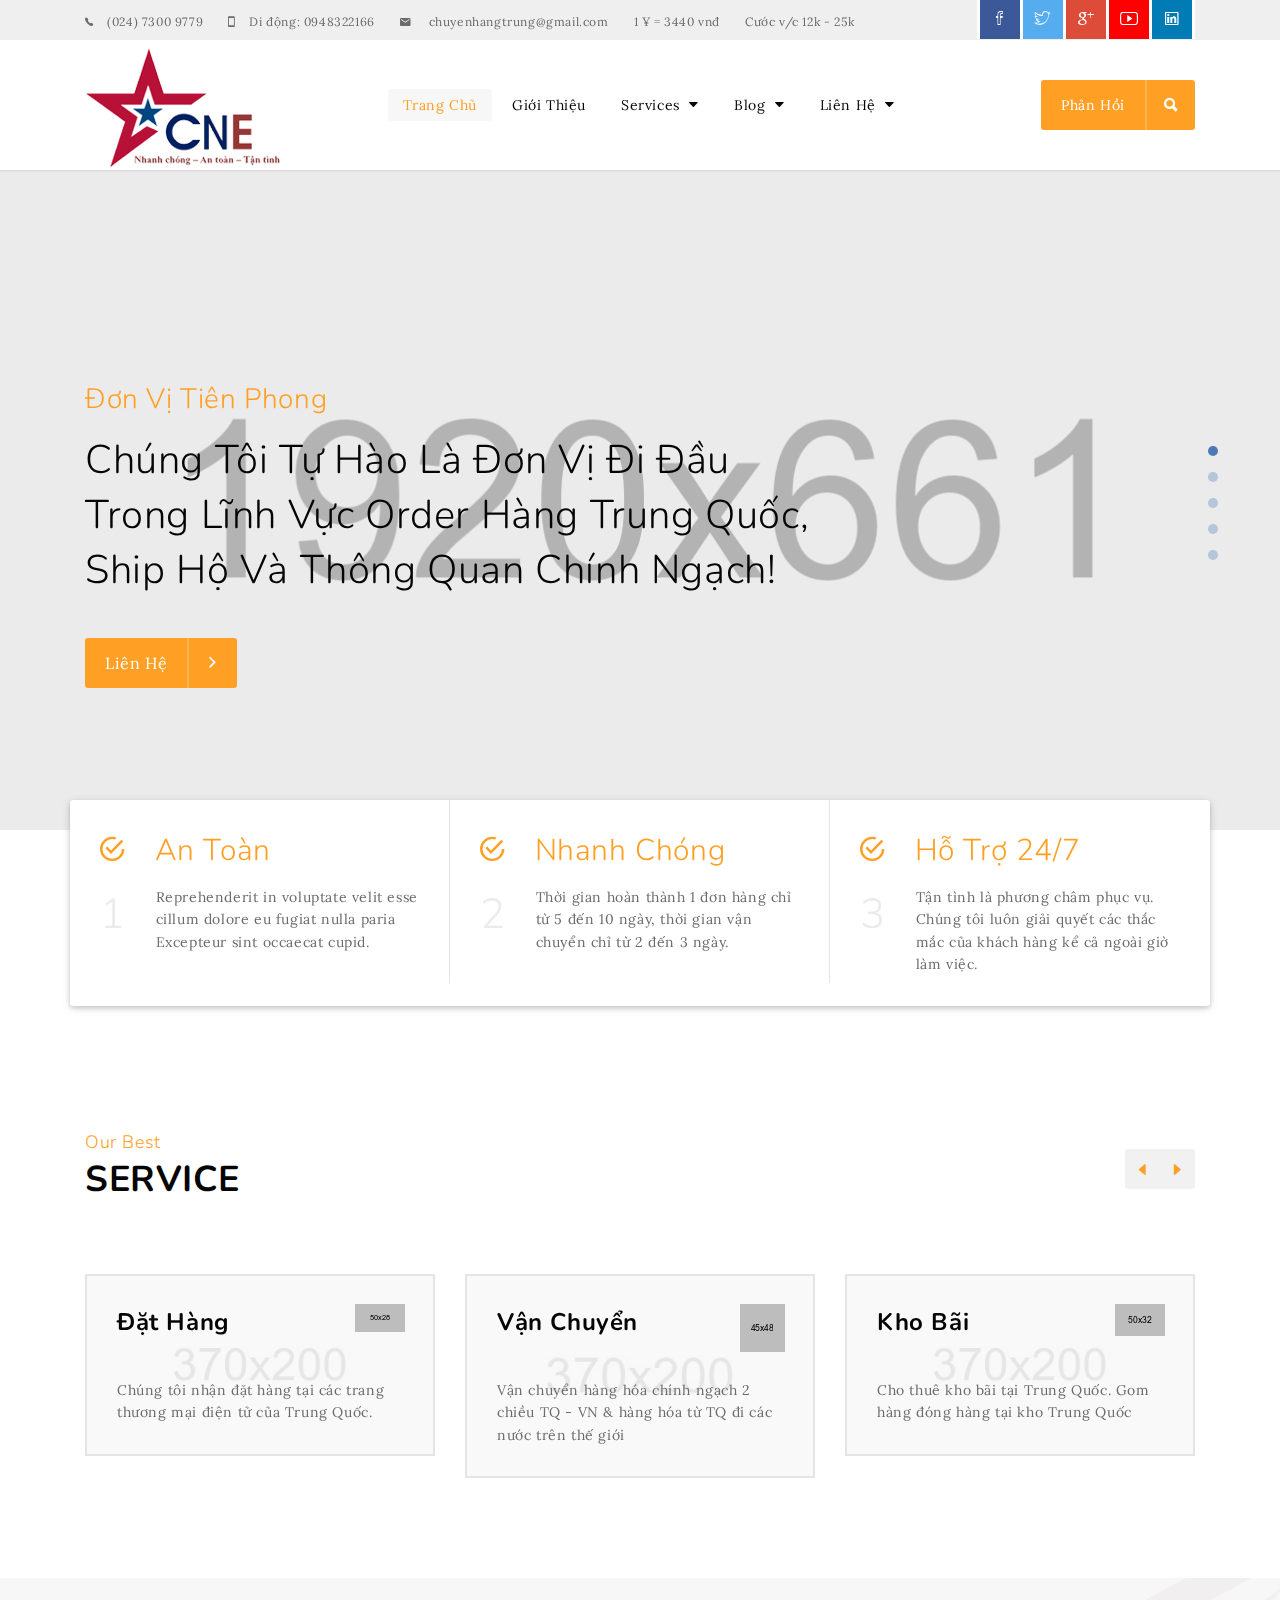
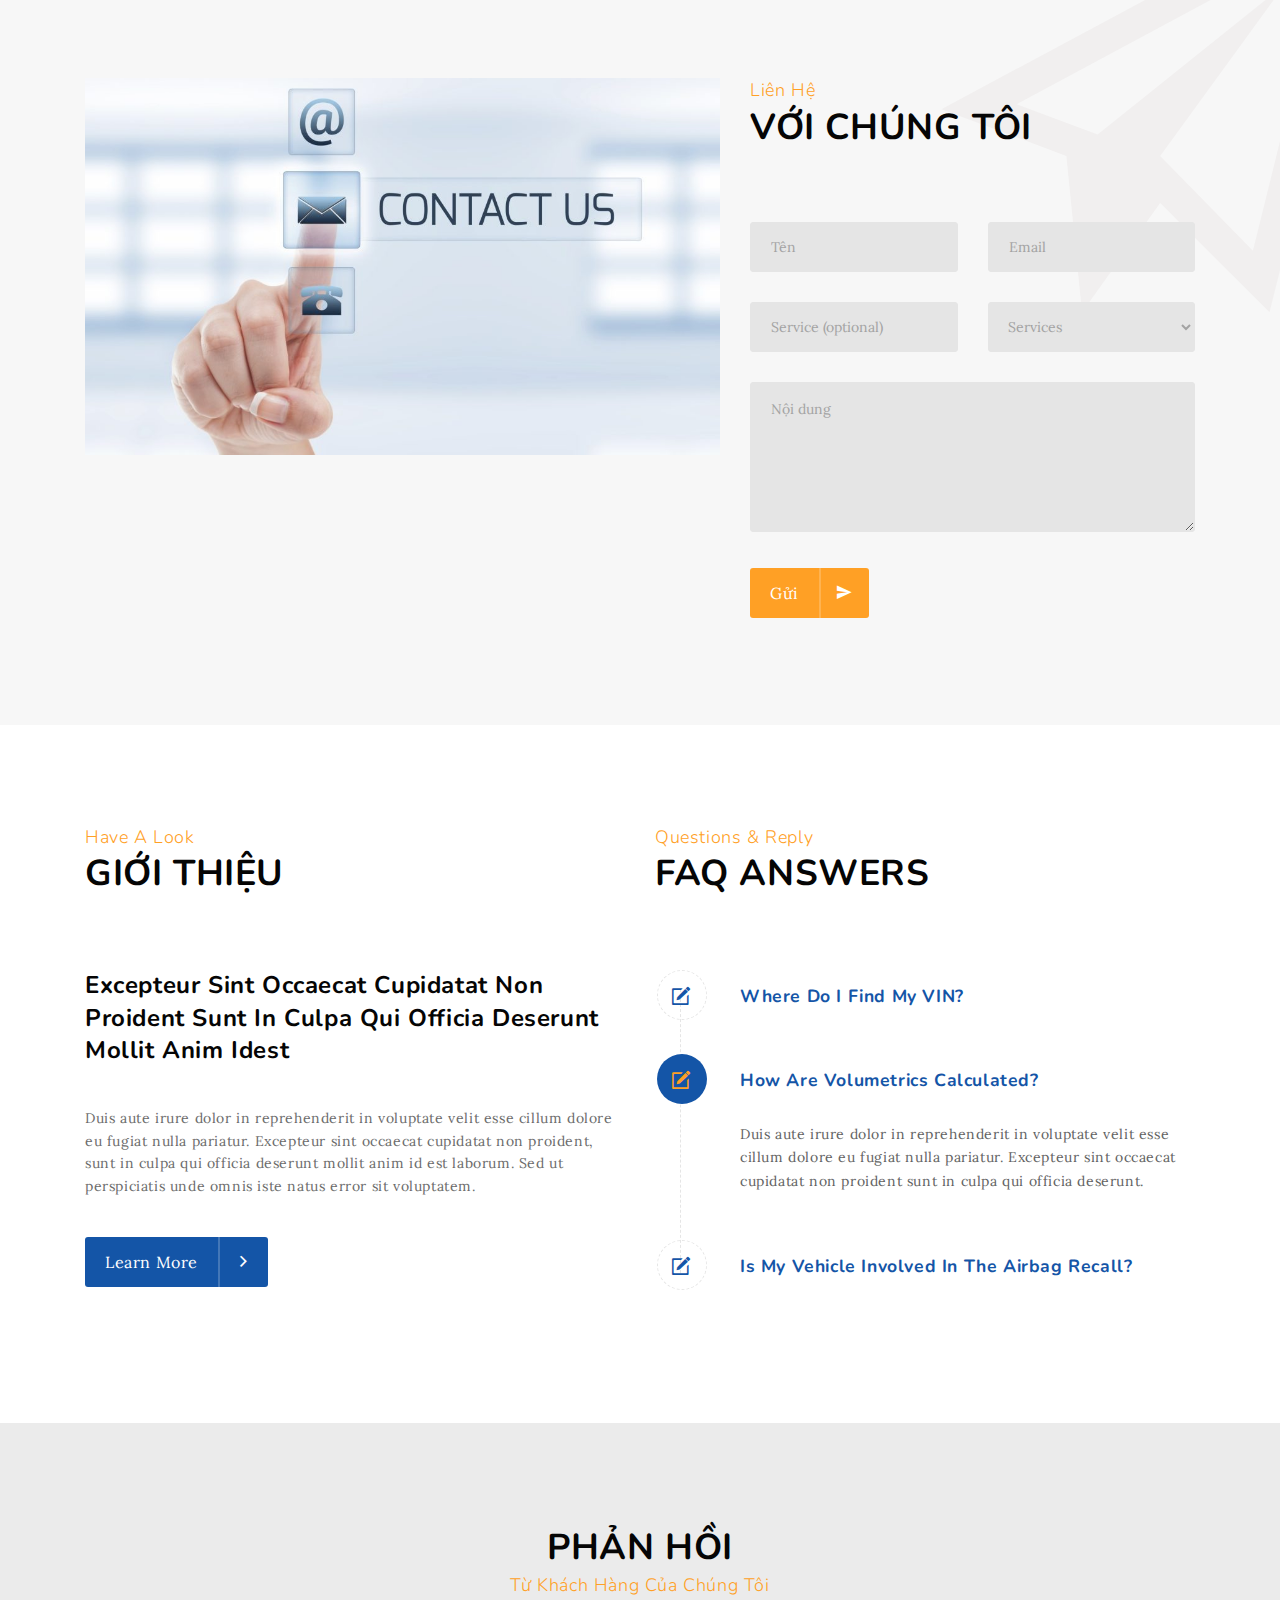
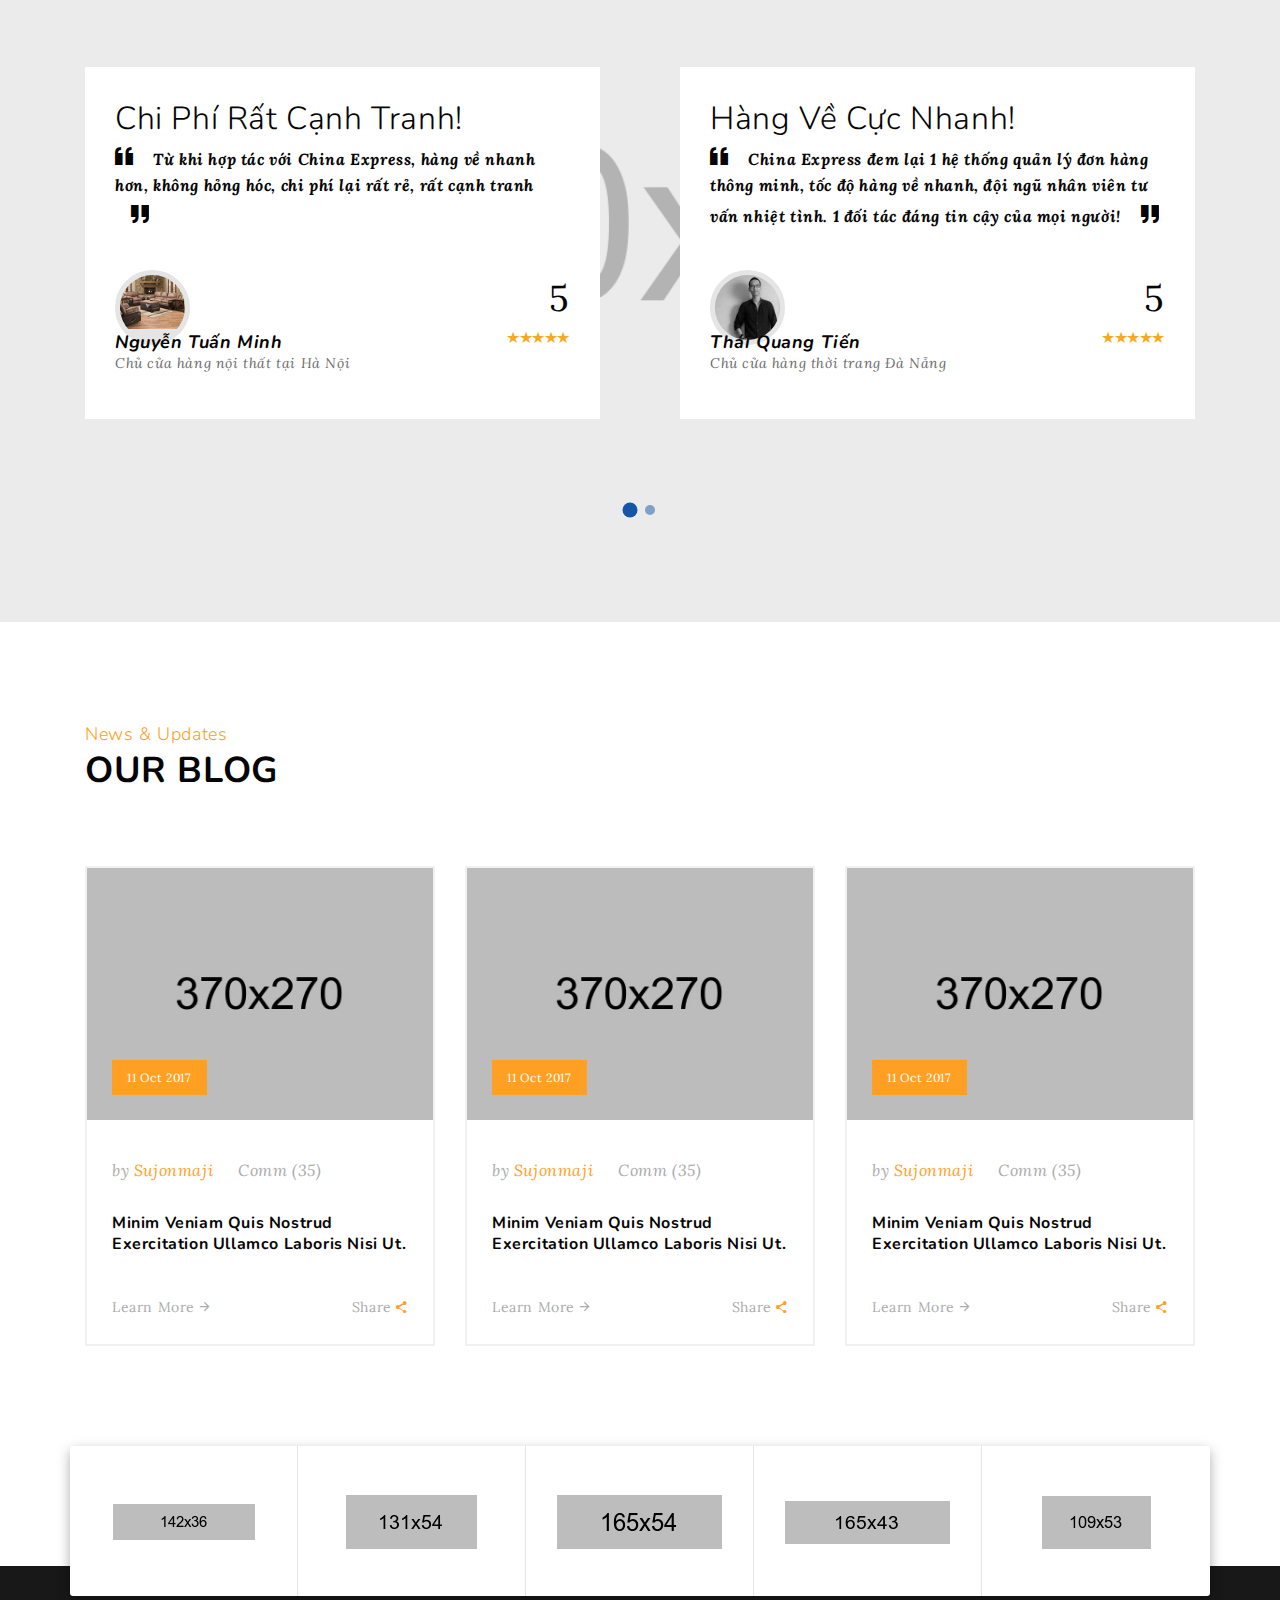
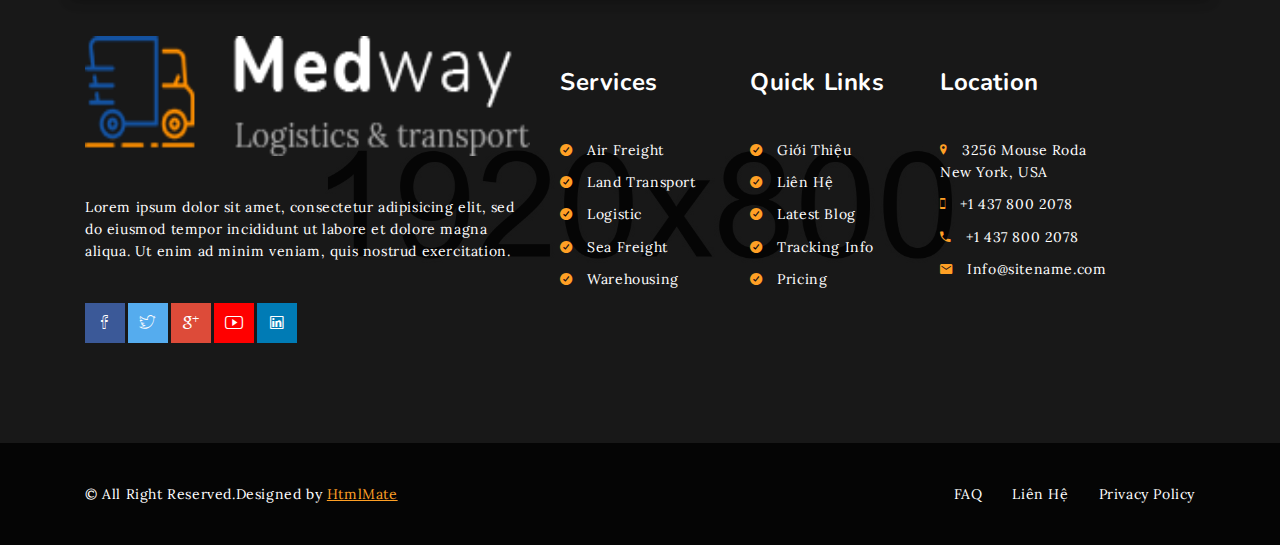
==== html-template/index.html @ cad2b7bd "Add content cne" ====
<!DOCTYPE html>
<html lang="zxx">

<head>

    <meta charset="utf-8">
    <meta name="viewport" content="width=device-width, initial-scale=1, shrink-to-fit=no">
    <meta http-equiv="x-ua-compatible" content="ie=edge">

    <title>MedWay - Home Page</title>
    <link rel="shortcut icon" href="assets/images/favicon.png">

    <!-- mdb fraimwork - css include -->
    <link rel="stylesheet" type="text/css" href="assets/css/bootstrap.min.css">
    <link rel="stylesheet" type="text/css" href="assets/css/mdb.min.css">

    <!-- icon css include -->
    <link rel="stylesheet" type="text/css" href="assets/css/ionicons.css">
    <link rel="stylesheet" type="text/css" href="assets/css/font-awesome.min.css">

    <!-- carousel css include -->
    <link rel="stylesheet" type="text/css" href="assets/css/slick.css">
    <link rel="stylesheet" type="text/css" href="assets/css/slick-theme.css">
    <link rel="stylesheet" type="text/css" href="assets/css/owl.carousel.min.css">
    <link rel="stylesheet" type="text/css" href="assets/css/owl.theme.default.min.css">

    <!-- custom css include -->
    <link rel="stylesheet" type="text/css" href="assets/css/style.css">
    <link rel="stylesheet" type="text/css" href="assets/css/responsive.css">
    <link rel="stylesheet" type="text/css" href="assets/css/cne.style.css">
    <link rel="stylesheet" type="text/css" href="assets/css/cne.style.responsive.css">

</head>


<body id="thetop" class="thetop">

<!-- backtotop - start -->
<div class='backtotop'>
    <a href="#" class='scroll'>
        <i class="ion-arrow-up-c"></i>
    </a>
</div>
<!-- backtotop - end -->

<!-- preloader - start -->
<div id="preloader"></div>
<!-- preloader - end -->

<!-- header-section - start
================================================== -->
<header id="header-section" class="header-section cd-auto-hide-header clearfix">

    <!-- header-top - start -->
    <div class="header-top">
        <div class="container">
            <div class="row">

                <!-- contact-info - start -->
                <div class="col-lg-9 col-md-9">
                    <ul class="contact-info ul-li">

                        <li>
                            <i class="ion-ios-telephone"></i>
                            (024) 7300 9779
                        </li>
                        <li>
                            <i class="ion-android-phone-portrait"></i>
                            Di động: 0948322166
                        </li>
                        <li>
                            <i class="ion-android-mail"></i>
                            <a href="mailto:chuyenhangtrung@gmail.com"></a>
                            chuyenhangtrung@gmail.com
                        </li>
                        <li>
                            1 ¥ = 3440 vnđ
                        </li>
                        <li>
                            Cước v/c 12k - 25k
                        </li>

                    </ul>
                </div>
                <!-- contact-info - end -->

                <!-- social - start -->
                <div class="col-lg-3 col-md-3">
                    <ul class="social">

                        <li>
                            <a href="#!" class="bg-facebook waves-light">
                                <i class="ion-social-facebook-outline"></i>
                            </a>
                        </li>
                        <li>
                            <a href="#!" class="bg-twitter waves-light">
                                <i class="ion-social-twitter-outline"></i>
                            </a>
                        </li>
                        <li>
                            <a href="#!" class="bg-googleplus waves-light">
                                <i class="ion-social-googleplus-outline"></i>
                            </a>
                        </li>
                        <li>
                            <a href="#!" class="bg-youtube waves-light">
                                <i class="ion-social-youtube-outline"></i>
                            </a>
                        </li>
                        <li>
                            <a href="#!" class="bg-linkedin waves-light">
                                <i class="ion-social-linkedin-outline"></i>
                            </a>
                        </li>

                    </ul>
                </div>
                <!-- social - end -->

            </div>
        </div>
    </div>
    <!-- header-top - end -->


    <!-- header-bottom - start -->
    <div class="header-bottom">
        <div class="container">
            <div class="row">

                <!-- brand-logo - start -->
                <div class="col-lg-3">
                    <a href="index.html" class="brand-logo">
                        <img src="assets/images/brand-logo.png" alt="Brand Logo">
                    </a>
                </div>
                <!-- brand-logo - end -->

                <!-- main-menu - start -->
                <div class="col-lg-6">
                    <ul class="main-menu">
                        <li class="active"><a href="index.html">Trang Chủ</a></li>
                        <li><a href="about.html">Giới thiệu</a></li>

                        <li>
                            <a href="#!">services <i class="ion-arrow-down-b"></i></a>

                            <div class="dropdown-area">
                                <ul class="dropdown-list clearfix">
                                    <li><a href="service.html">Service</a></li>
                                    <li><a href="service-details.html">Service Details</a></li>
                                </ul>
                            </div>
                        </li>

                        <li>
                            <a href="#!">Blog <i class="ion-arrow-down-b"></i></a>

                            <div class="dropdown-area">
                                <ul class="dropdown-list clearfix">
                                    <li><a href="blog.html">Blog V1</a></li>
                                    <li><a href="blog-2.html">Blog V2</a></li>
                                    <li><a href="blog-details.html">Blog Details</a></li>
                                </ul>
                            </div>
                        </li>

                        <li>
                            <a href="#!">Liên Hệ <i class="ion-arrow-down-b"></i></a>

                            <div class="dropdown-area">
                                <ul class="dropdown-list clearfix">
                                    <li><a href="contact.html">contact V1</a></li>
                                    <li><a href="contact-2.html">contact V2</a></li>
                                </ul>
                            </div>
                        </li>
                    </ul>
                </div>
                <!-- main-menu - end -->

                <!-- quote-search-btn - start -->
                <div class="col-lg-3">
                    <div class="quote-search-btn">
                        <a href="#!" class="quote-btn waves-light" data-toggle="modal" data-target="#quoteform">
                            Phản Hồi
                        </a>

                        <button type="button" class="toggle-overlay search-btn waves-light">
                            <i class="ion-search"></i>
                        </button>

                    </div>
                </div>
                <!-- quote-search-btn - end -->

            </div>
        </div>
    </div>
    <!-- header-bottom - end -->

</header>
<!-- header-section - end
================================================== -->

<!-- altranative navbar - start -->
<nav class="alt-navbar navbar">

    <!-- brand logo - start -->
    <a class="navbar-brand" href="index.html">
        <img src="assets/images/brand-logo.png" alt="Brand Logo">
    </a>
    <!-- brand logo - end -->

    <!-- Collapse button - start -->
    <button class="alt-menu-btn navbar-toggler float-right" type="button" data-toggle="collapse"
            data-target="#navbarSupportedContent" aria-controls="navbarSupportedContent" aria-expanded="false"
            aria-label="Toggle navigation">
        <i class="ion-android-menu"></i>
    </button>
    <!-- Collapse button - end -->

    <!-- Collapsible content - start -->
    <div class="alt-menu collapse navbar-collapse" id="navbarSupportedContent">

        <!-- contact-info - start -->
        <ul class="contact-info navbar-nav">

            <li>
                <i class="ion-social-whatsapp-outline"></i>
                +1 437 800 2078
            </li>
            <li>
                <i class="ion-paper-airplane"></i>
                chuyenhangtrung@gmail.com
            </li>
            <li>
                <i class="ion-clock"></i>
                Di động: 0948322166
            </li>

        </ul>
        <!-- contact-info - end -->

        <!-- social - start -->
        <ul class="social ul-li mb-30">

            <li>
                <a href="#!" class="bg-facebook waves-light waves-effect waves-light">
                    <i class="ion-social-facebook-outline"></i>
                </a>
            </li>
            <li>
                <a href="#!" class="bg-twitter waves-light waves-effect waves-light">
                    <i class="ion-social-twitter-outline"></i>
                </a>
            </li>
            <li>
                <a href="#!" class="bg-googleplus waves-light waves-effect waves-light">
                    <i class="ion-social-googleplus-outline"></i>
                </a>
            </li>
            <li>
                <a href="#!" class="bg-youtube waves-light waves-effect waves-light">
                    <i class="ion-social-youtube-outline"></i>
                </a>
            </li>
            <li>
                <a href="#!" class="bg-linkedin waves-light waves-effect waves-light">
                    <i class="ion-social-linkedin-outline"></i>
                </a>
            </li>

        </ul>
        <!-- social - end -->

        <!-- Links -->
        <ul class="alt-menu-list navbar-nav">

            <li class="nav-item active">
                <a class="nav-link" href="index.html">Trang Chủ</a>
            </li>
            <li class="nav-item">
                <a class="nav-link" href="about.html">about</a>
            </li>

            <li class="nav-item alt-dropdown-btn">
                <button type="button" class="nav-link" data-toggle="collapse" data-target="#service">
                    service <i class="ion-arrow-down-b"></i>
                </button>

                <ul id="service" class="alt-dropdown collapse">
                    <li><a href="service.html">Service</a></li>
                    <li><a href="service-details.html">Service Details</a></li>
                </ul>
            </li>

            <li class="nav-item alt-dropdown-btn">
                <button type="button" class="nav-link" data-toggle="collapse" data-target="#blog">
                    blog <i class="ion-arrow-down-b"></i>
                </button>

                <ul id="blog" class="alt-dropdown collapse">
                    <li><a href="blog.html">Blog V1</a></li>
                    <li><a href="blog-2.html">Blog V2</a></li>
                    <li><a href="blog-details.html">Blog Details</a></li>
                </ul>
            </li>

            <li class="nav-item alt-dropdown-btn">
                <button type="button" class="nav-link" data-toggle="collapse" data-target="#contact">
                    Liên Hệ <i class="ion-arrow-down-b"></i>
                </button>

                <ul id="contact" class="alt-dropdown collapse">
                    <li><a href="contact.html">contact V1</a></li>
                    <li><a href="contact-2.html">contact V2</a></li>
                </ul>
            </li>
        </ul>
        <!-- Links -->

        <div class="quote-search-btn">
            <a href="#!" class="quote-btn waves-light" data-toggle="modal" data-target="#quoteform">
                Phản Hồi
            </a>

            <button type="button" class="toggle-overlay search-btn waves-light">
                <i class="ion-search"></i>
            </button>
        </div>

    </div>
    <!-- Collapsible content - end -->

</nav>
<!-- altranative navbar - end -->


<!-- search-body - start -->
<div class="search-body">
    <div class="overlay-white">

        <div class="outer-close toggle-overlay">
            <a class="search-close">
                <i class="ion-close-round"></i>
            </a>
        </div>
        <form class="search-form text-center" action="#">
            <input class="search-input" type="search" placeholder="Type here...">
            <button type="button" class="custom-btn bg-orange waves-effect waves-light">
                <span>search now</span>
                <i class="ion-search"></i>
            </button>
        </form>

    </div>
</div>
<!-- search-body - end -->


<!-- request quote form - start -->
<div class="quoteform modal fade" id="quoteform" tabindex="-1" role="dialog" aria-labelledby="quoteformlabel"
     aria-hidden="true">
    <div class="modal-dialog" role="document">
        <div class="modal-content">
            <div class="overlay-white">

                <div class="modal-header">
                    <h5 class="modal-title" id="quoteformlabel">Phản Hồi</h5>
                    <button type="button" class="close" data-dismiss="modal" aria-label="Close">
                        <span class="ion-close-round"></span>
                    </button>
                </div>

                <div class="modal-body">
                    <form class="quote-form">
                        <div class="row">

                            <div class="col-lg-6">
                                <input type="text" placeholder="Tên">
                            </div>
                            <div class="col-lg-6">
                                <input type="email" placeholder="Email">
                            </div>

                            <div class="col-lg-6">
                                <input type="text" placeholder="Service (optional)">
                            </div>
                            <div class="col-lg-6">
                                <select class="mdb-select">
                                    <option value="" disabled selected>Services</option>
                                    <option value="1">Option 1</option>
                                    <option value="2">Option 2</option>
                                    <option value="3">Option 3</option>
                                    <option value="4">Option 4</option>
                                    <option value="5">Option 5</option>
                                </select>
                            </div>

                            <div class="col-lg-12">
                                <textarea placeholder="Nội dung"></textarea>
                            </div>

                            <div class="col-lg-12">
                                <a href="#!" class="custom-btn bg-orange waves-light waves-effect waves-light"
                                   tabindex="0">
                                    <span>Gửi</span>
                                    <i class="ion-android-send"></i>
                                </a>
                            </div>

                        </div>
                    </form>
                </div>

            </div>
        </div>
    </div>
</div>
<!-- request quote form - end -->


<!-- slider-section - start
================================================== -->
<section id="slider-section" class="slider-section clearfix">

    <!-- item - start -->
    <div class="item slider-bg1">
        <div class="overlay-white">
            <div class="container">
                <h3 class="clr-orange mb-15">Đơn vị tiên phong</h3>
                <h1 class="mb-40">
                    Chúng tôi tự hào là đơn vị đi đầu<br>
                    Trong lĩnh vực order hàng Trung Quốc,<br>
                    Ship hộ và thông quan chính ngạch!
                </h1>
                <div class="text-left">
                    <a href="contact.html" class="custom-btn bg-orange waves-light">
                        <span>Liên Hệ</span>
                        <i class="ion-ios-arrow-forward"></i>
                    </a>
                </div>
            </div>
        </div>
    </div>
    <!-- item - end -->

    <!-- item - start -->
    <div class="item slider-bg2">
        <div class="overlay-white">
            <div class="container">
                <h3 class="clr-orange mb-15">Dịch vụ tốt nhất</h3>
                <h1 class="mb-40">
                    Luôn luôn lắng nghe để đem đến cho khách hàng dịch vụ tốt nhất.
                </h1>
                <div class="text-left">
                    <a href="contact.html" class="custom-btn bg-orange waves-light">
                        <span>Liên Hệ</span>
                        <i class="ion-ios-arrow-forward"></i>
                    </a>
                </div>
            </div>
        </div>
    </div>
    <!-- item - end -->

    <!-- item - start -->
    <div class="item slider-bg3">
        <div class="overlay-white">
            <div class="container">
                <h3 class="clr-orange mb-15">world best</h3>
                <h1 class="mb-40">
                    Logistics & Transport<br>
                    Company
                </h1>
                <div class="text-left">
                    <a href="contact.html" class="custom-btn bg-orange waves-light">
                        <span>Liên Hệ</span>
                        <i class="ion-ios-arrow-forward"></i>
                    </a>
                </div>
            </div>
        </div>
    </div>
    <!-- item - end -->

    <!-- item - start -->
    <div class="item slider-bg4">
        <div class="overlay-white">
            <div class="container">
                <h3 class="clr-orange mb-15">world best</h3>
                <h1 class="mb-40">
                    Logistics & Transport<br>
                    Company
                </h1>
                <div class="text-left">
                    <a href="contact.html" class="custom-btn bg-orange waves-light">
                        <span>Liên Hệ</span>
                        <i class="ion-ios-arrow-forward"></i>
                    </a>
                </div>
            </div>
        </div>
    </div>
    <!-- item - end -->

    <!-- item - start -->
    <div class="item slider-bg5">
        <div class="overlay-white">
            <div class="container">
                <h3 class="clr-orange mb-15">world best</h3>
                <h1 class="mb-40">
                    Logistics & Transport<br>
                    Company
                </h1>
                <div class="text-left">
                    <a href="contact.html" class="custom-btn bg-orange waves-light">
                        <span>Liên Hệ</span>
                        <i class="ion-ios-arrow-forward"></i>
                    </a>
                </div>
            </div>
        </div>
    </div>
    <!-- item - end -->

</section>
<!-- slider-section - end
================================================== -->


<!-- features-section - start
================================================== -->
<section id="features-section" class="features-section clearfix">
    <div class="container">

        <!-- features-items-area - start -->
        <ul class="features-items-area z-depth-1">

            <li>
                <div class="feature-title mb-15">
                    <h2>
                        <i class="ion-android-checkmark-circle"></i>
                        An Toàn
                    </h2>
                </div>

                <div class="feature-contant">
                    <h3>1</h3>
                    <p>
                        Reprehenderit in voluptate velit esse cillum dolore eu fugiat nulla paria Excepteur sint
                        occaecat cupid.
                    </p>
                </div>
            </li>

            <li>
                <div class="feature-title mb-15">
                    <h2>
                        <i class="ion-android-checkmark-circle"></i>
                        Nhanh chóng
                    </h2>
                </div>

                <div class="feature-contant">
                    <h3>2</h3>
                    <p>
                        Thời gian hoàn thành 1 đơn hàng chỉ từ 5 đến 10 ngày, thời gian vận chuyển chỉ từ 2 đến 3 ngày.
                    </p>
                </div>
            </li>

            <li>
                <div class="feature-title mb-15">
                    <h2>
                        <i class="ion-android-checkmark-circle"></i>
                        Hỗ trợ 24/7
                    </h2>
                </div>

                <div class="feature-contant">
                    <h3>3</h3>
                    <p>
                        Tận tình là phương châm phục vụ. Chúng tôi luôn giải quyết các thắc mắc của khách hàng kể cả
                        ngoài giờ làm việc.
                    </p>
                </div>
            </li>

        </ul>
        <!-- features-items-area - end -->


        <!-- features-items-area2 - start -->
        <ul class="features-items-area2 z-depth-1">

            <li>
                <div class="feature-title mb-15">
                    <h2>
                        <i class="ion-android-checkmark-circle"></i>
                        most secured
                    </h2>
                </div>

                <div class="feature-contant">
                    <h3>1</h3>
                    <p>
                        Reprehenderit in voluptate velit esse cillum dolore eu fugiat nulla paria Excepteur sint
                        occaecat cupid.
                    </p>
                </div>
            </li>

            <li>
                <div class="feature-title mb-15">
                    <h2>
                        <i class="ion-android-checkmark-circle"></i>
                        world wide
                    </h2>
                </div>

                <div class="feature-contant">
                    <h3>2</h3>
                    <p>
                        Thời gian hoàn thành 1 đơn hàng chỉ từ 5 đến 10 ngày, thời gian vận chuyển chỉ từ 2 đến 3 ngày
                    </p>
                </div>
            </li>

            <li>
                <div class="feature-title mb-15">
                    <h2>
                        <i class="ion-android-checkmark-circle"></i>
                        Tận tình hỗ trợ 24/7
                    </h2>
                </div>

                <div class="feature-contant">
                    <h3>3</h3>
                    <p>
                        Reprehenderit in voluptate velit esse cillum dolore eu fugiat nulla paria Excepteur sint
                        occaecat cupid.
                    </p>
                </div>
            </li>

        </ul>
        <!-- features-items-area2 - end -->

    </div>
</section>
<!-- features-section - end
================================================== -->


<!-- service-section - start
================================================== -->
<section id="service-section" class="service-section sec-ptb-100 clearfix">
    <div class="container">

        <div class="section-title">
            <h3>our best</h3>
            <h2>service</h2>
        </div>


        <!-- service-slider - start -->
        <div class="service-slider owl-carousel owl-theme">

            <!-- item - start -->
            <div class="item air-freight-bg">
                <div class="overlay-white">
                    <h4 class="title-small mb-40">
                        Đặt hàng
                        <small class="icon">
                            <img src="assets/images/service/plain-icon.png" alt="icon">
                        </small>
                    </h4>
                    <p>
                        Chúng tôi nhận đặt hàng tại các trang thương mại điện tử của Trung Quốc.
                    </p>
                </div>
            </div>
            <!-- item - end -->

            <!-- item - start -->
            <div class="item sea-freight-bg">
                <div class="overlay-white">
                    <h4 class="title-small mb-40">
                        Vận Chuyển
                        <small class="icon">
                            <img src="assets/images/service/ship-icon.png" alt="icon">
                        </small>
                    </h4>
                    <p>
                        Vận chuyển hàng hóa chính ngạch 2 chiều TQ - VN & hàng hóa từ TQ đi các nước trên thế giới
                    </p>
                </div>
            </div>
            <!-- item - end -->

            <!-- item - start -->
            <div class="item land-transport-bg">
                <div class="overlay-white">
                    <h4 class="title-small mb-40">
                        Kho bãi
                        <small class="icon">
                            <img src="assets/images/service/car-icon.png" alt="icon">
                        </small>
                    </h4>
                    <p>
                        Cho thuê kho bãi tại Trung Quốc. Gom hàng đóng hàng tại kho Trung Quốc
                    </p>
                </div>
            </div>
            <!-- item - end -->


            <!-- item - start -->
            <div class="item air-freight-bg">
                <div class="overlay-white">
                    <h4 class="title-small mb-40">
                        Thanh toán
                        <small class="icon">
                            <img src="assets/images/service/plain-icon.png" alt="icon">
                        </small>
                    </h4>
                    <p>
                        Hỗ trợ tạo tài khoản Alipay, nạp tiền alipay, thanh toán quốc tế.
                    </p>
                </div>
            </div>
            <!-- item - end -->

        </div>
        <!-- service-slider - end -->

    </div>
</section>
<!-- service-section - end
================================================== -->


<!-- quote-section - start
================================================== -->
<section id="quote-section" class="quote-section sec-ptb-100 clearfix">

    <span class="bg-icon ion-paper-airplane"></span>

    <div class="container">
        <div class="row">

            <!-- quote-section-img - start -->
            <div class="col-lg-7 col-md-12 col-sm-12">
                <div class="quote-section-img">
                    <img src="assets/images/quote/lien_he.jpg" alt="image">
                </div>
            </div>
            <!-- quote-section-img - end -->

            <!-- quote-form - start -->
            <div class="col-lg-5 col-md-12 col-sm-12">
                <form class="quote-form">

                    <div class="section-title">
                        <h3>Liên hệ</h3>
                        <h2>Với chúng tôi</h2>
                    </div>

                    <div class="row">

                        <div class="col-lg-6 col-md-6 col-sm-12">
                            <input type="text" placeholder="Tên">
                        </div>
                        <div class="col-lg-6 col-md-6 col-sm-12">
                            <input type="email" placeholder="Email">
                        </div>

                        <div class="col-lg-6 col-md-6 col-sm-12">
                            <input type="text" placeholder="Service (optional)">
                        </div>
                        <div class="col-lg-6 col-md-6 col-sm-12">
                            <select class="mdb-select">
                                <option value="" disabled selected>Services</option>
                                <option value="1">Option 1</option>
                                <option value="2">Option 2</option>
                                <option value="3">Option 3</option>
                                <option value="4">Option 4</option>
                                <option value="5">Option 5</option>
                            </select>
                        </div>

                        <div class="col-lg-12 col-md-12 col-sm-12">
                            <textarea placeholder="Nội dung"></textarea>
                        </div>

                        <div class="col-lg-12 col-md-12 col-sm-12">
                            <a href="#!" class="custom-btn bg-orange waves-light waves-effect waves-light" tabindex="0">
                                <span>Gửi</span>
                                <i class="ion-android-send"></i>
                            </a>
                        </div>

                    </div>
                </form>
            </div>
            <!-- quote-form - end -->

        </div>
        <!-- row - end -->
    </div>
    <!-- container - end -->

</section>
<!-- quote-section - end
================================================== -->


<!-- about-section - start
================================================== -->
<section id="about-section" class="about-section sec-ptb-100 clearfix">
    <div class="container">
        <div class="row">

            <!-- about-us-area - start -->
            <div class="col-lg-6 col-md-12 col-sm-12">
                <div class="section-title">
                    <h3>have a look</h3>
                    <h2>Giới thiệu</h2>
                </div>

                <div class="about-us-area">
                    <h4 class="title-small mb-40">
                        Excepteur sint occaecat cupidatat non proident sunt in culpa qui officia deserunt mollit anim
                        idest
                    </h4>

                    <p class="mb-40">
                        Duis aute irure dolor in reprehenderit in voluptate velit esse cillum dolore eu fugiat nulla
                        pariatur. Excepteur sint occaecat cupidatat non proident, sunt in culpa qui officia deserunt
                        mollit anim id est laborum. Sed ut perspiciatis unde omnis iste natus error sit voluptatem.
                    </p>

                    <a href="about.html" class="custom-btn bg-blue waves-light waves-effect waves-light" tabindex="0">
                        <span>learn more</span>
                        <i class="ion-ios-arrow-forward"></i>
                    </a>

                </div>
            </div>
            <!-- about-us-area - end -->

            <!-- question-area - start -->
            <div class="col-lg-6 col-md-12 col-sm-12">
                <div class="section-title">
                    <h3>questions & reply</h3>
                    <h2>faq answers</h2>
                </div>

                <div class="question-area">
                    <div class="accordion" id="accordionEx" role="tablist" aria-multiselectable="true">

                        <!-- Accordion card - start -->
                        <div class="card">

                            <div class="card-header" role="tab" id="headingOne">
                                <a class="collapsed" data-toggle="collapse" data-parent="#accordionEx"
                                   href="#collapseOne" aria-expanded="true" aria-controls="collapseOne">
                                    <h5>
                                        Where do I find my VIN?
                                    </h5>
                                </a>
                            </div>

                            <div id="collapseOne" class="collapse" role="tabpanel" aria-labelledby="headingOne">
                                <div class="card-body">
                                    Duis aute irure dolor in reprehenderit in voluptate velit esse cillum dolore eu
                                    fugiat nulla pariatur. Excepteur sint occaecat cupidatat non proident sunt in culpa
                                    qui officia deserunt.
                                </div>
                            </div>
                        </div>
                        <!-- Accordion card - end -->

                        <!-- Accordion card - start -->
                        <div class="card">

                            <!-- Card header -->
                            <div class="card-header" role="tab" id="headingTwo">
                                <a data-toggle="collapse" data-parent="#accordionEx" href="#collapseTwo"
                                   aria-expanded="false" aria-controls="collapseTwo">
                                    <h5>
                                        How are volumetrics calculated?
                                    </h5>
                                </a>
                            </div>

                            <!-- Card body -->
                            <div id="collapseTwo" class="collapse show" role="tabpanel" aria-labelledby="headingTwo">
                                <div class="card-body">
                                    Duis aute irure dolor in reprehenderit in voluptate velit esse cillum dolore eu
                                    fugiat nulla pariatur. Excepteur sint occaecat cupidatat non proident sunt in culpa
                                    qui officia deserunt.
                                </div>
                            </div>
                        </div>
                        <!-- Accordion card - end -->

                        <!-- Accordion card - start -->
                        <div class="card">

                            <!-- Card header -->
                            <div class="card-header" role="tab" id="headingThree">
                                <a class="collapsed" data-toggle="collapse" data-parent="#accordionEx"
                                   href="#collapseThree" aria-expanded="false" aria-controls="collapseThree">
                                    <h5>
                                        Is my vehicle involved in the airbag recall?
                                    </h5>
                                </a>
                            </div>

                            <!-- Card body -->
                            <div id="collapseThree" class="collapse" role="tabpanel" aria-labelledby="headingThree">
                                <div class="card-body">
                                    Duis aute irure dolor in reprehenderit in voluptate velit esse cillum dolore eu
                                    fugiat nulla pariatur. Excepteur sint occaecat cupidatat non proident sunt in culpa
                                    qui officia deserunt.
                                </div>
                            </div>
                        </div>
                        <!-- Accordion card - end -->

                    </div>
                </div>

            </div>
            <!-- question-area - end -->

        </div>
    </div>
</section>
<!-- about-section - end
================================================== -->


<!-- testimonial-section - start
================================================== -->
<section id="testimonial-section" class="testimonial-section clearfix">
    <div class="overlay-white sec-ptb-100 clearfix">
        <div class="container">

            <!-- section-title - start -->
            <div class="section-title text-center">
                <h2>Phản hồi</h2>
                <h3>Từ khách hàng của chúng tôi</h3>
            </div>
            <!-- section-title - end -->

            <!-- testimonial-carousel - start -->
            <div class="testimonial-carousel owl-carousel owl-theme">

                <!-- client - start -->
                <div class="item client">
                    <h2>Chi phí rất cạnh tranh!</h2>
                    <p class="client-comment title-xsmall mb-40">
                        <i class="ion-quote"></i>
                        Từ khi hợp tác với China Express, hàng về nhanh hơn, không hỏng hóc, chi phí lại rất rẻ, rất
                        cạnh tranh
                        <i class="ion-quote quote-right"></i>
                    </p>

                    <div class="row">

                        <!-- hero - start -->
                        <div class="col-lg-9 col-md-9 col-sm-9">
                            <ul class="post-mate ul-li">
                                <li class="hero float-left">
                                    <a href="#!" class="hero-img">
                                        <img src="assets/images/testimonial/kh01.jpg" alt="image">
                                    </a>
                                </li>
                                <li>
                                    <span class="hero-name">Nguyễn Tuấn Minh</span><br>
                                    <small class="hero-title">Chủ cửa hàng nội thất tại Hà Nội</small>
                                </li>
                            </ul>
                        </div>
                        <!-- hero - end -->

                        <!-- rateing-star - start -->
                        <div class="col-lg-3 col-md-3 col-sm-3">
                            <ul class="rateing-star ul-li text-right">
                                <li class="rateing-point">
                                    5
                                </li>
                                <li class="rated"><i class="ion-ios-star"></i></li>
                                <li class="rated"><i class="ion-ios-star"></i></li>
                                <li class="rated"><i class="ion-ios-star"></i></li>
                                <li class="rated"><i class="ion-ios-star"></i></li>
                                <li class="rated"><i class="ion-ios-star"></i></li>
                            </ul>
                        </div>
                        <!-- rateing-star - end -->

                    </div>
                </div>
                <!-- client - end -->

                <!-- client - start -->
                <div class="item client">
                    <h2>Hàng về cực nhanh!</h2>
                    <p class="client-comment title-xsmall mb-40">
                        <i class="ion-quote"></i>
                        China Express đem lại 1 hệ thống quản lý đơn hàng thông minh, tốc độ hàng về nhanh, đội ngũ nhân
                        viên tư vấn nhiệt tình. 1 đối tác đáng tin cậy của mọi người!
                        <i class="ion-quote quote-right"></i>
                    </p>

                    <div class="row">

                        <!-- hero - start -->
                        <div class="col-lg-9 col-md-9 col-sm-9">
                            <ul class="post-mate ul-li">
                                <li class="hero float-left">
                                    <a href="#!" class="hero-img">
                                        <img src="assets/images/testimonial/kh02.jpg" alt="image">
                                    </a>
                                </li>
                                <li>
                                    <span class="hero-name">Thái Quang Tiến</span><br>
                                    <small class="hero-title">Chủ cửa hàng thời trang Đà Nẵng</small>
                                </li>
                            </ul>
                        </div>
                        <!-- hero - end -->

                        <!-- rateing-star - start -->
                        <div class="col-lg-3 col-md-3 col-sm-3">
                            <ul class="rateing-star ul-li text-right">
                                <li class="rateing-point">
                                    5
                                </li>
                                <li class="rated"><i class="ion-ios-star"></i></li>
                                <li class="rated"><i class="ion-ios-star"></i></li>
                                <li class="rated"><i class="ion-ios-star"></i></li>
                                <li class="rated"><i class="ion-ios-star"></i></li>
                                <li class="rated"><i class="ion-ios-star"></i></li>
                            </ul>
                        </div>
                        <!-- rateing-star - end -->

                    </div>
                </div>
                <!-- client - end -->

                <!-- client - start -->
                <div class="item client">
                    <h2>Chất lượng tuyệt vời!</h2>
                    <p class="client-comment title-xsmall mb-40">
                        <i class="ion-quote"></i>
                        Tôi đã cộng tác với China Express 4 năm và trong 4 năm qua tôi chưa từng thấy 1 đơn vị nào có
                        chất lượng dịch vụ tốt đến vậy!
                        <i class="ion-quote quote-right"></i>
                    </p>

                    <div class="row">

                        <!-- hero - start -->
                        <div class="col-lg-9 col-md-9 col-sm-9">
                            <ul class="post-mate ul-li">
                                <li class="hero float-left">
                                    <a href="#!" class="hero-img">
                                        <img src="assets/images/testimonial/kh03.jpg" alt="image">
                                    </a>
                                </li>
                                <li>
                                    <span class="hero-name">Nguyễn Tuấn Anh</span><br>
                                    <small class="hero-title">Chủ cửa hàng phụ tùng xe máy</small>
                                    <br>
                                    <small class="hero-title">TP HCM</small>
                                </li>
                            </ul>
                        </div>
                        <!-- hero - end -->

                        <!-- rateing-star - start -->
                        <div class="col-lg-3 col-md-3 col-sm-3">
                            <ul class="rateing-star ul-li text-right">
                                <li class="rateing-point">
                                    5
                                </li>
                                <li class="rated"><i class="ion-ios-star"></i></li>
                                <li class="rated"><i class="ion-ios-star"></i></li>
                                <li class="rated"><i class="ion-ios-star"></i></li>
                                <li class="rated"><i class="ion-ios-star"></i></li>
                                <li class="rated"><i class="ion-ios-star"></i></li>
                            </ul>
                        </div>
                        <!-- rateing-star - end -->

                    </div>
                </div>
                <!-- client - end -->

                <!-- client - start -->
                <div class="item client">
                    <h2>Nhân viên nhiệt tình!</h2>
                    <p class="client-comment title-xsmall mb-40">
                        <i class="ion-quote"></i>
                        Tôi đã đặt hàng và được các bạn nhân viên hỗ trợ rất tận tâm. Đơn hàng hoàn thành nhanh chóng. Sẽ tiếp tục cộng tác trong thời gian tới!
                        <i class="ion-quote quote-right"></i>
                    </p>

                    <div class="row">

                        <!-- hero - start -->
                        <div class="col-lg-9 col-md-9 col-sm-9">
                            <ul class="post-mate ul-li">
                                <li class="hero float-left">
                                    <a href="#!" class="hero-img">
                                        <img src="assets/images/testimonial/kh04.jpg" alt="image">
                                    </a>
                                </li>
                                <li>
                                    <span class="hero-name">Nguyễn Minh Đạt</span><br>
                                    <small class="hero-title">Chủ tiệm thời trang nam</small><br>
                                    <small class="hero-title">TP Buôn Ma Thuột</small>
                                </li>
                            </ul>
                        </div>
                        <!-- hero - end -->

                        <!-- rateing-star - start -->
                        <div class="col-lg-3 col-md-3 col-sm-3">
                            <ul class="rateing-star ul-li text-right">
                                <li class="rateing-point">
                                    5
                                </li>
                                <li class="rated"><i class="ion-ios-star"></i></li>
                                <li class="rated"><i class="ion-ios-star"></i></li>
                                <li class="rated"><i class="ion-ios-star"></i></li>
                                <li class="rated"><i class="ion-ios-star"></i></li>
                                <li class="rated"><i class="ion-ios-star"></i></li>
                            </ul>
                        </div>
                        <!-- rateing-star - end -->

                    </div>
                </div>
                <!-- client - end -->

            </div>
            <!-- testimonial-carousel - end -->

        </div>
    </div>
</section>
<!-- testimonial-section - end
================================================== -->


<!-- blog-section - start
================================================== -->
<section id="blog-section" class="blog-section sec-ptb-100 clearfix">
    <div class="container">

        <!-- section-title - start -->
        <div class="section-title">
            <h3>news & updates</h3>
            <h2>our blog</h2>
        </div>
        <!-- section-title - end -->

        <div class="row">

            <!-- blog - start -->
            <div class="col-lg-4 col-md-12 col-sm-12">
                <div class="blog">

                    <div class="blog-img">
                        <img src="assets/images/blog/blog1.jpg" alt="image">
                        <span class="date">
									11 Oct 2017
								</span>
                    </div>

                    <div class="blog-contant clearfix">
                        <ul class="post-mate ul-li mb-15">
                            <li>by <a href="#!" class="clr-orange">Sujonmaji</a></li>
                            <li><a href="#!">Comm (35)</a></li>
                        </ul>

                        <h3 class="title-xsmall mb-40">
                            Minim veniam quis nostrud exercitation ullamco laboris nisi ut.
                        </h3>

                        <div>
                            <a href="blog-details.html" class="learn-more float-left">
                                learn more
                                <i class="ion-android-arrow-forward"></i>
                            </a>
                            <ul class="share-list float-right text-right">
                                <li>
                                    <a href="#!" class="share">
                                        share
                                        <i class="ion-android-share-alt clr-orange"></i>
                                    </a>
                                </li>
                                <li class="share-link facebook"><a href="#!"><i class="ion-social-facebook"></i></a>
                                </li>
                                <li class="share-link twitter"><a href="#!"><i class="ion-social-twitter"></i></a></li>
                                <li class="share-link googleplus"><a href="#!"><i class="ion-social-googleplus"></i></a>
                                </li>
                                <li class="share-link linkedin"><a href="#!"><i class="ion-social-linkedin-outline"></i></a>
                                </li>
                                <li class="share-link dribbble"><a href="#!"><i class="ion-social-dribbble-outline"></i></a>
                                </li>
                            </ul>
                        </div>
                    </div>

                </div>
            </div>
            <!-- blog - end -->

            <!-- blog - start -->
            <div class="col-lg-4 col-md-12 col-sm-12">
                <div class="blog">

                    <div class="blog-img">
                        <img src="assets/images/blog/blog2.jpg" alt="image">
                        <span class="date">
									11 Oct 2017
								</span>
                    </div>

                    <div class="blog-contant clearfix">
                        <ul class="post-mate ul-li mb-15">
                            <li>by <a href="#!" class="clr-orange">Sujonmaji</a></li>
                            <li><a href="#!">Comm (35)</a></li>
                        </ul>

                        <h3 class="title-xsmall mb-40">
                            Minim veniam quis nostrud exercitation ullamco laboris nisi ut.
                        </h3>

                        <div>
                            <a href="blog-details.html" class="learn-more float-left">
                                learn more
                                <i class="ion-android-arrow-forward"></i>
                            </a>
                            <ul class="share-list float-right text-right">
                                <li>
                                    <a href="#!" class="share">
                                        share
                                        <i class="ion-android-share-alt clr-orange"></i>
                                    </a>
                                </li>
                                <li class="share-link facebook"><a href="#!"><i class="ion-social-facebook"></i></a>
                                </li>
                                <li class="share-link twitter"><a href="#!"><i class="ion-social-twitter"></i></a></li>
                                <li class="share-link googleplus"><a href="#!"><i class="ion-social-googleplus"></i></a>
                                </li>
                                <li class="share-link linkedin"><a href="#!"><i class="ion-social-linkedin-outline"></i></a>
                                </li>
                                <li class="share-link dribbble"><a href="#!"><i class="ion-social-dribbble-outline"></i></a>
                                </li>
                            </ul>
                        </div>
                    </div>

                </div>
            </div>
            <!-- blog - end -->

            <!-- blog - start -->
            <div class="col-lg-4 col-md-12 col-sm-12">
                <div class="blog">

                    <div class="blog-img">
                        <img src="assets/images/blog/blog3.jpg" alt="image">
                        <span class="date">
									11 Oct 2017
								</span>
                    </div>

                    <div class="blog-contant clearfix">
                        <ul class="post-mate ul-li mb-15">
                            <li>by <a href="#!" class="clr-orange">Sujonmaji</a></li>
                            <li><a href="#!">Comm (35)</a></li>
                        </ul>

                        <h3 class="title-xsmall mb-40">
                            Minim veniam quis nostrud exercitation ullamco laboris nisi ut.
                        </h3>

                        <div>
                            <a href="blog-details.html" class="learn-more float-left">
                                learn more
                                <i class="ion-android-arrow-forward"></i>
                            </a>
                            <ul class="share-list float-right text-right">
                                <li>
                                    <a href="#!" class="share">
                                        share
                                        <i class="ion-android-share-alt clr-orange"></i>
                                    </a>
                                </li>
                                <li class="share-link facebook"><a href="#!"><i class="ion-social-facebook"></i></a>
                                </li>
                                <li class="share-link twitter"><a href="#!"><i class="ion-social-twitter"></i></a></li>
                                <li class="share-link googleplus"><a href="#!"><i class="ion-social-googleplus"></i></a>
                                </li>
                                <li class="share-link linkedin"><a href="#!"><i class="ion-social-linkedin-outline"></i></a>
                                </li>
                                <li class="share-link dribbble"><a href="#!"><i class="ion-social-dribbble-outline"></i></a>
                                </li>
                            </ul>
                        </div>
                    </div>

                </div>
            </div>
            <!-- blog - end -->

        </div>

    </div>
</section>
<!-- blog-section - end
================================================== -->


<!-- partner-section - start
================================================== -->
<div id="partner-section" class="partner-section clearfix">
    <div class="container">

        <ul class="partner-list z-depth-1-half">
            <li>
                <a href="#!" class="waves-effect">
                    <img src="assets/images/partner/partner1.png" alt="image">
                </a>
            </li>
            <li>
                <a href="#!" class="waves-effect">
                    <img src="assets/images/partner/partner2.png" alt="image">
                </a>
            </li>
            <li>
                <a href="#!" class="waves-effect">
                    <img src="assets/images/partner/partner3.png" alt="image">
                </a>
            </li>
            <li>
                <a href="#!" class="waves-effect">
                    <img src="assets/images/partner/partner4.png" alt="image">
                </a>
            </li>
            <li>
                <a href="#!" class="waves-effect">
                    <img src="assets/images/partner/partner5.png" alt="image">
                </a>
            </li>
        </ul>

        <ul class="partner-list2 z-depth-1-half">
            <li>
                <a href="#!" class="waves-effect">
                    <img src="assets/images/partner/partner1.png" alt="image">
                </a>
            </li>
            <li>
                <a href="#!" class="waves-effect">
                    <img src="assets/images/partner/partner2.png" alt="image">
                </a>
            </li>
            <li>
                <a href="#!" class="waves-effect">
                    <img src="assets/images/partner/partner3.png" alt="image">
                </a>
            </li>
            <li>
                <a href="#!" class="waves-effect">
                    <img src="assets/images/partner/partner4.png" alt="image">
                </a>
            </li>
            <li>
                <a href="#!" class="waves-effect">
                    <img src="assets/images/partner/partner5.png" alt="image">
                </a>
            </li>
        </ul>

    </div>
</div>
<!-- partner-section - end
================================================== -->


<!-- footer-section - start
================================================== -->
<footer id="footer-section" class="footer-section clearfix">

    <!-- footer-top - start -->
    <div class="footer-top clearfix">
        <div class="overlay-black sec-ptb-100">
            <div class="container">
                <div class="row">

                    <!-- ftr-top-contant - start -->
                    <div class="col-lg-5 col-md-6 col-sm-12">
                        <div class="ftr-top-contant">

                            <div class="text-left mb-40">
                                <a href="index.html" class="brand-logo">
                                    <img src="assets/images/footer-brand-logo.png" alt="Brand Logo">
                                </a>
                            </div>

                            <p class="mb-40">
                                Lorem ipsum dolor sit amet, consectetur adipisicing elit, sed do eiusmod tempor
                                incididunt ut labore et dolore magna aliqua. Ut enim ad minim veniam, quis nostrud
                                exercitation.
                            </p>

                            <ul class="social clearfix">

                                <li>
                                    <a href="#!" class="bg-facebook waves-light waves-effect waves-light">
                                        <i class="ion-social-facebook-outline"></i>
                                    </a>
                                </li>
                                <li>
                                    <a href="#!" class="bg-twitter waves-light waves-effect waves-light">
                                        <i class="ion-social-twitter-outline"></i>
                                    </a>
                                </li>
                                <li>
                                    <a href="#!" class="bg-googleplus waves-light waves-effect waves-light">
                                        <i class="ion-social-googleplus-outline"></i>
                                    </a>
                                </li>
                                <li>
                                    <a href="#!" class="bg-youtube waves-light waves-effect waves-light">
                                        <i class="ion-social-youtube-outline"></i>
                                    </a>
                                </li>
                                <li>
                                    <a href="#!" class="bg-linkedin waves-light waves-effect waves-light">
                                        <i class="ion-social-linkedin-outline"></i>
                                    </a>
                                </li>

                            </ul>

                        </div>
                    </div>
                    <!-- ftr-top-contant - end -->

                    <!-- ftr-service-link - start -->
                    <div class="col-lg-2 col-md-6 col-sm-12">
                        <div class="ftr-service-link">

                            <h2 class="title-small mb-40">
                                services
                            </h2>

                            <ul class="ftr-link-list ul-li-block">
                                <li>
                                    <a href="#!">
                                        <i class="ion-checkmark-circled"></i>
                                        air freight
                                    </a>
                                </li>
                                <li>
                                    <a href="#!">
                                        <i class="ion-checkmark-circled"></i>
                                        Land Transport
                                    </a>
                                </li>
                                <li>
                                    <a href="#!">
                                        <i class="ion-checkmark-circled"></i>
                                        Logistic
                                    </a>
                                </li>
                                <li>
                                    <a href="#!">
                                        <i class="ion-checkmark-circled"></i>
                                        Sea Freight
                                    </a>
                                </li>
                                <li>
                                    <a href="#!">
                                        <i class="ion-checkmark-circled"></i>
                                        Warehousing
                                    </a>
                                </li>
                            </ul>

                        </div>
                    </div>
                    <!-- ftr-service-link - end -->

                    <!-- ftr-quick-link - start -->
                    <div class="col-lg-2 col-md-6 col-sm-12">
                        <div class="ftr-quick-link">

                            <h2 class="title-small mb-40">
                                quick links
                            </h2>

                            <ul class="ftr-link-list ul-li-block">
                                <li>
                                    <a href="about.html">
                                        <i class="ion-checkmark-circled"></i>
                                        Giới thiệu
                                    </a>
                                </li>
                                <li>
                                    <a href="contact.html">
                                        <i class="ion-checkmark-circled"></i>
                                        Liên Hệ
                                    </a>
                                </li>
                                <li>
                                    <a href="blog.html">
                                        <i class="ion-checkmark-circled"></i>
                                        Latest Blog
                                    </a>
                                </li>
                                <li>
                                    <a href="#!">
                                        <i class="ion-checkmark-circled"></i>
                                        Tracking Info
                                    </a>
                                </li>
                                <li>
                                    <a href="#!">
                                        <i class="ion-checkmark-circled"></i>
                                        Pricing
                                    </a>
                                </li>
                            </ul>

                        </div>
                    </div>
                    <!-- ftr-quick-link - end -->

                    <!-- ftr-location - start -->
                    <div class="col-lg-3 col-md-6 col-sm-12">
                        <div class="ftr-location">

                            <h2 class="title-small mb-40">
                                location
                            </h2>

                            <ul class="ftr-link-list ul-li-block">
                                <li>
                                    <p>
                                        <i class="ion-location"></i>
                                        3256 Mouse Roda <br>New York, USA
                                    </p>
                                </li>
                                <li>
                                    <p>
                                        <i class="ion-iphone"></i>
                                        +1 437 800 2078
                                    </p>
                                </li>
                                <li>
                                    <p>
                                        <i class="ion-android-call"></i>
                                        +1 437 800 2078
                                    </p>
                                </li>
                                <li>
                                    <p>
                                        <i class="ion-android-mail"></i>
                                        Info@sitename.com
                                    </p>
                                </li>
                            </ul>

                        </div>
                    </div>
                    <!-- ftr-location - start -->

                </div>
            </div>
        </div>
    </div>
    <!-- footer-top - end -->


    <!-- footer-bottom - start -->
    <div class="footer-bottom clearfix">
        <div class="container">
            <div class="row">

                <div class="col-lg-6 col-md-6 col-sm-12">
                    <p class="copyright">
                        © All Right Reserved.Designed by
                        <a href="https://www.htmlmate.com/" target="blank" class="clr-orange"><u>HtmlMate</u></a>
                    </p>
                </div>

                <div class="col-lg-6 col-md-6 col-sm-12">
                    <ul class="ftr-menu ul-li text-right">
                        <li><a href="#!">FAQ</a></li>
                        <li><a href="contact.html">Liên Hệ</a></li>
                        <li><a href="#!">Privacy Policy</a></li>
                    </ul>
                </div>

            </div>
        </div>
    </div>
    <!-- footer-bottom - end -->

</footer>
<!-- footer-section - end
================================================== -->


<!-- mdb fraimwork - jquery include -->
<script type="text/javascript" src="assets/js/jquery-2.1.4.min.js"></script>
<script type="text/javascript" src="assets/js/popper.min.js"></script>
<script type="text/javascript" src="assets/js/bootstrap.min.js"></script>
<script type="text/javascript" src="assets/js/mdb.min.js"></script>

<!-- carousel jquery include -->
<script type="text/javascript" src="assets/js/slick.min.js"></script>
<script type="text/javascript" src="assets/js/owl.carousel.min.js"></script>

<!-- custom jquery include -->
<script type="text/javascript" src="assets/js/custom.js"></script>


</body>
</html>
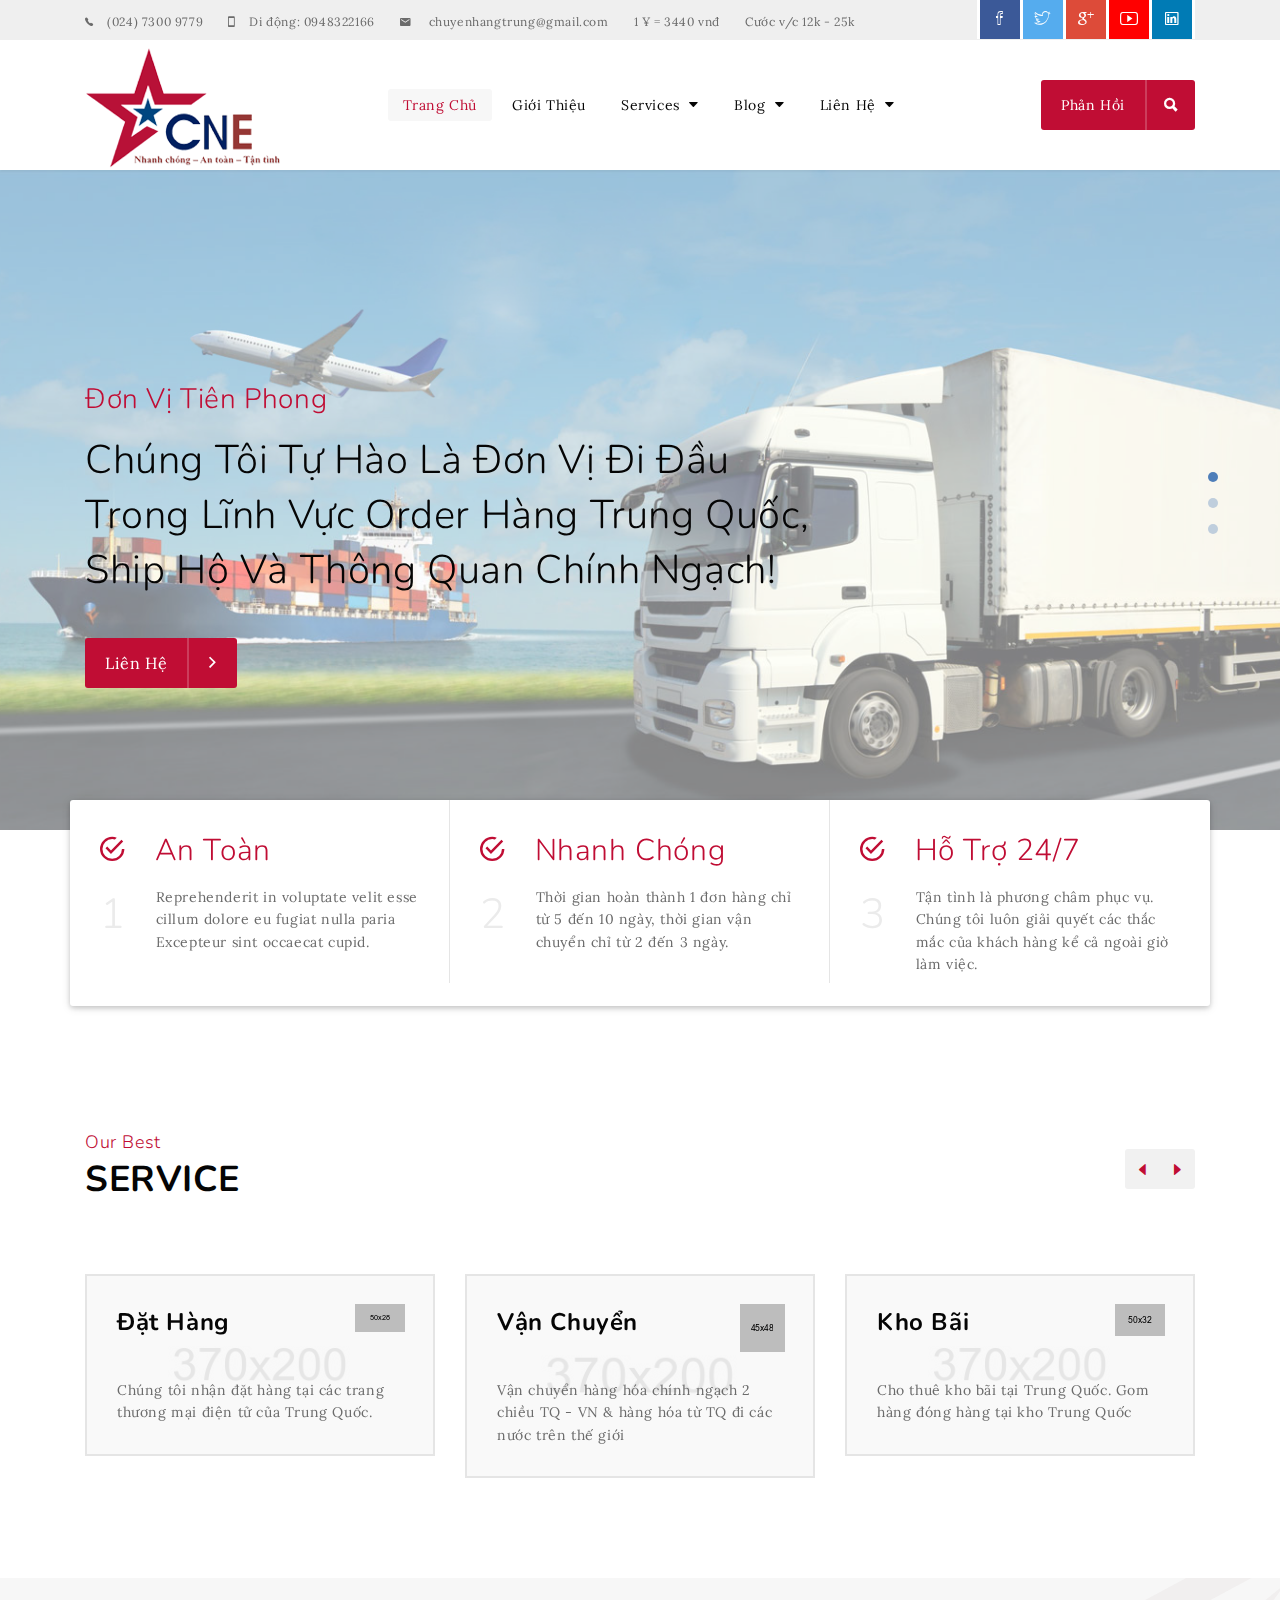
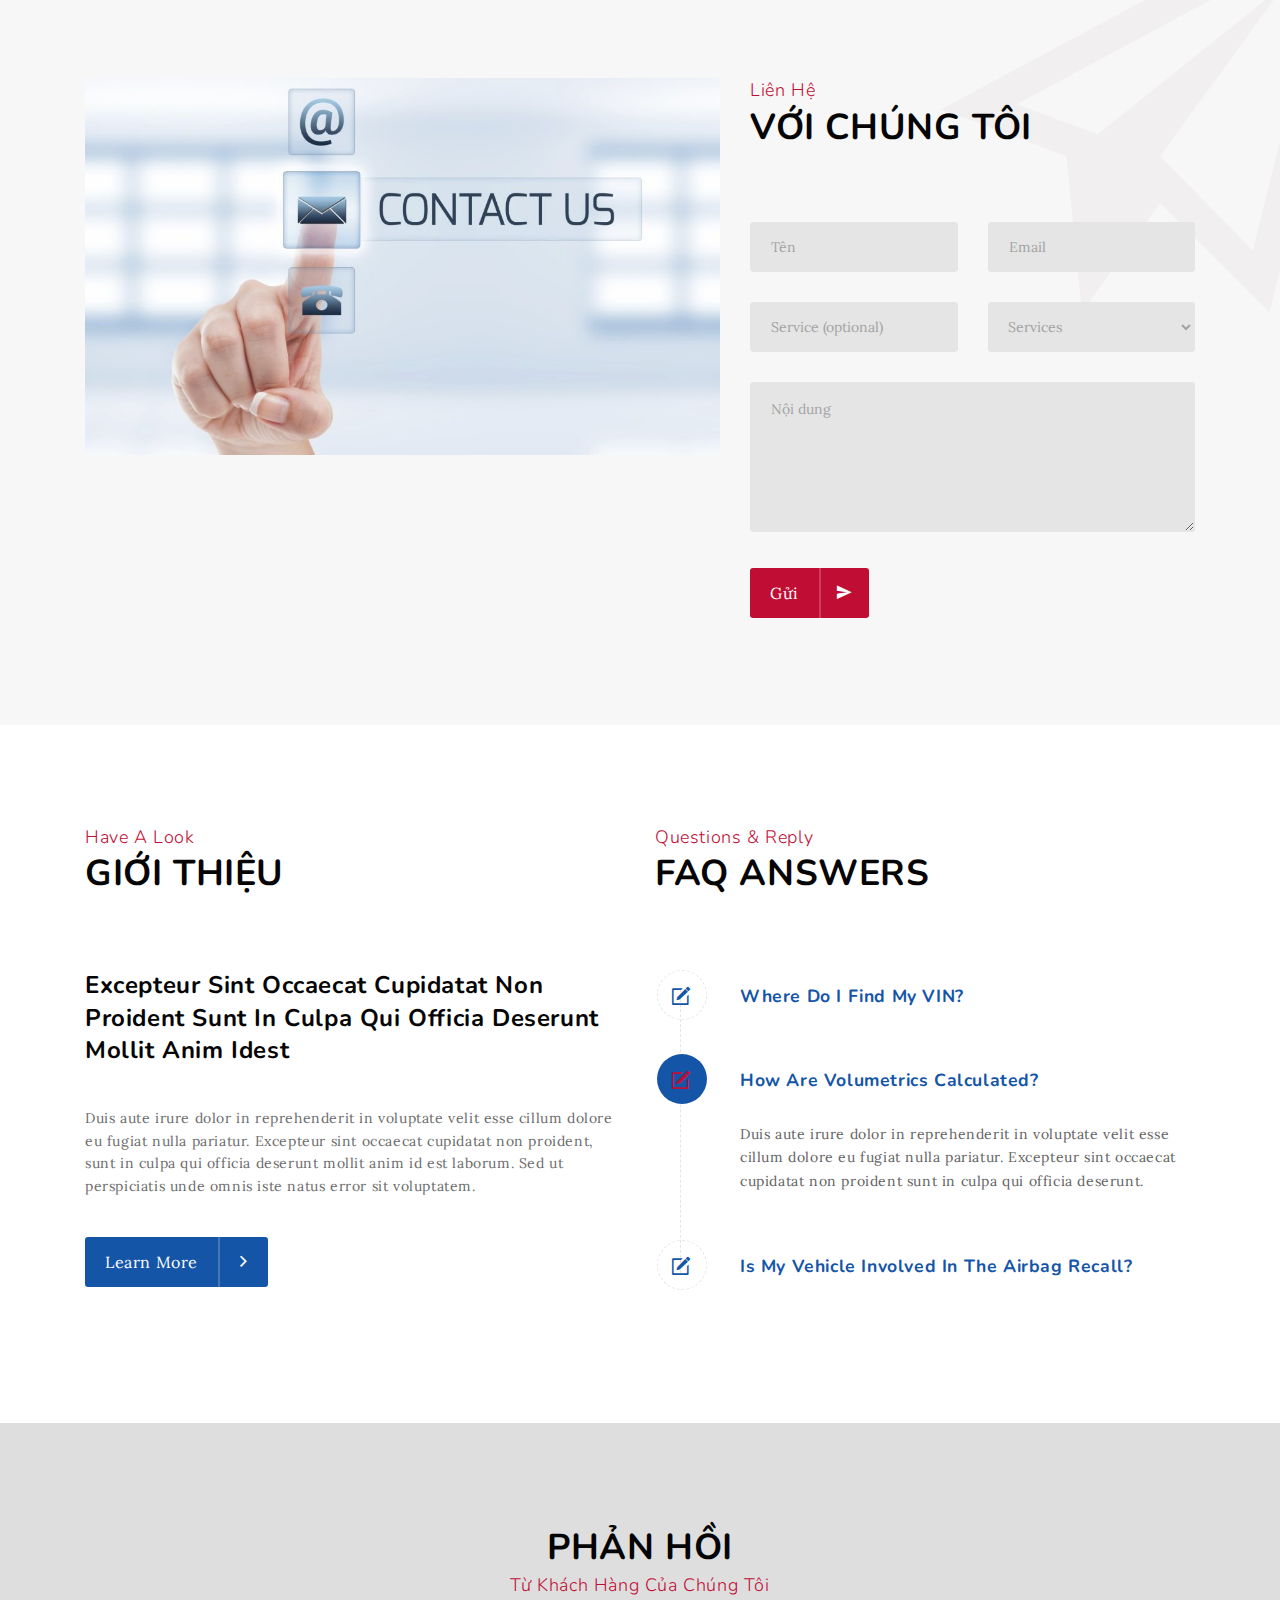
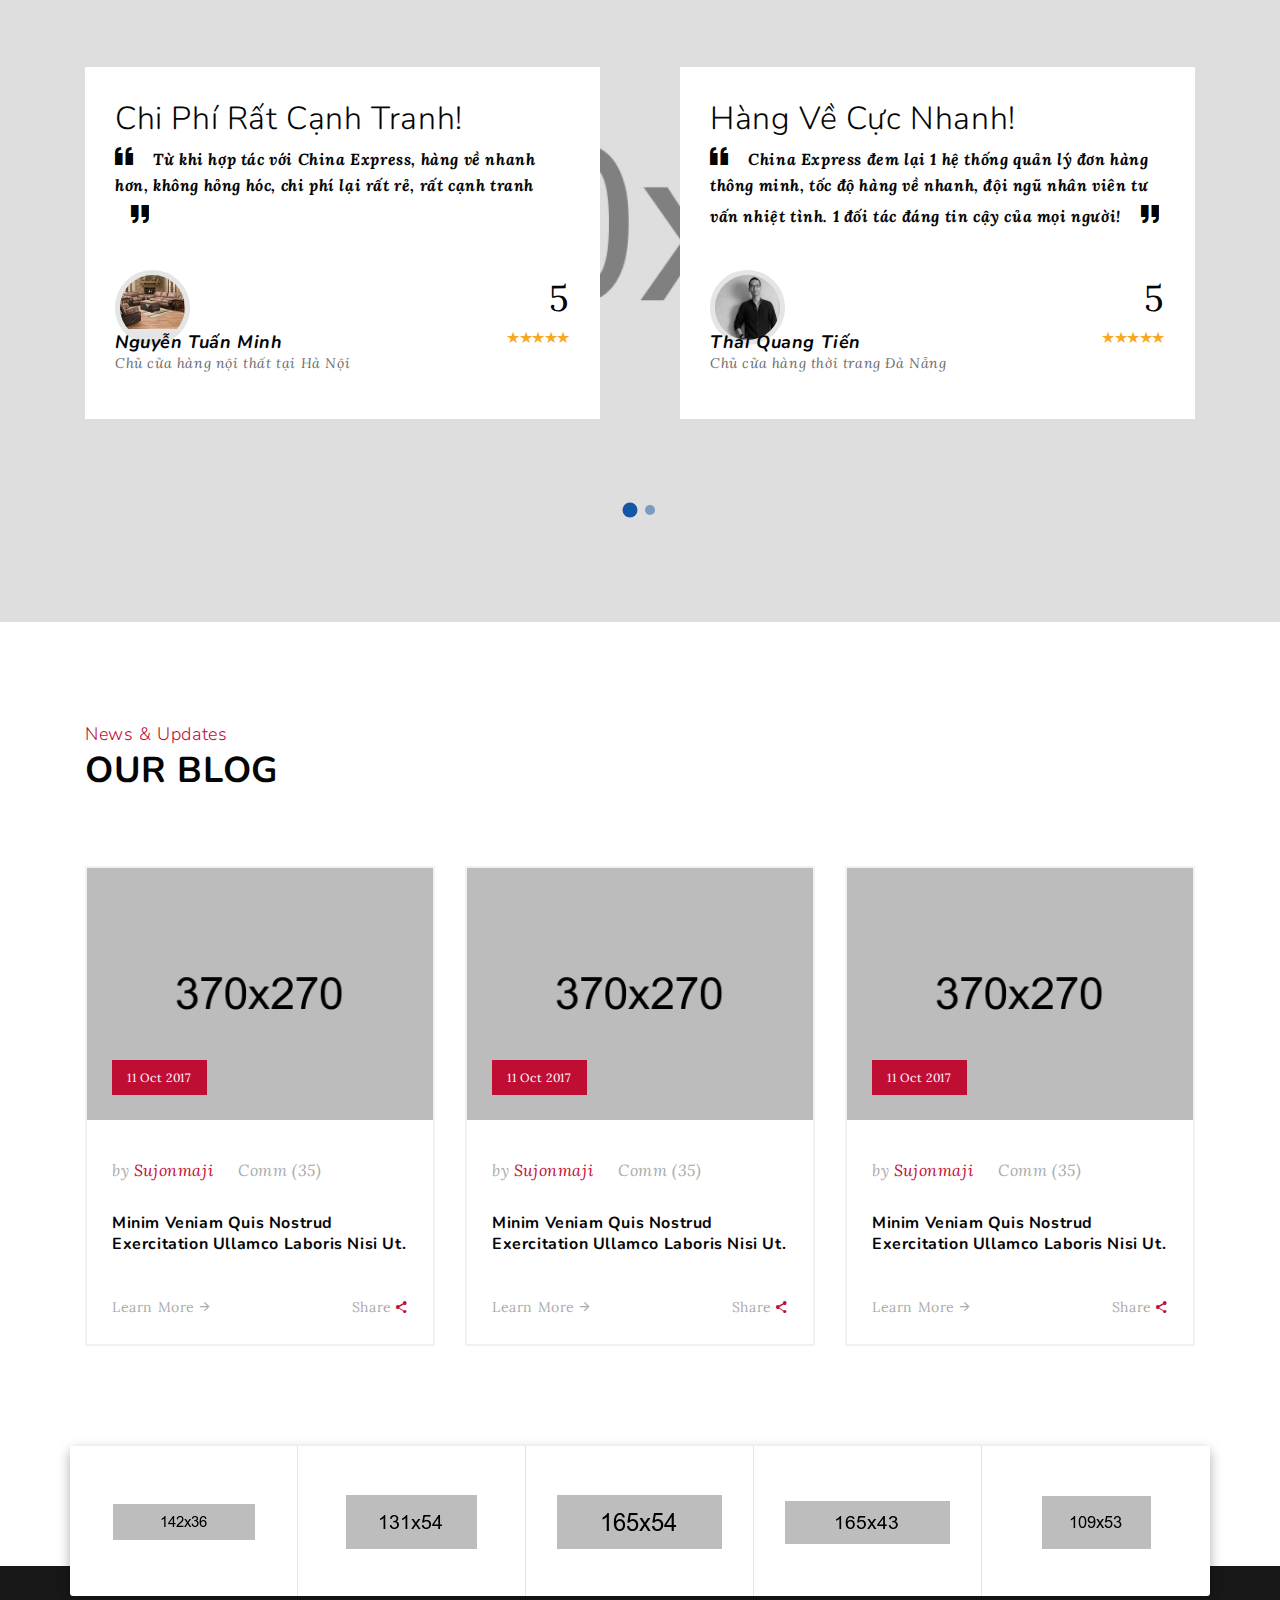
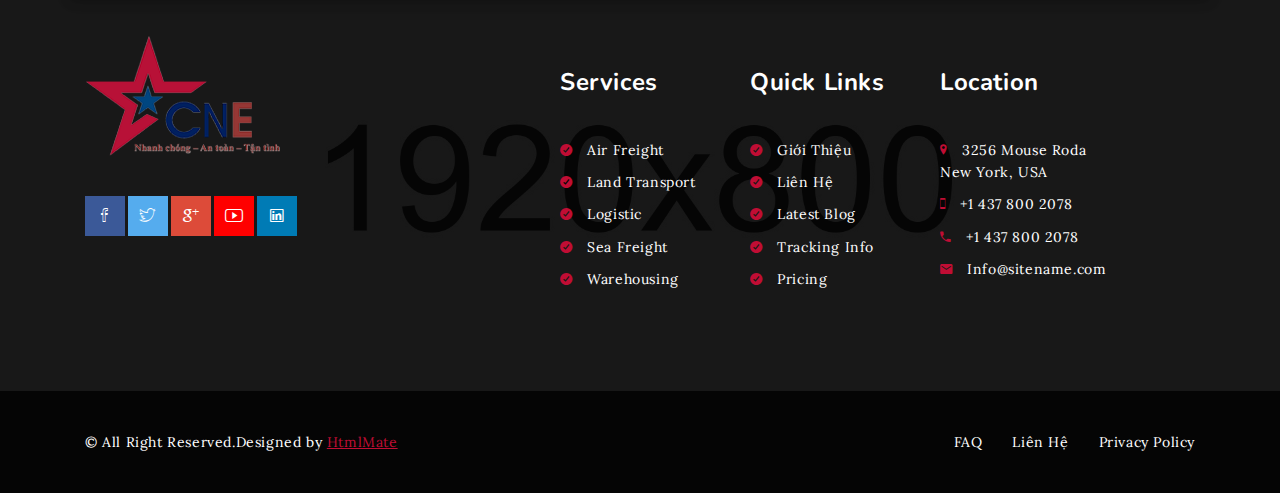
==== commit 39e02a37: "change css, theme color bg" ====
--- a/html-template/index.html
+++ b/html-template/index.html
@@ -453,7 +453,7 @@
             <div class="container">
                 <h3 class="clr-orange mb-15">Dịch vụ tốt nhất</h3>
                 <h1 class="mb-40">
-                    Luôn luôn lắng nghe để đem đến cho khách hàng dịch vụ tốt nhất.
+                    Chi phí hợp lý với chất lượng dịch vụ tốt nhất.
                 </h1>
                 <div class="text-left">
                     <a href="contact.html" class="custom-btn bg-orange waves-light">
@@ -470,14 +470,14 @@
     <div class="item slider-bg3">
         <div class="overlay-white">
             <div class="container">
-                <h3 class="clr-orange mb-15">world best</h3>
+                <h3 class="clr-orange mb-15">Khách hàng hài lòng</h3>
                 <h1 class="mb-40">
-                    Logistics & Transport<br>
-                    Company
+                    Luôn luôn lắng nghe và nỗ lực cải thiện <br>
+                    để mang đến sự hài lòng cao nhất cho khách hàng.
                 </h1>
                 <div class="text-left">
-                    <a href="contact.html" class="custom-btn bg-orange waves-light">
-                        <span>Liên Hệ</span>
+                    <a href="#testimonial-section" class="custom-btn bg-orange waves-light">
+                        <span>Nhận xét của KH</span>
                         <i class="ion-ios-arrow-forward"></i>
                     </a>
                 </div>
@@ -487,43 +487,43 @@
     <!-- item - end -->
 
     <!-- item - start -->
-    <div class="item slider-bg4">
-        <div class="overlay-white">
-            <div class="container">
-                <h3 class="clr-orange mb-15">world best</h3>
-                <h1 class="mb-40">
-                    Logistics & Transport<br>
-                    Company
-                </h1>
-                <div class="text-left">
-                    <a href="contact.html" class="custom-btn bg-orange waves-light">
-                        <span>Liên Hệ</span>
-                        <i class="ion-ios-arrow-forward"></i>
-                    </a>
-                </div>
-            </div>
-        </div>
-    </div>
+    <!--<div class="item slider-bg4">-->
+        <!--<div class="overlay-white">-->
+            <!--<div class="container">-->
+                <!--<h3 class="clr-orange mb-15">world best</h3>-->
+                <!--<h1 class="mb-40">-->
+                    <!--Logistics & Transport<br>-->
+                    <!--Company-->
+                <!--</h1>-->
+                <!--<div class="text-left">-->
+                    <!--<a href="contact.html" class="custom-btn bg-orange waves-light">-->
+                        <!--<span>Liên Hệ</span>-->
+                        <!--<i class="ion-ios-arrow-forward"></i>-->
+                    <!--</a>-->
+                <!--</div>-->
+            <!--</div>-->
+        <!--</div>-->
+    <!--</div>-->
     <!-- item - end -->
 
     <!-- item - start -->
-    <div class="item slider-bg5">
-        <div class="overlay-white">
-            <div class="container">
-                <h3 class="clr-orange mb-15">world best</h3>
-                <h1 class="mb-40">
-                    Logistics & Transport<br>
-                    Company
-                </h1>
-                <div class="text-left">
-                    <a href="contact.html" class="custom-btn bg-orange waves-light">
-                        <span>Liên Hệ</span>
-                        <i class="ion-ios-arrow-forward"></i>
-                    </a>
-                </div>
-            </div>
-        </div>
-    </div>
+    <!--<div class="item slider-bg5">-->
+        <!--<div class="overlay-white">-->
+            <!--<div class="container">-->
+                <!--<h3 class="clr-orange mb-15">world best</h3>-->
+                <!--<h1 class="mb-40">-->
+                    <!--Logistics & Transport<br>-->
+                    <!--Company-->
+                <!--</h1>-->
+                <!--<div class="text-left">-->
+                    <!--<a href="contact.html" class="custom-btn bg-orange waves-light">-->
+                        <!--<span>Liên Hệ</span>-->
+                        <!--<i class="ion-ios-arrow-forward"></i>-->
+                    <!--</a>-->
+                <!--</div>-->
+            <!--</div>-->
+        <!--</div>-->
+    <!--</div>-->
     <!-- item - end -->
 
 </section>
@@ -1416,15 +1416,15 @@
 
                             <div class="text-left mb-40">
                                 <a href="index.html" class="brand-logo">
-                                    <img src="assets/images/footer-brand-logo.png" alt="Brand Logo">
+                                    <img src="assets/images/brand-logo.png" alt="Brand Logo">
                                 </a>
                             </div>
 
-                            <p class="mb-40">
-                                Lorem ipsum dolor sit amet, consectetur adipisicing elit, sed do eiusmod tempor
-                                incididunt ut labore et dolore magna aliqua. Ut enim ad minim veniam, quis nostrud
-                                exercitation.
-                            </p>
+                            <!--<p class="mb-40">-->
+                                <!--Lorem ipsum dolor sit amet, consectetur adipisicing elit, sed do eiusmod tempor-->
+                                <!--incididunt ut labore et dolore magna aliqua. Ut enim ad minim veniam, quis nostrud-->
+                                <!--exercitation.-->
+                            <!--</p>-->
 
                             <ul class="social clearfix">
 
--- a/html-template/assets/css/style.css
+++ b/html-template/assets/css/style.css
@@ -107,7 +107,7 @@
 }
 a:focus {outline: none;}
 a:hover,
-button:hover {color: #ffa025;}
+button:hover {color: #C00D34;}
 
 li {
   list-style: none;
@@ -237,7 +237,7 @@
   font-size: 16px;
   font-style: italic;
 }
-.post-mate li a:hover {color: #ffa025;}
+.post-mate li a:hover {color: #C00D34;}
 
 .hero {margin: -15px 0px;}
 .hero-img {
@@ -291,7 +291,7 @@
 .pagination .page-item.active a.page-link,
 .pagination .page-item:hover a.page-link {
   color: #ffffff;
-  background-color: #ffa025;
+  background-color: #C00D34;
 }
 .pagination .page-item.disabled {
   opacity: .5;
@@ -359,7 +359,7 @@
   margin-bottom: 70px;
 }
 .section-title h3 {
-  color: #ffa025;
+  color: #C00D34;
   font-size: 18px;
   text-transform: capitalize;
 }
@@ -390,13 +390,13 @@
 .bg-linkedin {background-color: #007bb5;}
 
 .clr-blue {color: #1455a7 !important;}
-.clr-orange {color: #ffa025 !important;}
+.clr-orange {color: #C00D34 !important;}
 .clr-black {color: #050505 !important;}
 
 .bg-blue {background-color: #1455a7 !important;}
-.bg-orange {background-color: #ffa025 !important;}
-
-.overlay-white {background-color: rgba(255,255,255,0.7);}
+.bg-orange {background-color: #C00D34 !important;}
+
+.overlay-white {background-color: rgba(255,255,255,0.5);}
 .overlay-black {background-color: rgba(5, 5, 5, 0.9);}
 /* custom colors - end
 -------------------------------------------------- */
@@ -416,7 +416,7 @@
   overflow: hidden;
   text-align: center;
   background: #ffffff;
-  border: 2px solid #ffa025;
+  border: 2px solid #C00D34;
   box-shadow: 0 2px 5px 0 rgba(0,0,0,.16), 0 2px 10px 0 rgba(0,0,0,.12);
   -webkit-box-shadow: 0 2px 5px 0 rgba(0,0,0,.16), 0 2px 10px 0 rgba(0,0,0,.12);
 }
@@ -424,7 +424,7 @@
   width: 100%;
   height: 100%;
   display: block;
-  color: #ffa025;
+  color: #C00D34;
   font-size: 24px;
   line-height: 60px;
 }
@@ -602,7 +602,7 @@
 .header-bottom ul.main-menu>li a i {margin-left: 5px;}
 .header-bottom ul.main-menu>li.active a,
 .header-bottom ul.main-menu>li:hover a {
-  color: #ffa025;
+  color: #C00D34;
   background-color: #f7f7f7;
 }
 /* main-menu - end
@@ -662,7 +662,7 @@
   border-radius: 0px;
 }
 .header-bottom .dropdown-area ul.dropdown-list > li > a:hover {
-  color: #ffa025;
+  color: #C00D34;
   background-color: #efefef;
 }
 /* dropdown-area - end
@@ -786,7 +786,7 @@
   margin: 2px 0;
   overflow: hidden;
   border-radius: 3px;
-  background-color: #ffa025;
+  background-color: #C00D34;
 }
 
 .quote-search-btn a.quote-btn {
@@ -1012,10 +1012,10 @@
 .ftr-link-list li:last-child {margin-bottom: 0px;}
 
 .ftr-link-list li i {
-  color: #ffa025;
+  color: #C00D34;
   margin-right: 10px;
 }
-.ftr-link-list li a:hover {color: #ffa025;}
+.ftr-link-list li a:hover {color: #C00D34;}
 /* ftr-link-list - end
 -------------------------------------------------- */
 /* - 4.1 - footer-top - end
@@ -1032,7 +1032,7 @@
 .footer-bottom ul.ftr-menu li {margin-right: 30px;}
 .footer-bottom ul.ftr-menu li:last-child {margin-right: 0px;}
 
-.footer-bottom ul.ftr-menu li a:hover {color: #ffa025;}
+.footer-bottom ul.ftr-menu li a:hover {color: #C00D34;}
 /* - 4.2 - footer-bottom - end
 ================================================== */
 
@@ -1062,7 +1062,7 @@
   margin-bottom: 5px;
 }
 .breadcrumb-item+.breadcrumb-item::before {
-  color: #ffa025;
+  color: #C00D34;
   content: "\f3d6";
   padding-right: 15px;
   padding-left: 15px;
@@ -1070,11 +1070,11 @@
 }
 .breadcrumb-item,
 .breadcrumb-item a {
-  color: #ffa025;
+  color: #C00D34;
   font-size: 18px;
   text-transform: capitalize;
 }
-.breadcrumb-item.active {color: #ffa025;}
+.breadcrumb-item.active {color: #C00D34;}
 
 .breadcrumb-title {font-size: 48px;}
 /* - 5 - breadcrumb-section - end
@@ -1129,7 +1129,7 @@
   border-color: #f7f7f7;
   background-color: #f7f7f7;
 }
-.rs-search input[type=search]:focus:not([readonly])+.search-btn {color: #ffa025;}
+.rs-search input[type=search]:focus:not([readonly])+.search-btn {color: #C00D34;}
 /* ls-search - end
 -------------------------------------------------- */
 
@@ -1147,7 +1147,7 @@
 }
 .rs-services-list li:last-child {border-bottom: none;}
 .rs-services-list li a:hover {
-  color: #ffa025;
+  color: #C00D34;
   background-color: #e5e5e5;
 }
 .rs-services-list li a i {
@@ -1178,7 +1178,7 @@
 .rs-recent-post-list li:hover {background-color: #e5e5e5;}
 .rs-recent-post-list li:hover a {
   text-decoration: underline;
-  color: #ffa025;
+  color: #C00D34;
 }
 .rs-recent-post-list li a small {color: #6b6b6b;}
 /* ls-recent-post - end
@@ -1223,9 +1223,9 @@
   background-position: center center;
 }
 
-.slider-bg1 {background-image: url(../images/slider/slider-bg1.jpg);}
-.slider-bg2 {background-image: url(../images/slider/slider-bg2.jpg);}
-.slider-bg3 {background-image: url(../images/slider/slider-bg3.jpg);}
+.slider-bg1 {background-image: url(../images/slider/slider-bg11.jpg);}
+.slider-bg2 {background-image: url(../images/slider/slider-bg21.jpg);}
+.slider-bg3 {background-image: url(../images/slider/slider-bg31.jpg);}
 .slider-bg4 {background-image: url(../images/slider/slider-bg4.jpg);}
 .slider-bg5 {background-image: url(../images/slider/slider-bg5.jpg);}
 
@@ -1305,7 +1305,7 @@
 
 .features-section ul.features-items-area .feature-title h2,
 .features-section ul.features-items-area2 .feature-title h2 {
-  color: #ffa025;
+  color: #C00D34;
   font-size: 30px;
 }
 .features-section ul.features-items-area .feature-title h2 i,
@@ -1377,7 +1377,7 @@
   right: 0;
   bottom: 0;
   content: '';
-  color: #ffa025;
+  color: #C00D34;
   line-height: 40px;
   position: absolute;
   text-align: center;
@@ -1418,7 +1418,7 @@
   -o-transition: all .3s ease-in-out;
   transition: all .3s ease-in-out;
 }
-.service-section .item:hover .overlay-white {border: 2px solid #ffa025;}
+.service-section .item:hover .overlay-white {border: 2px solid #C00D34;}
 .service-section .item small.icon {
   top: 30px;
   right: 30px;
@@ -1512,7 +1512,7 @@
   transition: all .3s ease-in-out;
 }
 .accordion .card .card-header a:not(.collapsed):before {
-  color: #ffa025;
+  color: #C00D34;
   border-color: #1455a7;
   background-color: #1455a7;
 }
@@ -1607,7 +1607,7 @@
   -moz-transition: all .3s ease-in-out;
   -webkit-transition: all .3s ease-in-out;
 }
-.blog-section .blog:hover {border-color: #ffa025;}
+.blog-section .blog:hover {border-color: #C00D34;}
 
 .blog .blog-img {
   overflow: hidden;
@@ -1621,7 +1621,7 @@
   padding: 10px 15px;
   position: absolute;
   line-height: normal;
-  background-color: #ffa025;
+  background-color: #C00D34;
 }
 
 .blog .blog-contant {padding: 25px;}
@@ -1663,7 +1663,7 @@
   line-height: 35px;
   text-align: center;
   border-radius: 3px;
-  background-color: #ffa025;
+  background-color: #C00D34;
 }
 .share-list .share-link a:hover {
   color: #ffffff;
@@ -1885,8 +1885,8 @@
 .blog-section .blog-nav .nav-item a:hover,
 .blog-section .blog-nav .nav-item a.active {
   color: #ffffff;
-  background-color: #ffa025;
-  border: 2px solid #ffa025;
+  background-color: #C00D34;
+  border: 2px solid #C00D34;
 }
 
 
@@ -1919,7 +1919,7 @@
 }
 .service-details ul.opportuniti-list li i,
 .blog-details ul.opportuniti-list li i {
-  color: #ffa025;
+  color: #C00D34;
   margin-right: 15px;
 }
 
@@ -1947,7 +1947,7 @@
   line-height: 70px;
   text-align: center;
   position: absolute;
-  background-color: #ffa025;
+  background-color: #C00D34;
 
   transform: skewX(-20deg);
   -o-transform: skewX(-20deg);
@@ -2087,7 +2087,7 @@
   float: left;
   height: 100%;
   width: 130px;
-  color: #ffa025;
+  color: #C00D34;
   font-size: 42px;
   text-align: center;
   line-height: 130px;
@@ -2148,7 +2148,7 @@
 }
 .contact-section .basic-info-item:hover .icon {
   color: #ffffff;
-  background-color: #ffa025;
+  background-color: #C00D34;
 }
 /* contact-section - end
 -------------------------------------------------- */
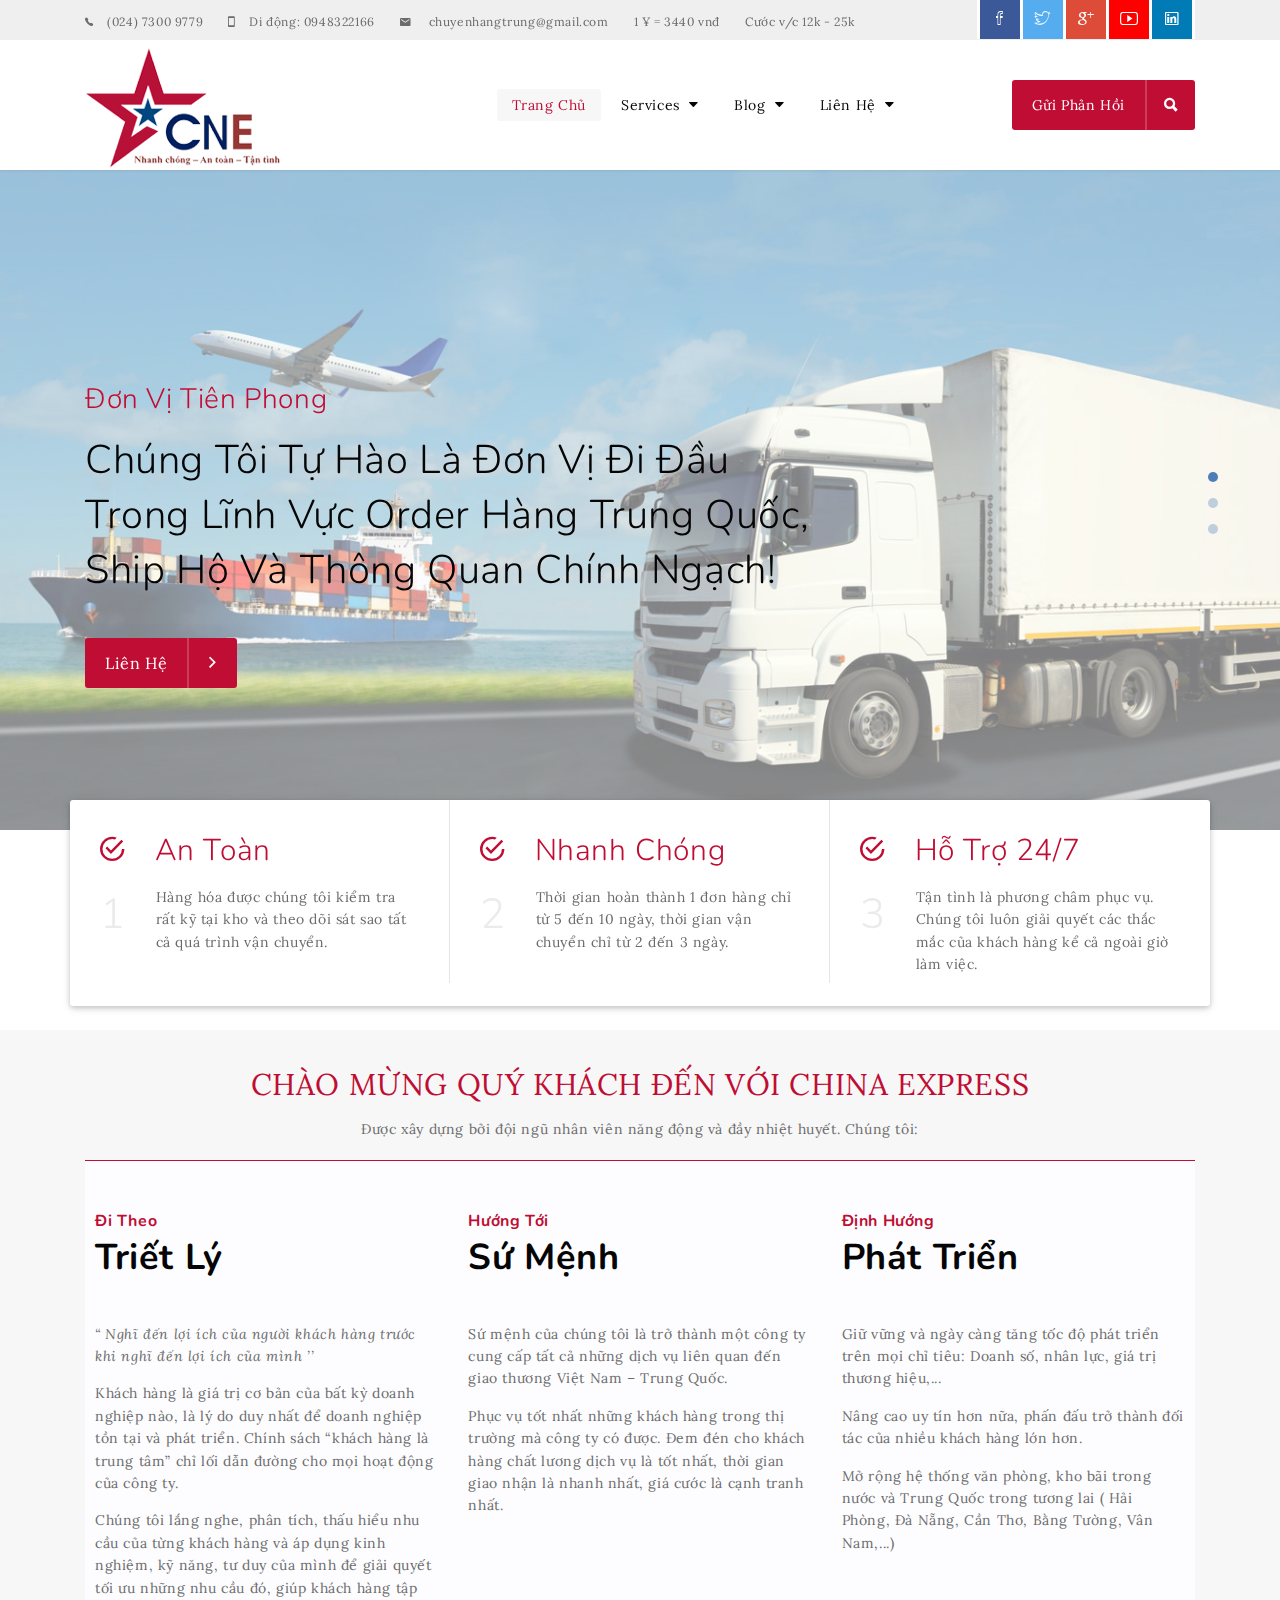
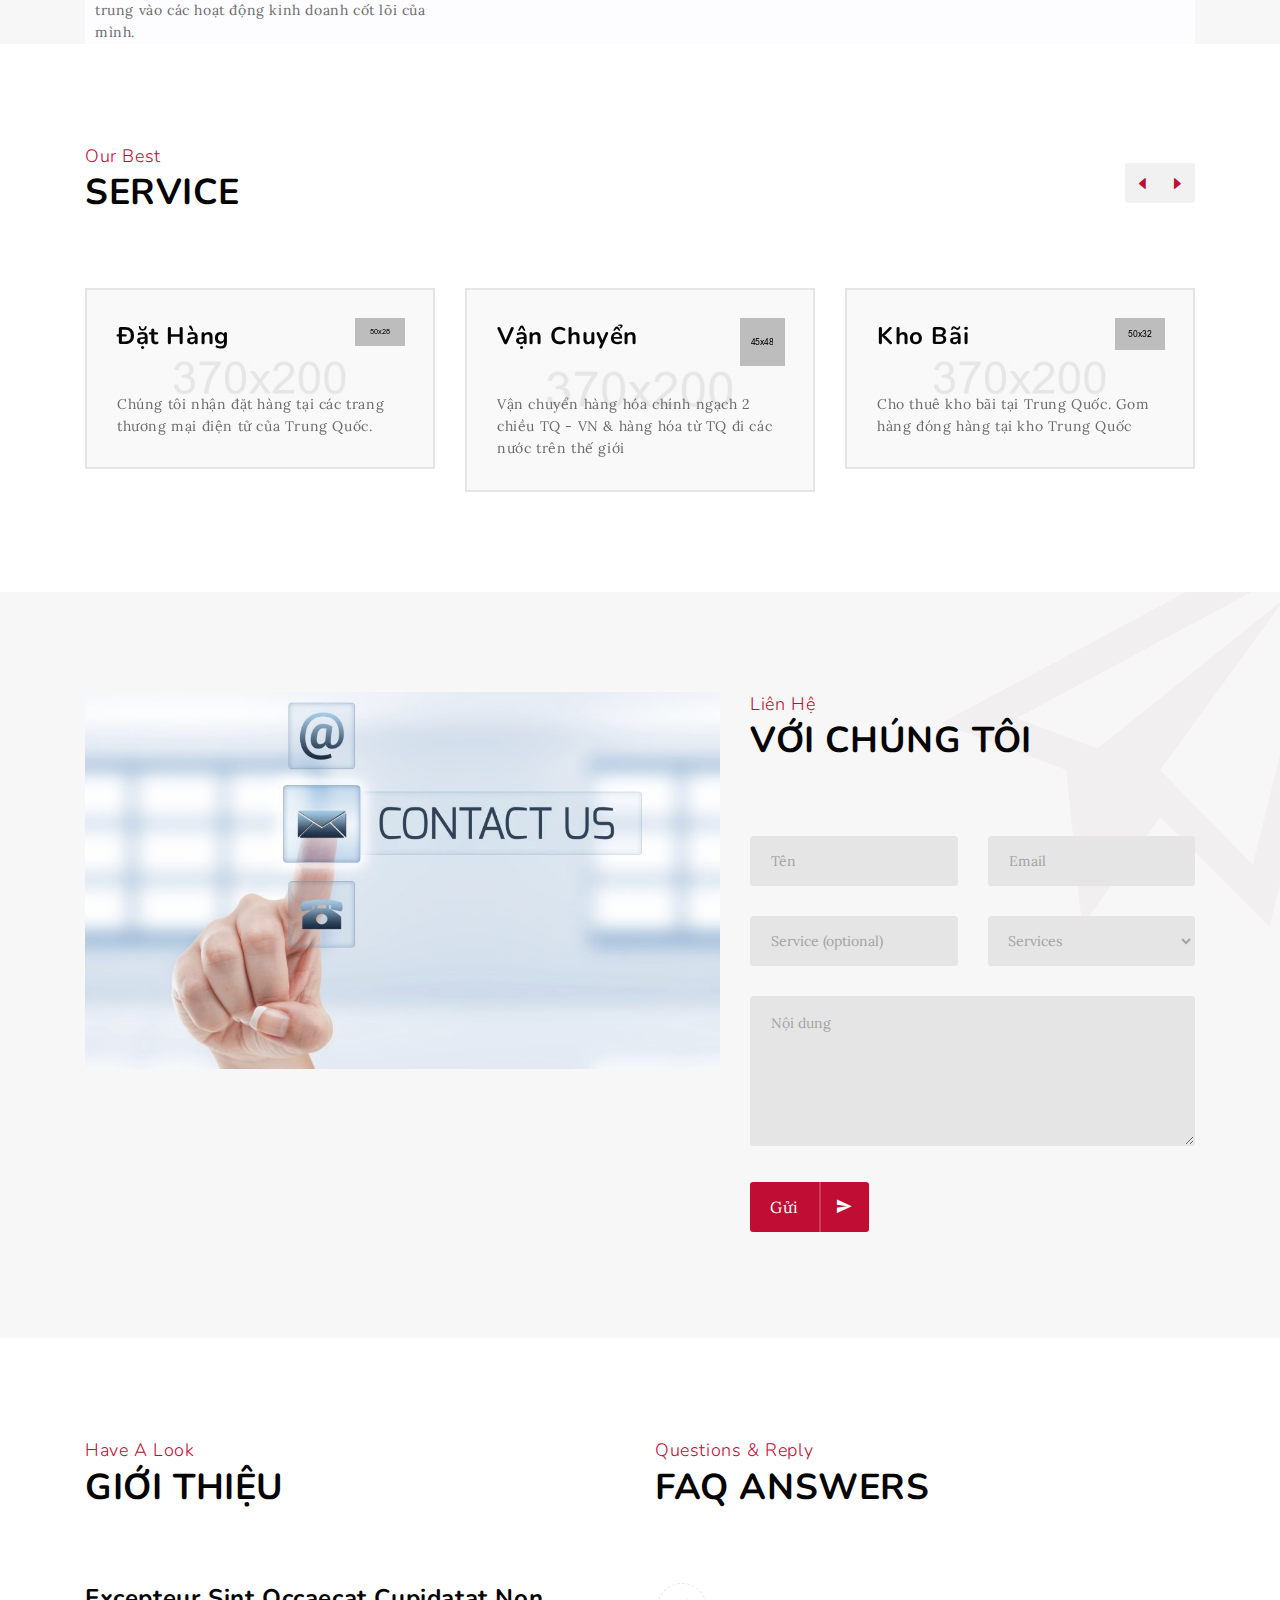
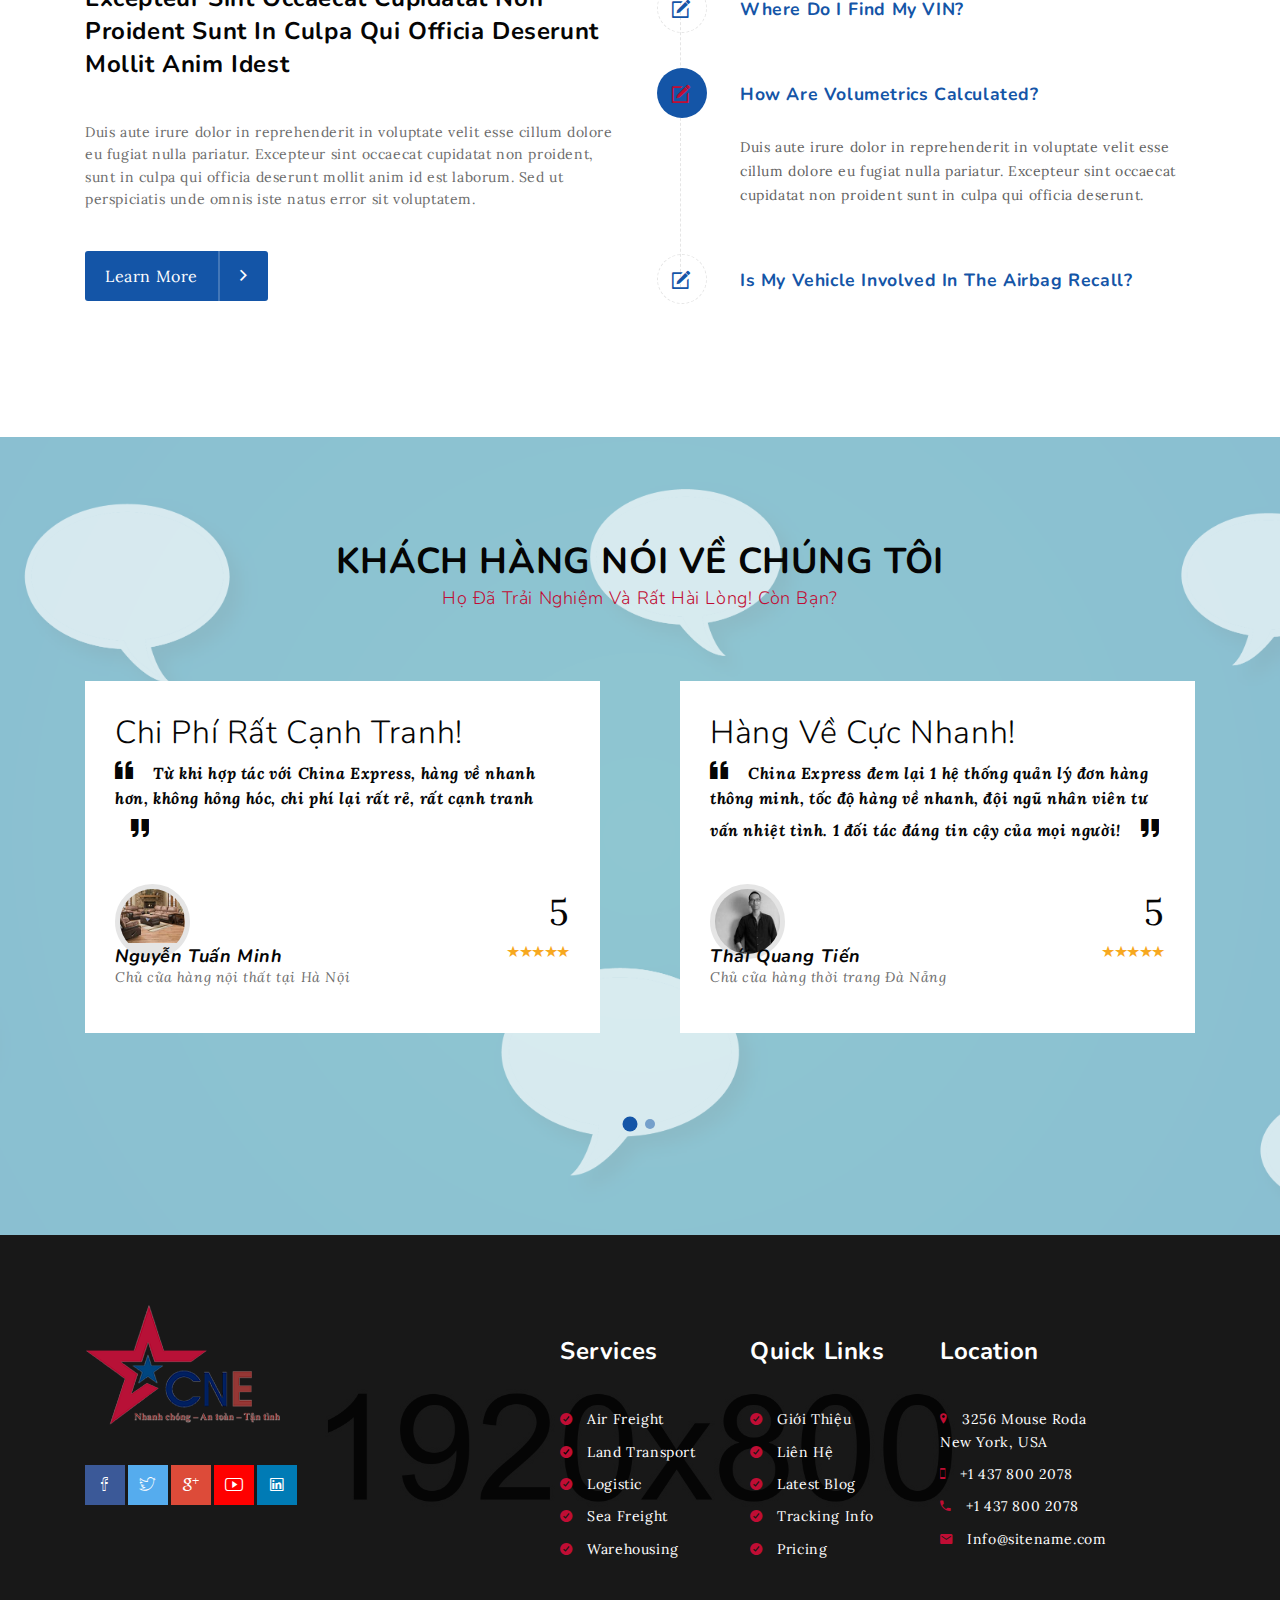
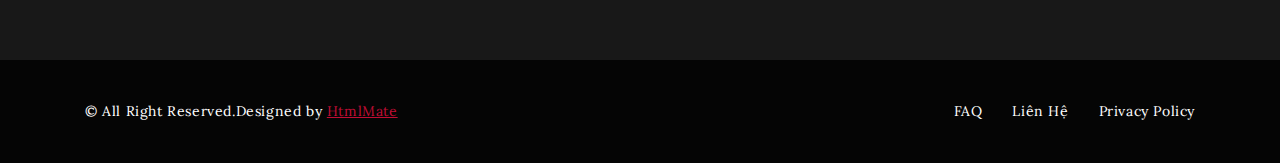
==== commit fa1a9fc4: "change homepage" ====
--- a/html-template/index.html
+++ b/html-template/index.html
@@ -141,7 +141,7 @@
                 <div class="col-lg-6">
                     <ul class="main-menu">
                         <li class="active"><a href="index.html">Trang Chủ</a></li>
-                        <li><a href="about.html">Giới thiệu</a></li>
+                        <!--<li><a href="about.html">Giới thiệu</a></li>-->
 
                         <li>
                             <a href="#!">services <i class="ion-arrow-down-b"></i></a>
@@ -184,7 +184,7 @@
                 <div class="col-lg-3">
                     <div class="quote-search-btn">
                         <a href="#!" class="quote-btn waves-light" data-toggle="modal" data-target="#quoteform">
-                            Phản Hồi
+                            Gửi phản hồi
                         </a>
 
                         <button type="button" class="toggle-overlay search-btn waves-light">
@@ -315,7 +315,6 @@
 
                 <ul id="contact" class="alt-dropdown collapse">
                     <li><a href="contact.html">contact V1</a></li>
-                    <li><a href="contact-2.html">contact V2</a></li>
                 </ul>
             </li>
         </ul>
@@ -550,8 +549,7 @@
                 <div class="feature-contant">
                     <h3>1</h3>
                     <p>
-                        Reprehenderit in voluptate velit esse cillum dolore eu fugiat nulla paria Excepteur sint
-                        occaecat cupid.
+                        Hàng hóa được chúng tôi kiểm tra rất kỹ tại kho và theo dõi sát sao tất cả quá trình vận chuyển.
                     </p>
                 </div>
             </li>
@@ -654,6 +652,82 @@
 <!-- features-section - end
 ================================================== -->
 
+
+<!-- about-section - start
+		================================================== -->
+<section id="about-section" class="about-section clearfix" style="background-color: #f7f7f7;">
+    <div class="container">
+        <div class="welcome">
+            <div class="welcome-title">CHÀO MỪNG QUÝ KHÁCH ĐẾN VỚI CHINA EXPRESS</div>
+            <div class="welcome-content">Được xây dựng bởi đội ngũ nhân viên năng động và đầy nhiệt huyết. Chúng tôi:</div>
+            <!--<div class="welcome-content">Trách nhiệm của China Express là không ngừng nâng cao chất lượng dịch vụ,</div>-->
+            <!--<div class="welcome-content">mở rộng quy mô kho bãi nhằm hướng tới 1 dịch vụ chất lượng nhất cho khách hàng.</div>-->
+        </div>
+
+
+        <!-- more-about-us - start -->
+        <div class="more-about-us">
+            <div class="row">
+
+                <!-- philosophy - start -->
+                <div class="col-lg-4 col-md-12 col-sm-12">
+                    <div class="philosophy">
+                        <h4 class="title-xsmall clr-orange">Đi theo</h4>
+                        <h3 class="title-xlarge mb-40">Triết lý</h3>
+                        <p class="mb-15" style="font-style: italic">
+                            “ Nghĩ đến lợi ích của người khách hàng trước khi nghĩ đến lợi ích của mình ’’
+                        </p>
+                        <p class="mb-15">
+                            Khách hàng là giá trị cơ bản của bất kỳ doanh nghiệp nào, là lý do duy nhất để doanh nghiệp tồn tại và phát triển. Chính sách “khách hàng là trung tâm” chỉ lối dẫn đường cho mọi hoạt động của công ty.
+                        </p>
+                        <p>
+                            Chúng tôi lắng nghe, phân tích, thấu hiểu nhu cầu của từng khách hàng và áp dụng kinh nghiệm, kỹ năng, tư duy của mình để giải quyết tối ưu những nhu cầu đó, giúp khách hàng tập trung vào các hoạt động kinh doanh cốt lõi của mình.
+                        </p>
+                    </div>
+                </div>
+                <!-- philosophy - end -->
+
+                <!-- mission - start -->
+                <div class="col-lg-4 col-md-12 col-sm-12">
+                    <div class="mission">
+                        <h4 class="title-xsmall clr-orange">Hướng tới</h4>
+                        <h3 class="title-xlarge mb-40">Sứ mệnh</h3>
+                        <p class="mb-15">
+                            Sứ mệnh của chúng tôi là trở thành một công ty cung cấp tất cả  những dịch vụ liên quan đến giao thương Việt Nam – Trung Quốc.
+                        </p>
+                        <p>
+                            Phục vụ tốt nhất những khách hàng trong thị trường mà công ty có được. Đem đén cho khách hàng chất lương dịch vụ là tốt nhất, thời gian giao nhận là nhanh nhất, giá cước là cạnh tranh nhất.
+                        </p>
+                    </div>
+                </div>
+                <!-- mission - end -->
+
+                <!-- vission - start -->
+                <div class="col-lg-4 col-md-12 col-sm-12">
+                    <div class="vission">
+                        <h4 class="title-xsmall clr-orange">Định hướng</h4>
+                        <h3 class="title-xlarge mb-40">Phát triển</h3>
+                        <p class="mb-15">
+                            Giữ vững và ngày càng tăng tốc độ phát triển trên mọi chỉ tiêu: Doanh số, nhân lực, giá trị thương hiệu,...
+                        </p>
+                        <p class="mb-15">
+                            Nâng cao uy tín hơn nữa, phấn đấu trở thành đối tác của nhiều khách hàng lớn hơn.
+                        </p>
+                        <p>
+                            Mở rộng hệ thống văn phòng, kho bãi trong nước và Trung Quốc trong tương lai ( Hải Phòng, Đà Nẵng, Cần Thơ, Bằng Tường, Vân Nam,...)
+                        </p>
+                    </div>
+                </div>
+                <!-- vission - end -->
+
+            </div>
+        </div>
+        <!-- more-about-us - end -->
+
+    </div>
+</section>
+<!-- about-section - end
+================================================== -->
 
 <!-- service-section - start
 ================================================== -->
@@ -820,7 +894,7 @@
 
 <!-- about-section - start
 ================================================== -->
-<section id="about-section" class="about-section sec-ptb-100 clearfix">
+<section id="about-section-2" class="about-section sec-ptb-100 clearfix">
     <div class="container">
         <div class="row">
 
@@ -953,8 +1027,8 @@
 
             <!-- section-title - start -->
             <div class="section-title text-center">
-                <h2>Phản hồi</h2>
-                <h3>Từ khách hàng của chúng tôi</h3>
+                <h2>Khách hàng nói về chúng tôi</h2>
+                <h3>Họ đã trải nghiệm và rất hài lòng! Còn bạn?</h3>
             </div>
             <!-- section-title - end -->
 
@@ -1161,241 +1235,69 @@
 ================================================== -->
 
 
-<!-- blog-section - start
-================================================== -->
-<section id="blog-section" class="blog-section sec-ptb-100 clearfix">
-    <div class="container">
-
-        <!-- section-title - start -->
-        <div class="section-title">
-            <h3>news & updates</h3>
-            <h2>our blog</h2>
-        </div>
-        <!-- section-title - end -->
-
-        <div class="row">
-
-            <!-- blog - start -->
-            <div class="col-lg-4 col-md-12 col-sm-12">
-                <div class="blog">
-
-                    <div class="blog-img">
-                        <img src="assets/images/blog/blog1.jpg" alt="image">
-                        <span class="date">
-									11 Oct 2017
-								</span>
-                    </div>
-
-                    <div class="blog-contant clearfix">
-                        <ul class="post-mate ul-li mb-15">
-                            <li>by <a href="#!" class="clr-orange">Sujonmaji</a></li>
-                            <li><a href="#!">Comm (35)</a></li>
-                        </ul>
-
-                        <h3 class="title-xsmall mb-40">
-                            Minim veniam quis nostrud exercitation ullamco laboris nisi ut.
-                        </h3>
-
-                        <div>
-                            <a href="blog-details.html" class="learn-more float-left">
-                                learn more
-                                <i class="ion-android-arrow-forward"></i>
-                            </a>
-                            <ul class="share-list float-right text-right">
-                                <li>
-                                    <a href="#!" class="share">
-                                        share
-                                        <i class="ion-android-share-alt clr-orange"></i>
-                                    </a>
-                                </li>
-                                <li class="share-link facebook"><a href="#!"><i class="ion-social-facebook"></i></a>
-                                </li>
-                                <li class="share-link twitter"><a href="#!"><i class="ion-social-twitter"></i></a></li>
-                                <li class="share-link googleplus"><a href="#!"><i class="ion-social-googleplus"></i></a>
-                                </li>
-                                <li class="share-link linkedin"><a href="#!"><i class="ion-social-linkedin-outline"></i></a>
-                                </li>
-                                <li class="share-link dribbble"><a href="#!"><i class="ion-social-dribbble-outline"></i></a>
-                                </li>
-                            </ul>
-                        </div>
-                    </div>
-
-                </div>
-            </div>
-            <!-- blog - end -->
-
-            <!-- blog - start -->
-            <div class="col-lg-4 col-md-12 col-sm-12">
-                <div class="blog">
-
-                    <div class="blog-img">
-                        <img src="assets/images/blog/blog2.jpg" alt="image">
-                        <span class="date">
-									11 Oct 2017
-								</span>
-                    </div>
-
-                    <div class="blog-contant clearfix">
-                        <ul class="post-mate ul-li mb-15">
-                            <li>by <a href="#!" class="clr-orange">Sujonmaji</a></li>
-                            <li><a href="#!">Comm (35)</a></li>
-                        </ul>
-
-                        <h3 class="title-xsmall mb-40">
-                            Minim veniam quis nostrud exercitation ullamco laboris nisi ut.
-                        </h3>
-
-                        <div>
-                            <a href="blog-details.html" class="learn-more float-left">
-                                learn more
-                                <i class="ion-android-arrow-forward"></i>
-                            </a>
-                            <ul class="share-list float-right text-right">
-                                <li>
-                                    <a href="#!" class="share">
-                                        share
-                                        <i class="ion-android-share-alt clr-orange"></i>
-                                    </a>
-                                </li>
-                                <li class="share-link facebook"><a href="#!"><i class="ion-social-facebook"></i></a>
-                                </li>
-                                <li class="share-link twitter"><a href="#!"><i class="ion-social-twitter"></i></a></li>
-                                <li class="share-link googleplus"><a href="#!"><i class="ion-social-googleplus"></i></a>
-                                </li>
-                                <li class="share-link linkedin"><a href="#!"><i class="ion-social-linkedin-outline"></i></a>
-                                </li>
-                                <li class="share-link dribbble"><a href="#!"><i class="ion-social-dribbble-outline"></i></a>
-                                </li>
-                            </ul>
-                        </div>
-                    </div>
-
-                </div>
-            </div>
-            <!-- blog - end -->
-
-            <!-- blog - start -->
-            <div class="col-lg-4 col-md-12 col-sm-12">
-                <div class="blog">
-
-                    <div class="blog-img">
-                        <img src="assets/images/blog/blog3.jpg" alt="image">
-                        <span class="date">
-									11 Oct 2017
-								</span>
-                    </div>
-
-                    <div class="blog-contant clearfix">
-                        <ul class="post-mate ul-li mb-15">
-                            <li>by <a href="#!" class="clr-orange">Sujonmaji</a></li>
-                            <li><a href="#!">Comm (35)</a></li>
-                        </ul>
-
-                        <h3 class="title-xsmall mb-40">
-                            Minim veniam quis nostrud exercitation ullamco laboris nisi ut.
-                        </h3>
-
-                        <div>
-                            <a href="blog-details.html" class="learn-more float-left">
-                                learn more
-                                <i class="ion-android-arrow-forward"></i>
-                            </a>
-                            <ul class="share-list float-right text-right">
-                                <li>
-                                    <a href="#!" class="share">
-                                        share
-                                        <i class="ion-android-share-alt clr-orange"></i>
-                                    </a>
-                                </li>
-                                <li class="share-link facebook"><a href="#!"><i class="ion-social-facebook"></i></a>
-                                </li>
-                                <li class="share-link twitter"><a href="#!"><i class="ion-social-twitter"></i></a></li>
-                                <li class="share-link googleplus"><a href="#!"><i class="ion-social-googleplus"></i></a>
-                                </li>
-                                <li class="share-link linkedin"><a href="#!"><i class="ion-social-linkedin-outline"></i></a>
-                                </li>
-                                <li class="share-link dribbble"><a href="#!"><i class="ion-social-dribbble-outline"></i></a>
-                                </li>
-                            </ul>
-                        </div>
-                    </div>
-
-                </div>
-            </div>
-            <!-- blog - end -->
-
-        </div>
-
-    </div>
-</section>
-<!-- blog-section - end
-================================================== -->
-
-
 <!-- partner-section - start
 ================================================== -->
-<div id="partner-section" class="partner-section clearfix">
-    <div class="container">
-
-        <ul class="partner-list z-depth-1-half">
-            <li>
-                <a href="#!" class="waves-effect">
-                    <img src="assets/images/partner/partner1.png" alt="image">
-                </a>
-            </li>
-            <li>
-                <a href="#!" class="waves-effect">
-                    <img src="assets/images/partner/partner2.png" alt="image">
-                </a>
-            </li>
-            <li>
-                <a href="#!" class="waves-effect">
-                    <img src="assets/images/partner/partner3.png" alt="image">
-                </a>
-            </li>
-            <li>
-                <a href="#!" class="waves-effect">
-                    <img src="assets/images/partner/partner4.png" alt="image">
-                </a>
-            </li>
-            <li>
-                <a href="#!" class="waves-effect">
-                    <img src="assets/images/partner/partner5.png" alt="image">
-                </a>
-            </li>
-        </ul>
-
-        <ul class="partner-list2 z-depth-1-half">
-            <li>
-                <a href="#!" class="waves-effect">
-                    <img src="assets/images/partner/partner1.png" alt="image">
-                </a>
-            </li>
-            <li>
-                <a href="#!" class="waves-effect">
-                    <img src="assets/images/partner/partner2.png" alt="image">
-                </a>
-            </li>
-            <li>
-                <a href="#!" class="waves-effect">
-                    <img src="assets/images/partner/partner3.png" alt="image">
-                </a>
-            </li>
-            <li>
-                <a href="#!" class="waves-effect">
-                    <img src="assets/images/partner/partner4.png" alt="image">
-                </a>
-            </li>
-            <li>
-                <a href="#!" class="waves-effect">
-                    <img src="assets/images/partner/partner5.png" alt="image">
-                </a>
-            </li>
-        </ul>
-
-    </div>
-</div>
+<!--<div id="partner-section" class="partner-section clearfix">-->
+    <!--<div class="container">-->
+
+        <!--<ul class="partner-list z-depth-1-half">-->
+            <!--<li>-->
+                <!--<a href="#!" class="waves-effect">-->
+                    <!--<img src="assets/images/partner/partner1.png" alt="image">-->
+                <!--</a>-->
+            <!--</li>-->
+            <!--<li>-->
+                <!--<a href="#!" class="waves-effect">-->
+                    <!--<img src="assets/images/partner/partner2.png" alt="image">-->
+                <!--</a>-->
+            <!--</li>-->
+            <!--<li>-->
+                <!--<a href="#!" class="waves-effect">-->
+                    <!--<img src="assets/images/partner/partner3.png" alt="image">-->
+                <!--</a>-->
+            <!--</li>-->
+            <!--<li>-->
+                <!--<a href="#!" class="waves-effect">-->
+                    <!--<img src="assets/images/partner/partner4.png" alt="image">-->
+                <!--</a>-->
+            <!--</li>-->
+            <!--<li>-->
+                <!--<a href="#!" class="waves-effect">-->
+                    <!--<img src="assets/images/partner/partner5.png" alt="image">-->
+                <!--</a>-->
+            <!--</li>-->
+        <!--</ul>-->
+
+        <!--<ul class="partner-list2 z-depth-1-half">-->
+            <!--<li>-->
+                <!--<a href="#!" class="waves-effect">-->
+                    <!--<img src="assets/images/partner/partner1.png" alt="image">-->
+                <!--</a>-->
+            <!--</li>-->
+            <!--<li>-->
+                <!--<a href="#!" class="waves-effect">-->
+                    <!--<img src="assets/images/partner/partner2.png" alt="image">-->
+                <!--</a>-->
+            <!--</li>-->
+            <!--<li>-->
+                <!--<a href="#!" class="waves-effect">-->
+                    <!--<img src="assets/images/partner/partner3.png" alt="image">-->
+                <!--</a>-->
+            <!--</li>-->
+            <!--<li>-->
+                <!--<a href="#!" class="waves-effect">-->
+                    <!--<img src="assets/images/partner/partner4.png" alt="image">-->
+                <!--</a>-->
+            <!--</li>-->
+            <!--<li>-->
+                <!--<a href="#!" class="waves-effect">-->
+                    <!--<img src="assets/images/partner/partner5.png" alt="image">-->
+                <!--</a>-->
+            <!--</li>-->
+        <!--</ul>-->
+
+    <!--</div>-->
+<!--</div>-->
 <!-- partner-section - end
 ================================================== -->
 
--- a/html-template/assets/css/style.css
+++ b/html-template/assets/css/style.css
@@ -1458,6 +1458,22 @@
 ================================================== */
 /* accordion reset - start
 -------------------------------------------------- */
+.welcome {
+  text-align: center;
+  padding-top: 30px;
+  padding-bottom: 20px;
+  border-bottom: 1px solid #C00D34;
+}
+.welcome-title {
+  padding-bottom: 10px;
+  color: #C00D34;
+  font-size: 30px;
+  font-weight: bolder;
+}
+.welcome-content {
+  /*color: #C00D34;*/
+  /*padding-bottom: 10px;*/
+}
 .question-area .accordion {
   margin-left: 25px;
   padding-left: 45px;
@@ -1757,7 +1773,12 @@
 ==================================================================================================== */
 /* - 8.1 - about-section - start
 ================================================== */
-.about-section .more-about-us {padding-top: 100px;}
+.about-section .more-about-us {
+  padding-top: 50px;
+  background-color: #fdfdff;
+  padding-left: 10px;
+  padding-right: 10px;
+}
 
 .about-section ul.slickslide li img,
 .about-section .slick-dots button img {
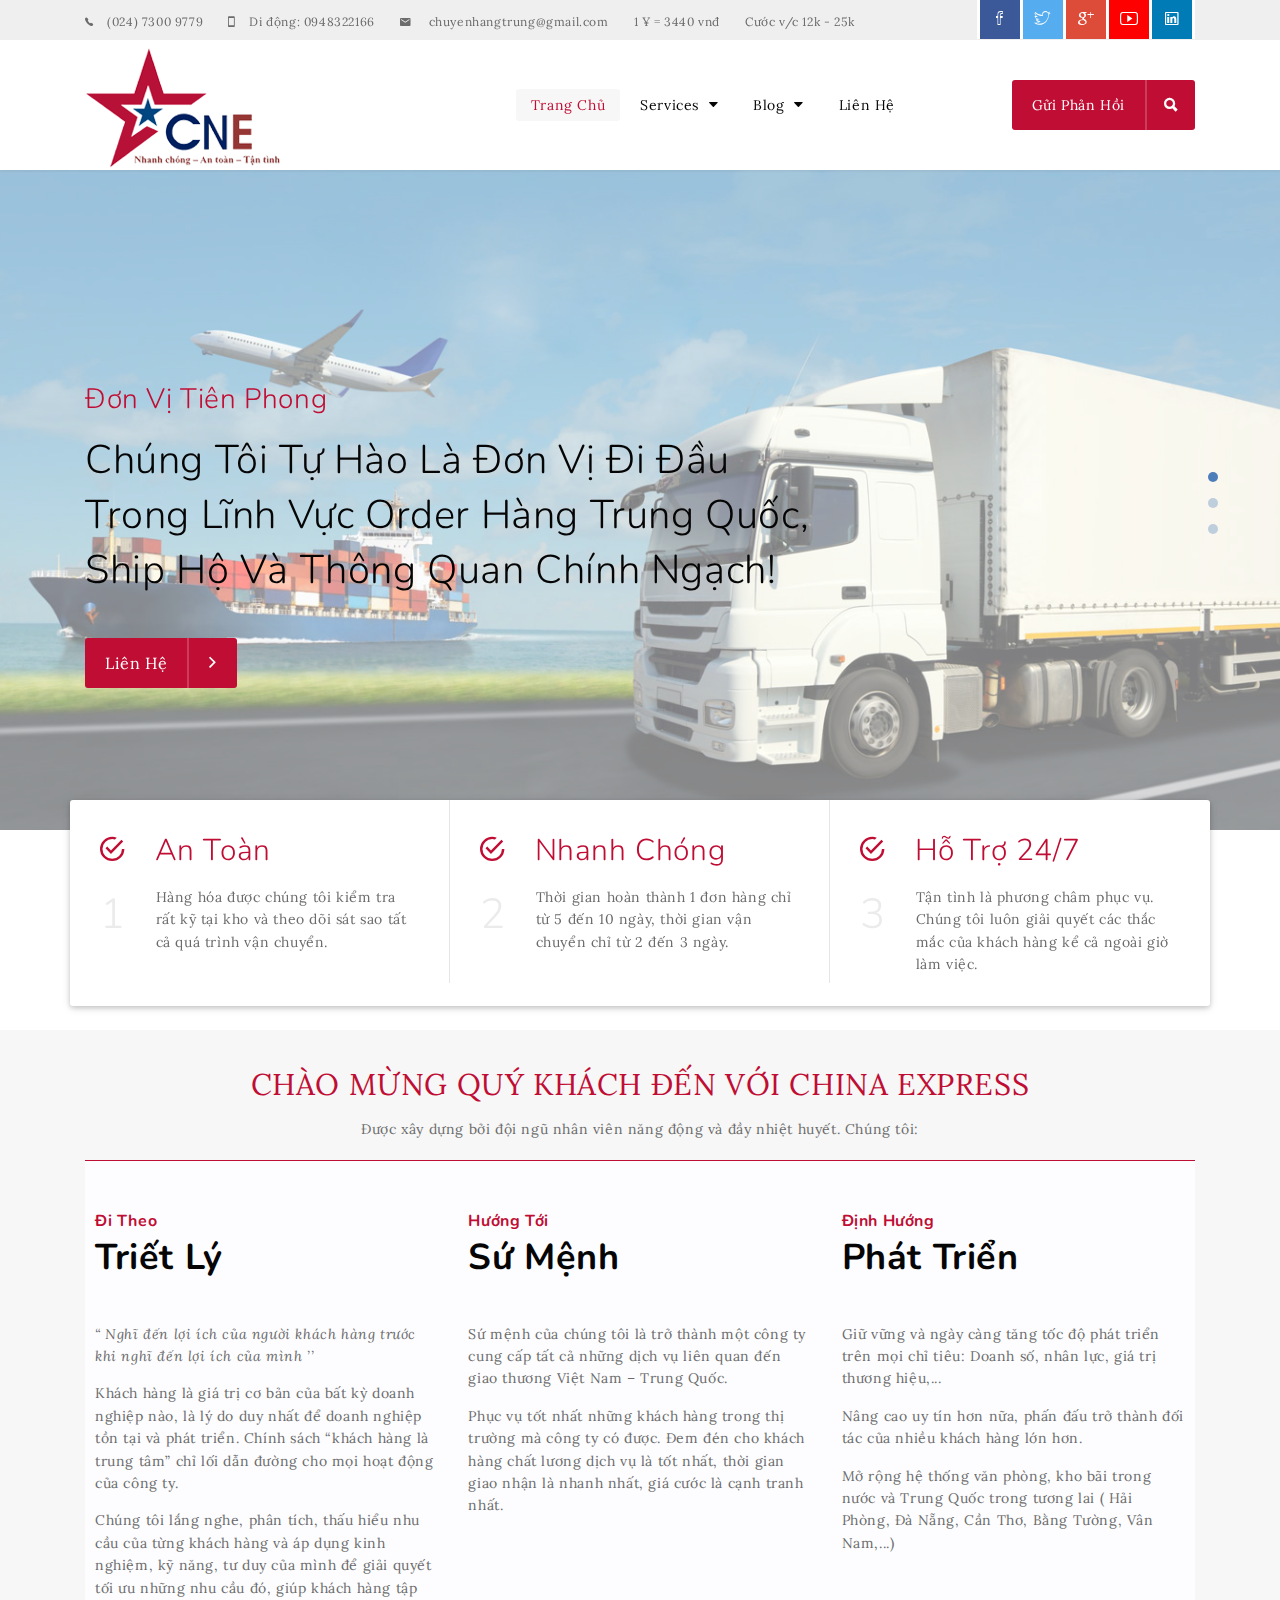
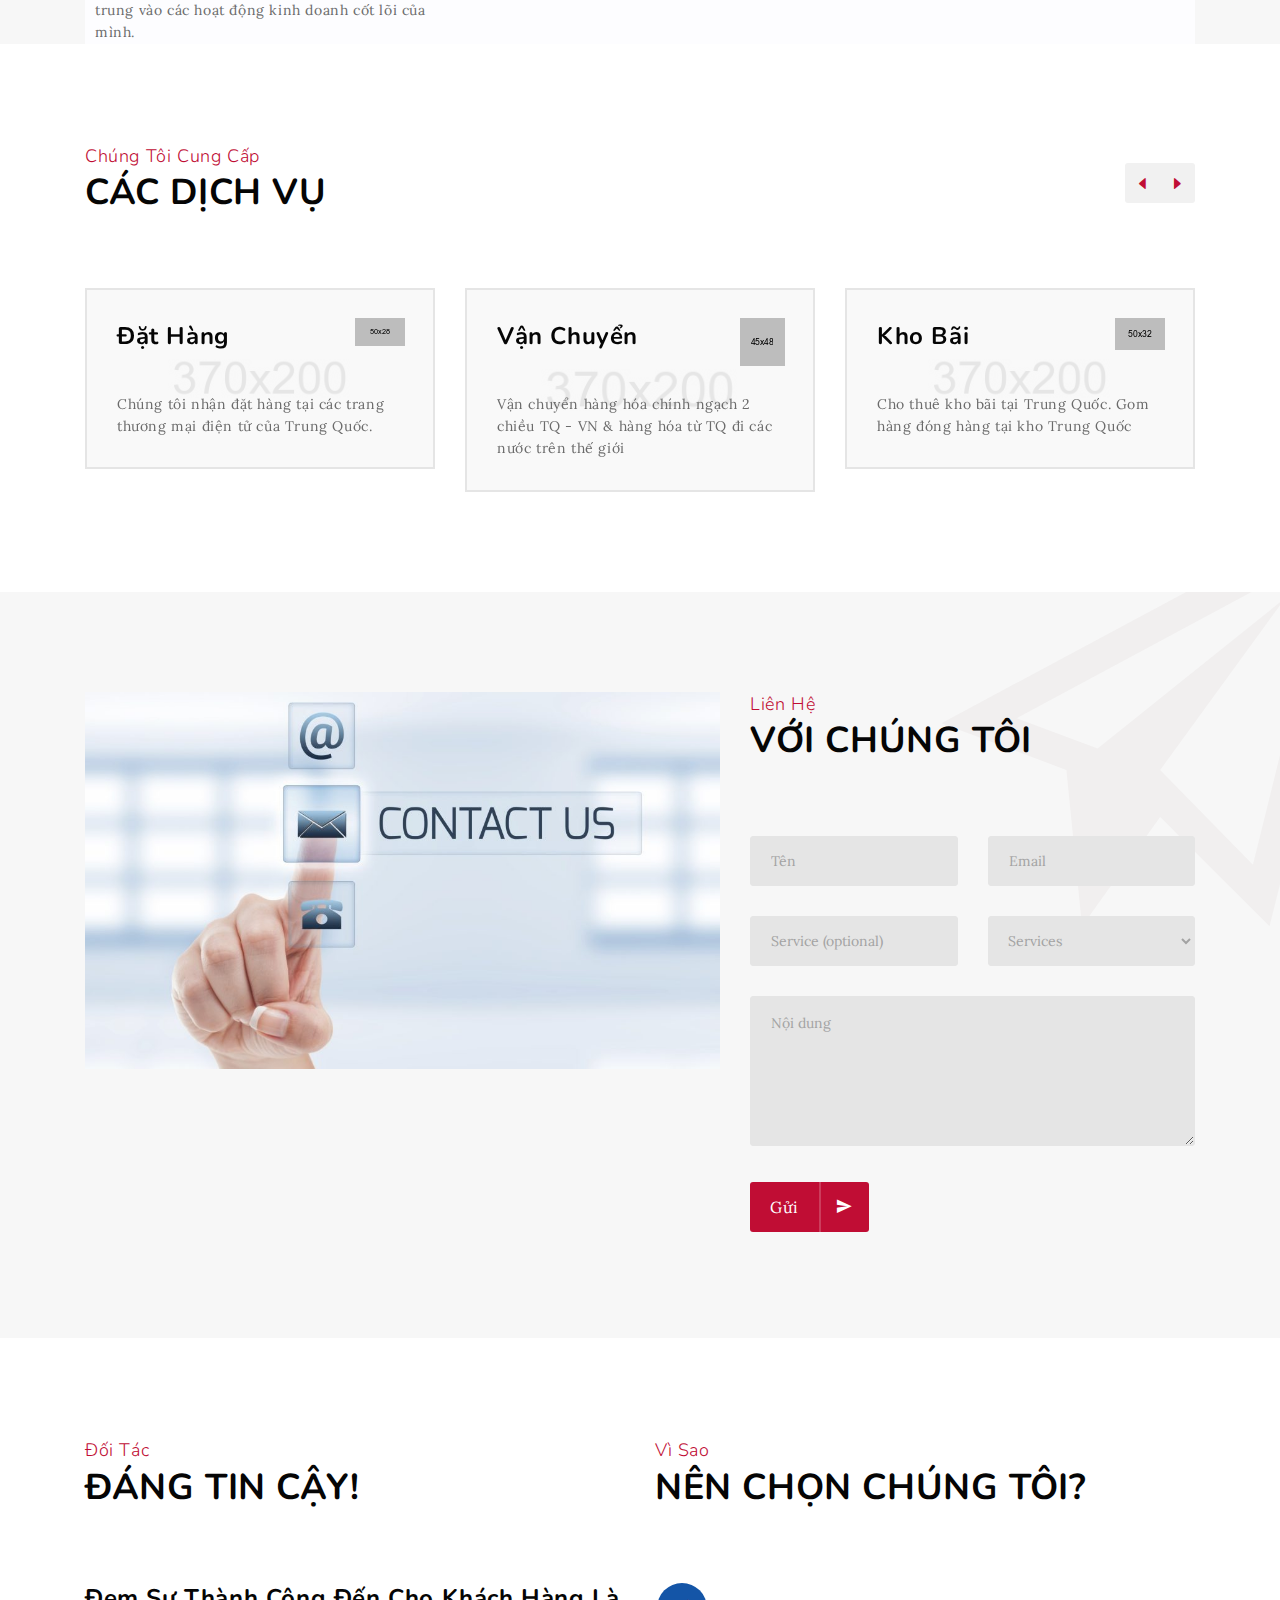
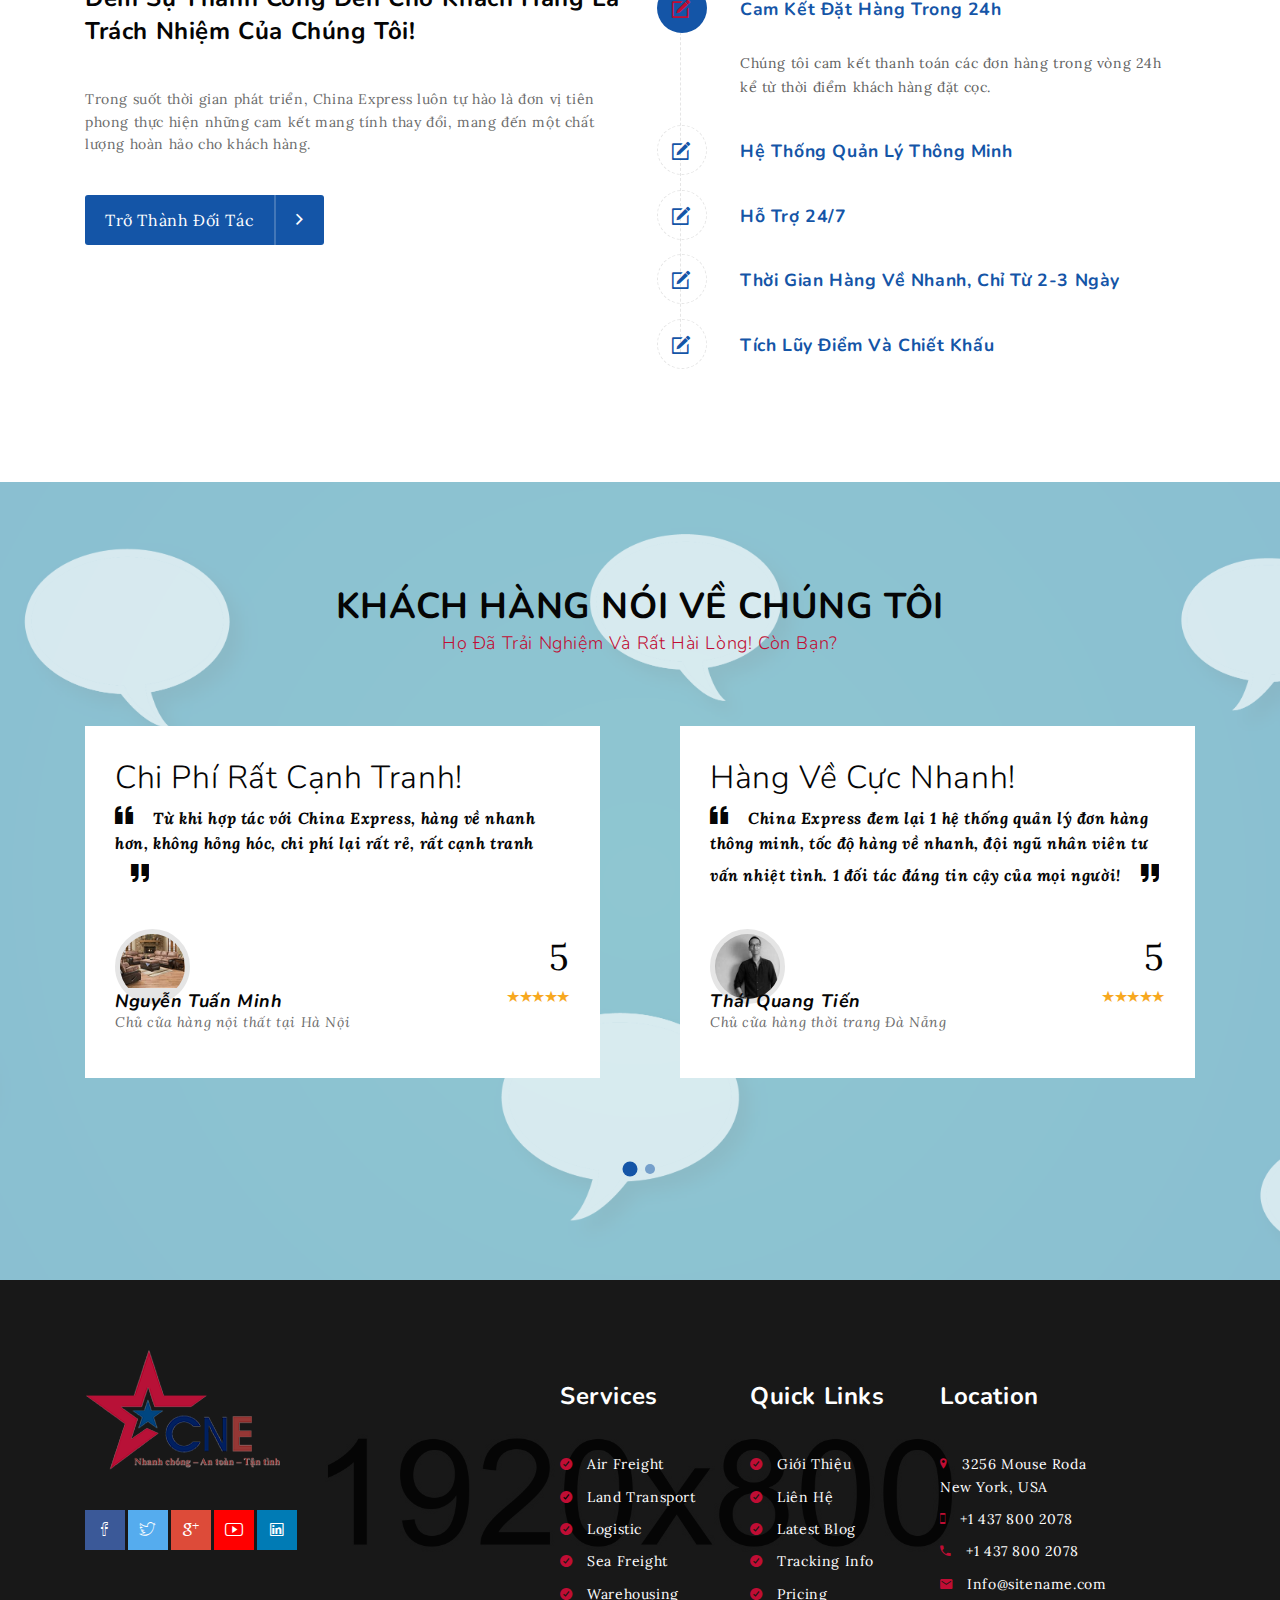
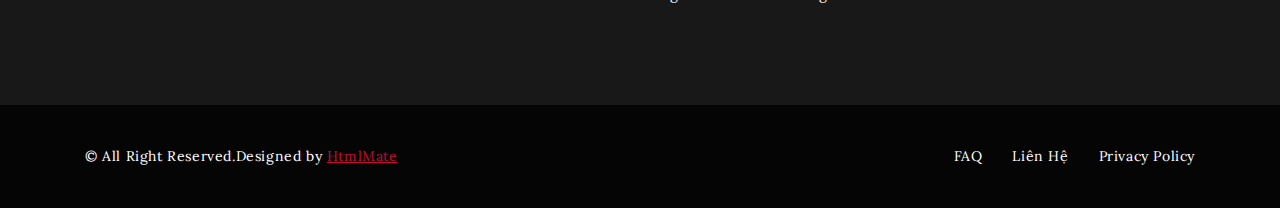
==== commit 916840fa: "fix homepage" ====
--- a/html-template/index.html
+++ b/html-template/index.html
@@ -167,14 +167,8 @@
                         </li>
 
                         <li>
-                            <a href="#!">Liên Hệ <i class="ion-arrow-down-b"></i></a>
-
-                            <div class="dropdown-area">
-                                <ul class="dropdown-list clearfix">
-                                    <li><a href="contact.html">contact V1</a></li>
-                                    <li><a href="contact-2.html">contact V2</a></li>
-                                </ul>
-                            </div>
+                            <a href="contact.html">Liên Hệ</a>
+
                         </li>
                     </ul>
                 </div>
@@ -735,8 +729,8 @@
     <div class="container">
 
         <div class="section-title">
-            <h3>our best</h3>
-            <h2>service</h2>
+            <h3>Chúng tôi cung cấp</h3>
+            <h2>Các dịch vụ</h2>
         </div>
 
 
@@ -901,24 +895,22 @@
             <!-- about-us-area - start -->
             <div class="col-lg-6 col-md-12 col-sm-12">
                 <div class="section-title">
-                    <h3>have a look</h3>
-                    <h2>Giới thiệu</h2>
+                    <h3>Đối tác</h3>
+                    <h2>Đáng tin cậy!</h2>
                 </div>
 
                 <div class="about-us-area">
                     <h4 class="title-small mb-40">
-                        Excepteur sint occaecat cupidatat non proident sunt in culpa qui officia deserunt mollit anim
-                        idest
+                        Đem sự thành công đến cho khách hàng là trách nhiệm của chúng tôi!
                     </h4>
 
                     <p class="mb-40">
-                        Duis aute irure dolor in reprehenderit in voluptate velit esse cillum dolore eu fugiat nulla
-                        pariatur. Excepteur sint occaecat cupidatat non proident, sunt in culpa qui officia deserunt
-                        mollit anim id est laborum. Sed ut perspiciatis unde omnis iste natus error sit voluptatem.
+                        Trong suốt thời gian phát triển, China Express luôn tự hào là đơn vị tiên phong thực hiện những cam kết mang tính thay đổi,
+                        mang đến một chất lượng hoàn hảo cho khách hàng.
                     </p>
 
-                    <a href="about.html" class="custom-btn bg-blue waves-light waves-effect waves-light" tabindex="0">
-                        <span>learn more</span>
+                    <a href="contact.html#contact-form" class="custom-btn bg-blue waves-light waves-effect waves-light" tabindex="0">
+                        <span>Trở thành đối tác</span>
                         <i class="ion-ios-arrow-forward"></i>
                     </a>
 
@@ -929,8 +921,8 @@
             <!-- question-area - start -->
             <div class="col-lg-6 col-md-12 col-sm-12">
                 <div class="section-title">
-                    <h3>questions & reply</h3>
-                    <h2>faq answers</h2>
+                    <h3>Vì sao</h3>
+                    <h2>Nên chọn chúng tôi?</h2>
                 </div>
 
                 <div class="question-area">
@@ -940,19 +932,17 @@
                         <div class="card">
 
                             <div class="card-header" role="tab" id="headingOne">
-                                <a class="collapsed" data-toggle="collapse" data-parent="#accordionEx"
+                                <a data-toggle="collapse" data-parent="#accordionEx"
                                    href="#collapseOne" aria-expanded="true" aria-controls="collapseOne">
                                     <h5>
-                                        Where do I find my VIN?
+                                        Cam kết đặt hàng trong 24h
                                     </h5>
                                 </a>
                             </div>
 
-                            <div id="collapseOne" class="collapse" role="tabpanel" aria-labelledby="headingOne">
+                            <div id="collapseOne" class="collapse show" role="tabpanel" aria-labelledby="headingOne">
                                 <div class="card-body">
-                                    Duis aute irure dolor in reprehenderit in voluptate velit esse cillum dolore eu
-                                    fugiat nulla pariatur. Excepteur sint occaecat cupidatat non proident sunt in culpa
-                                    qui officia deserunt.
+                                    Chúng tôi cam kết thanh toán các đơn hàng trong vòng 24h kể từ thời điểm khách hàng đặt cọc.
                                 </div>
                             </div>
                         </div>
@@ -963,20 +953,18 @@
 
                             <!-- Card header -->
                             <div class="card-header" role="tab" id="headingTwo">
-                                <a data-toggle="collapse" data-parent="#accordionEx" href="#collapseTwo"
+                                <a class="collapsed" data-toggle="collapse" data-parent="#accordionEx" href="#collapseTwo"
                                    aria-expanded="false" aria-controls="collapseTwo">
                                     <h5>
-                                        How are volumetrics calculated?
+                                        Hệ thống quản lý thông minh
                                     </h5>
                                 </a>
                             </div>
 
                             <!-- Card body -->
-                            <div id="collapseTwo" class="collapse show" role="tabpanel" aria-labelledby="headingTwo">
+                            <div id="collapseTwo" class="collapse" role="tabpanel" aria-labelledby="headingTwo">
                                 <div class="card-body">
-                                    Duis aute irure dolor in reprehenderit in voluptate velit esse cillum dolore eu
-                                    fugiat nulla pariatur. Excepteur sint occaecat cupidatat non proident sunt in culpa
-                                    qui officia deserunt.
+                                    Hệ thống quản lý thông minh giúp khách hàng đặt hàng nhanh chóng, quản lý đơn hàng dễ dàng.
                                 </div>
                             </div>
                         </div>
@@ -987,10 +975,10 @@
 
                             <!-- Card header -->
                             <div class="card-header" role="tab" id="headingThree">
-                                <a class="collapsed" data-toggle="collapse" data-parent="#accordionEx"
-                                   href="#collapseThree" aria-expanded="false" aria-controls="collapseThree">
+                                <a class="collapsed" data-toggle="collapse" data-parent="#accordionEx" href="#collapseThree"
+                                   aria-expanded="false" aria-controls="collapseThree">
                                     <h5>
-                                        Is my vehicle involved in the airbag recall?
+                                        Hỗ trợ 24/7
                                     </h5>
                                 </a>
                             </div>
@@ -998,9 +986,51 @@
                             <!-- Card body -->
                             <div id="collapseThree" class="collapse" role="tabpanel" aria-labelledby="headingThree">
                                 <div class="card-body">
-                                    Duis aute irure dolor in reprehenderit in voluptate velit esse cillum dolore eu
-                                    fugiat nulla pariatur. Excepteur sint occaecat cupidatat non proident sunt in culpa
-                                    qui officia deserunt.
+                                    Chúng tôi luôn giải quyết các thắc mắc của khách hàng kể cả ngoài giờ làm việc.
+                                </div>
+                            </div>
+                        </div>
+                        <!-- Accordion card - end -->
+
+                        <!-- Accordion card - start -->
+                        <div class="card">
+
+                            <!-- Card header -->
+                            <div class="card-header" role="tab" id="headingFour">
+                                <a class="collapsed" data-toggle="collapse" data-parent="#accordionEx" href="#collapseFour"
+                                   aria-expanded="false" aria-controls="collapseFour">
+                                    <h5>
+                                        Thời gian hàng về nhanh, chỉ từ 2-3 ngày
+                                    </h5>
+                                </a>
+                            </div>
+
+                            <!-- Card body -->
+                            <div id="collapseFour" class="collapse" role="tabpanel" aria-labelledby="headingFour">
+                                <div class="card-body">
+                                    Tốc độ ship hàng là một trong những điều tự hào của chúng tôi
+                                </div>
+                            </div>
+                        </div>
+                        <!-- Accordion card - end -->
+
+                        <!-- Accordion card - start -->
+                        <div class="card">
+
+                            <!-- Card header -->
+                            <div class="card-header" role="tab" id="headingFive">
+                                <a class="collapsed" data-toggle="collapse" data-parent="#accordionEx"
+                                   href="#collapseFive" aria-expanded="false" aria-controls="collapseFive">
+                                    <h5>
+                                        Tích lũy điểm và chiết khấu
+                                    </h5>
+                                </a>
+                            </div>
+
+                            <!-- Card body -->
+                            <div id="collapseFive" class="collapse" role="tabpanel" aria-labelledby="headingFive">
+                                <div class="card-body">
+                                    Khách hàng càng giao dịch nhiều sẽ càng được hưởng nhiều ưu đãi của chúng tôi.
                                 </div>
                             </div>
                         </div>
--- a/html-template/assets/css/style.css
+++ b/html-template/assets/css/style.css
@@ -126,8 +126,6 @@
   line-height: normal;
   display: inline-block;
 }
-
-
 
 input[type=date],
 input[type=datetime-local],
@@ -1481,7 +1479,7 @@
 }
 .question-area .accordion .card {
   border: none;
-  margin-bottom: 30px;
+  margin-bottom: 10px;
 }
 .question-area .accordion .card .card-header {padding: 15px;}
 .question-area .accordion .card .card-body {
@@ -2189,4 +2187,13 @@
 .error-section .crash-img {padding: 0 65px;}
 .error-section .error-contant h2 {font-size: 150px;}
 /* - 12 - 404 error page - end
-==================================================================================================== */+==================================================================================================== */
+
+/* cne styles */
+html {
+  scroll-behavior: smooth;
+}
+.brand-logo img {
+  height: 120px;
+  margin-top: -30px;
+}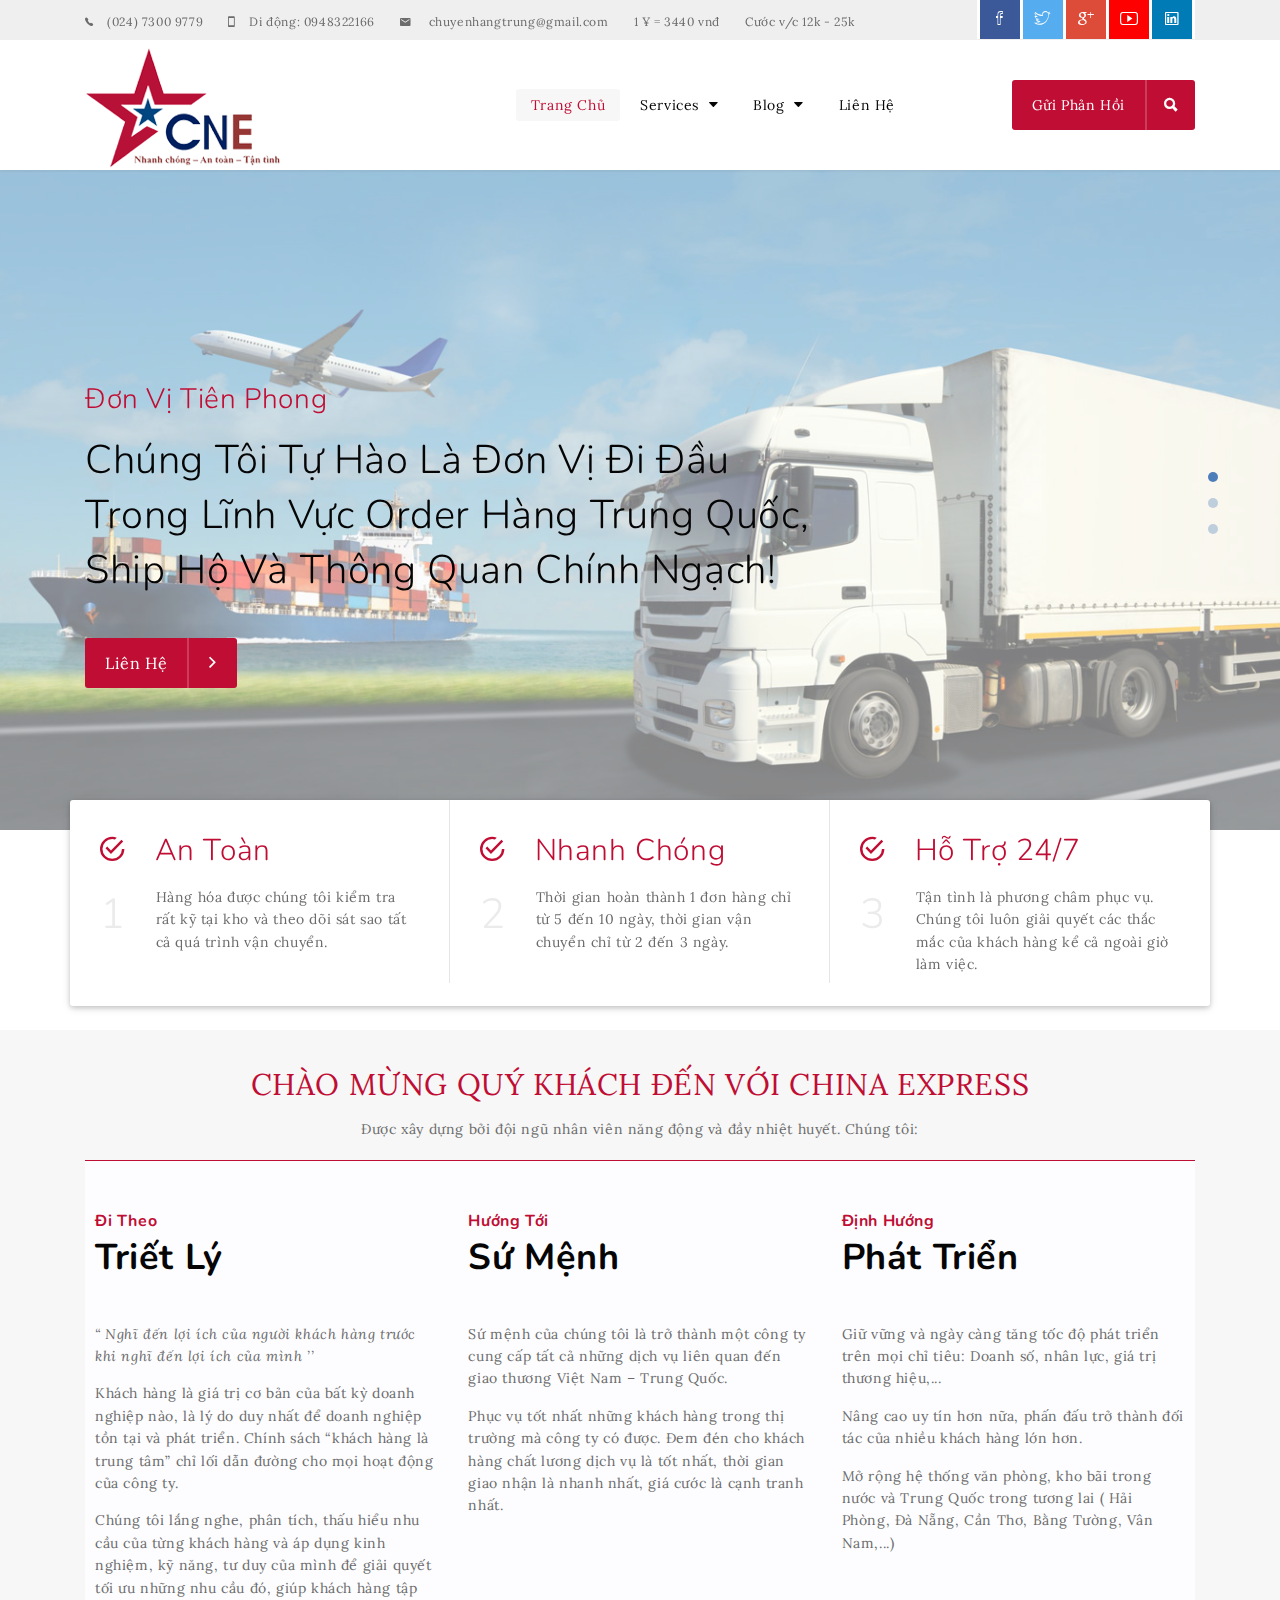
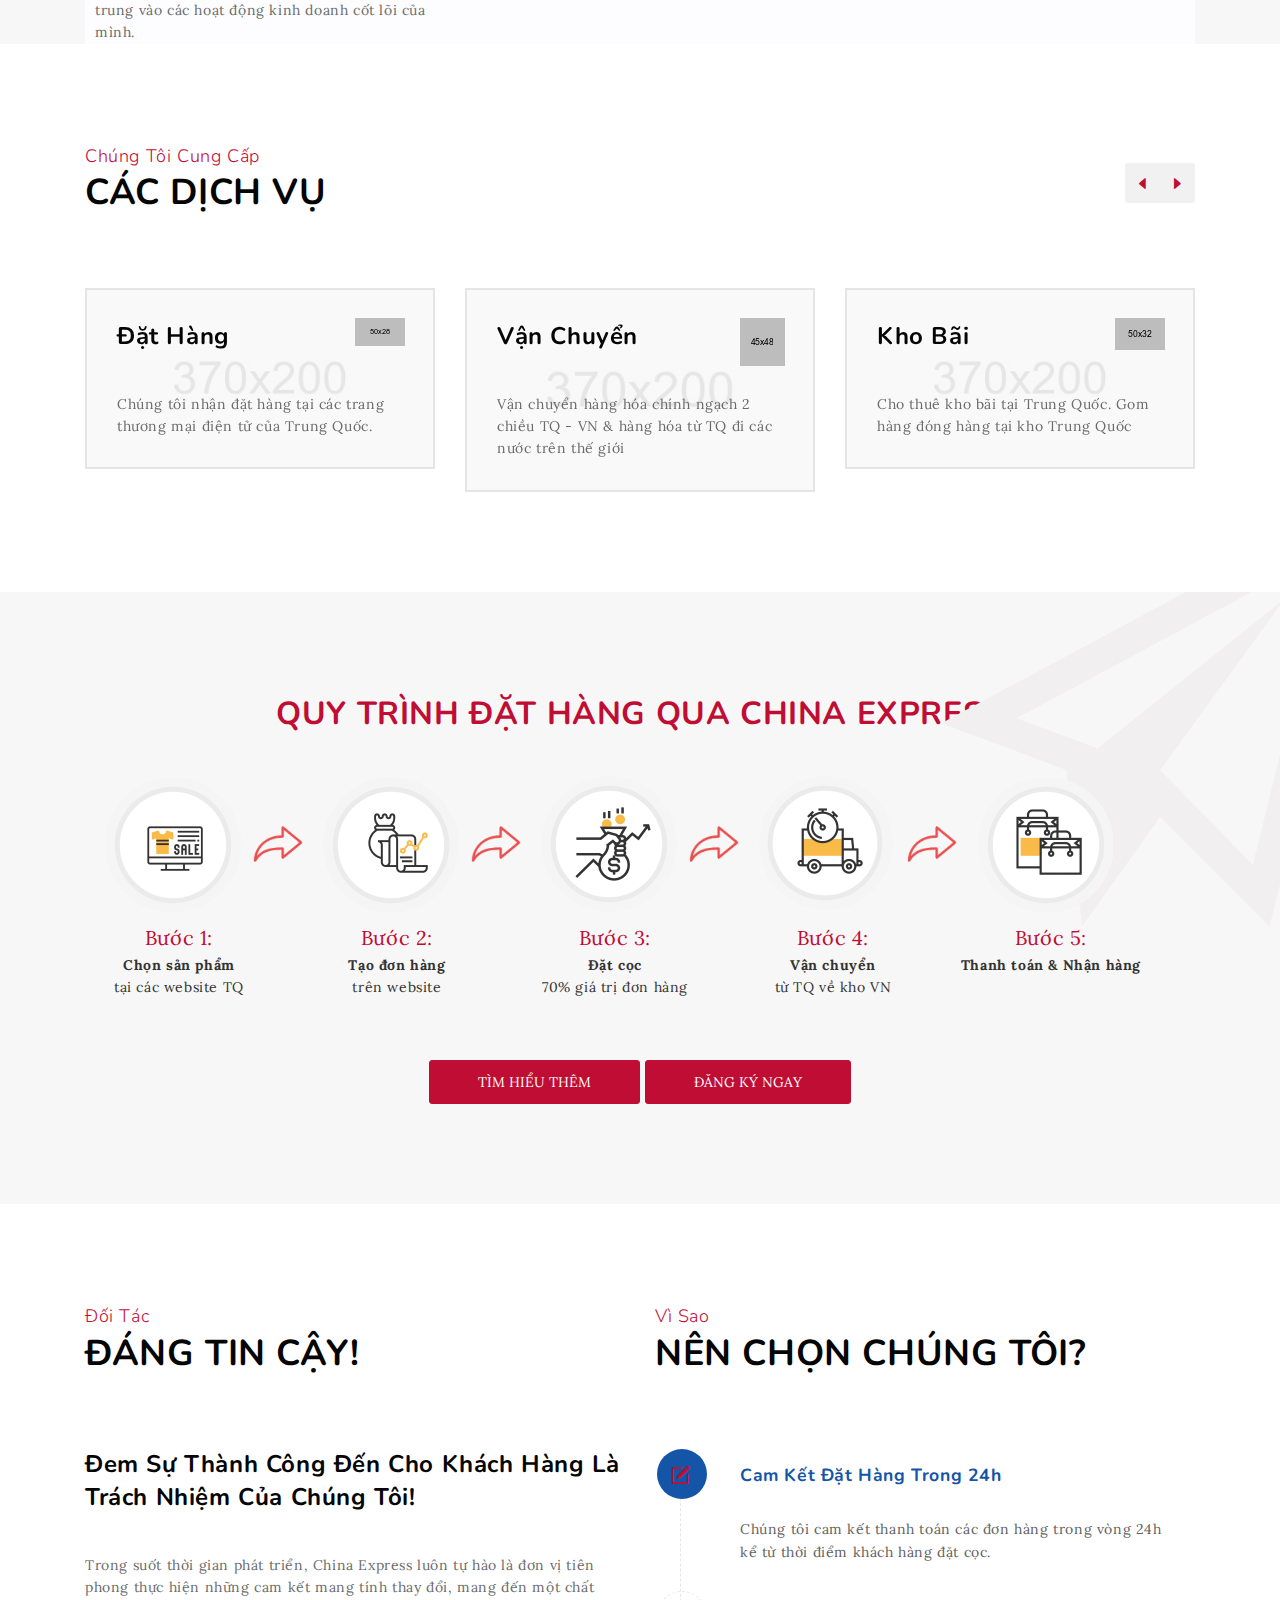
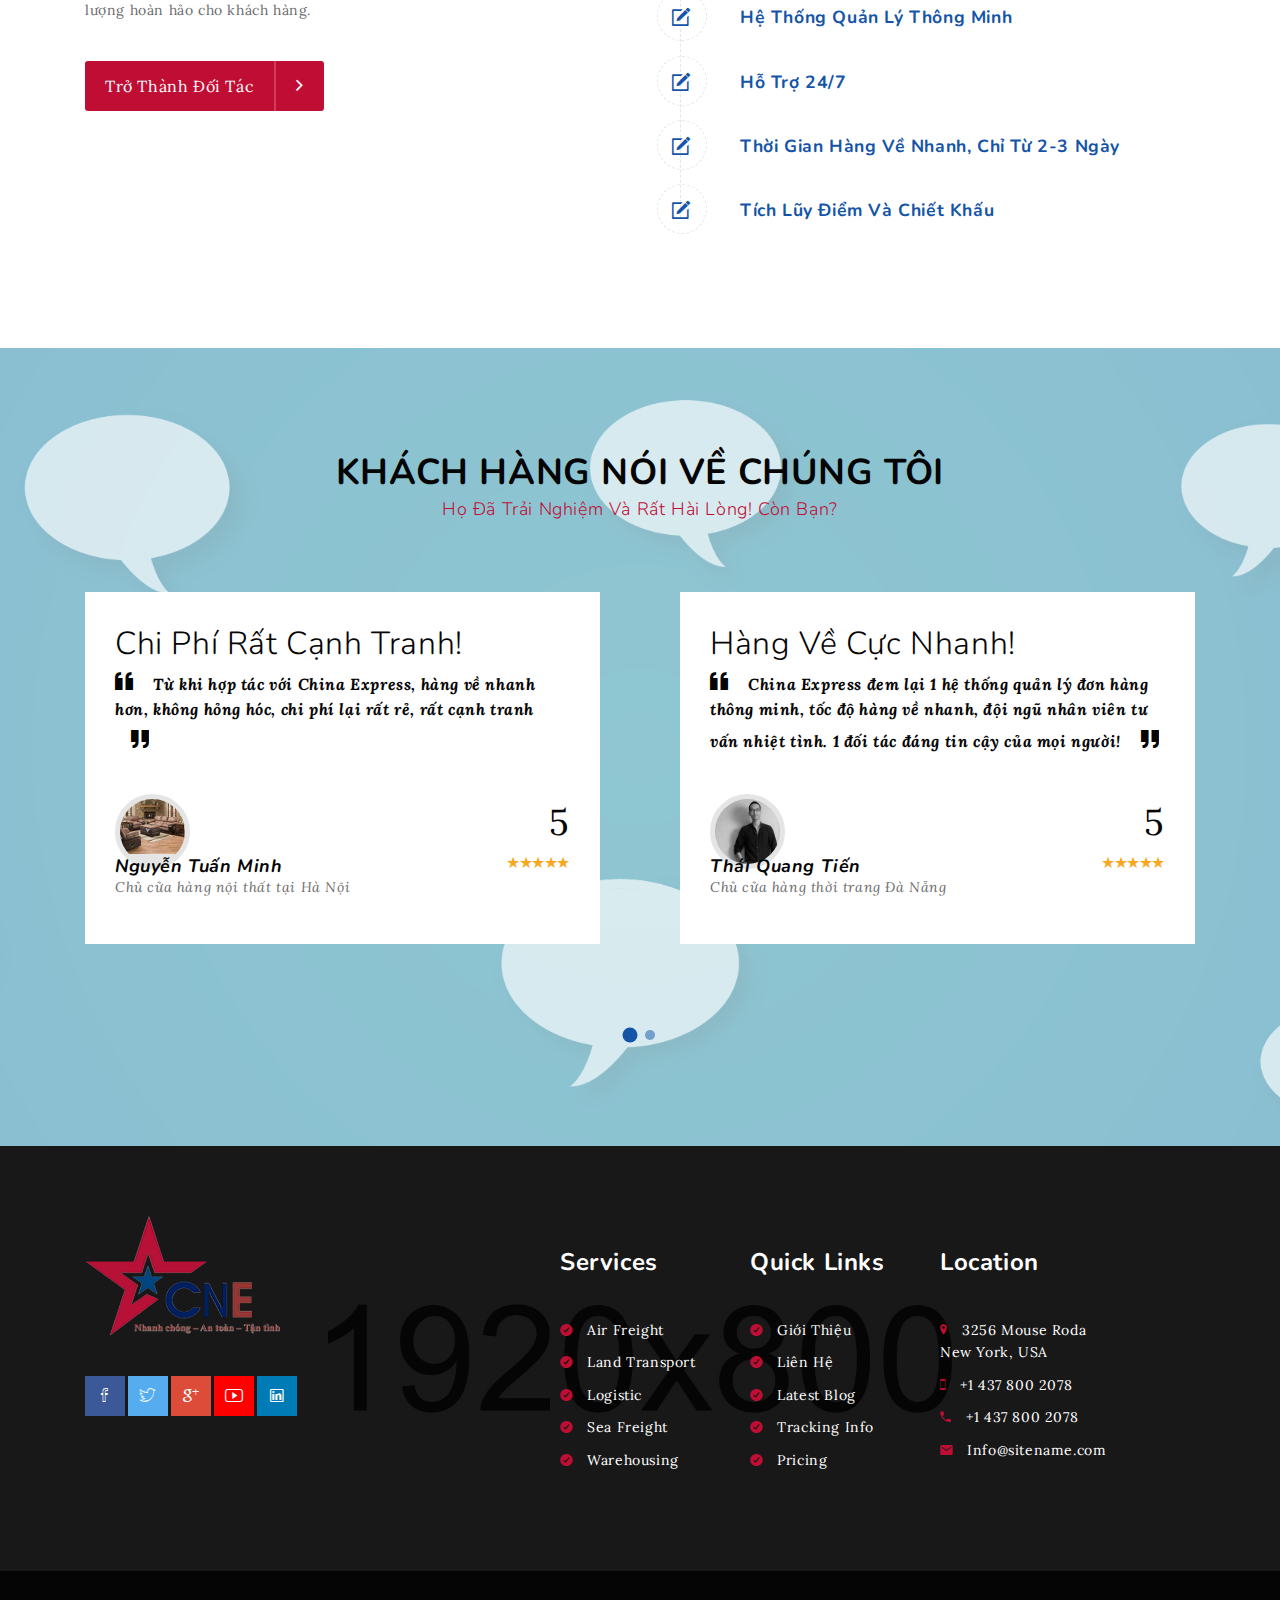
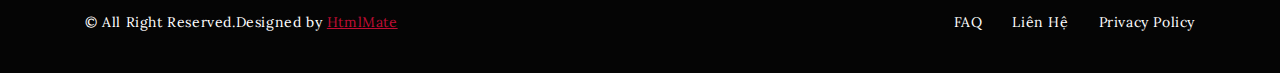
==== commit 4ea82144: "add process section" ====
--- a/html-template/index.html
+++ b/html-template/index.html
@@ -818,66 +818,72 @@
     <span class="bg-icon ion-paper-airplane"></span>
 
     <div class="container">
-        <div class="row">
-
-            <!-- quote-section-img - start -->
-            <div class="col-lg-7 col-md-12 col-sm-12">
-                <div class="quote-section-img">
-                    <img src="assets/images/quote/lien_he.jpg" alt="image">
-                </div>
-            </div>
-            <!-- quote-section-img - end -->
-
-            <!-- quote-form - start -->
-            <div class="col-lg-5 col-md-12 col-sm-12">
-                <form class="quote-form">
-
-                    <div class="section-title">
-                        <h3>Liên hệ</h3>
-                        <h2>Với chúng tôi</h2>
-                    </div>
-
-                    <div class="row">
-
-                        <div class="col-lg-6 col-md-6 col-sm-12">
-                            <input type="text" placeholder="Tên">
-                        </div>
-                        <div class="col-lg-6 col-md-6 col-sm-12">
-                            <input type="email" placeholder="Email">
-                        </div>
-
-                        <div class="col-lg-6 col-md-6 col-sm-12">
-                            <input type="text" placeholder="Service (optional)">
-                        </div>
-                        <div class="col-lg-6 col-md-6 col-sm-12">
-                            <select class="mdb-select">
-                                <option value="" disabled selected>Services</option>
-                                <option value="1">Option 1</option>
-                                <option value="2">Option 2</option>
-                                <option value="3">Option 3</option>
-                                <option value="4">Option 4</option>
-                                <option value="5">Option 5</option>
-                            </select>
-                        </div>
-
-                        <div class="col-lg-12 col-md-12 col-sm-12">
-                            <textarea placeholder="Nội dung"></textarea>
-                        </div>
-
-                        <div class="col-lg-12 col-md-12 col-sm-12">
-                            <a href="#!" class="custom-btn bg-orange waves-light waves-effect waves-light" tabindex="0">
-                                <span>Gửi</span>
-                                <i class="ion-android-send"></i>
-                            </a>
-                        </div>
-
-                    </div>
-                </form>
-            </div>
-            <!-- quote-form - end -->
-
-        </div>
-        <!-- row - end -->
+        <h2 class="process-title"><b>QUY TRÌNH ĐẶT HÀNG QUA CHINA EXPRESS</b></h2>
+        <div class="procedure-all">
+            <div class="procedure-detail">
+                <div class="pd-img">
+                    <span id="pdi2"></span>
+                    <img class="next-process" src="./assets/images/process/next2.png" alt="next">
+                </div>
+                <div class="pd-text">
+                    <label>Bước 1:</label>
+                    <p>
+                        <b>Chọn sản phẩm</b> <br>tại các website TQ
+                    </p>
+                </div>
+            </div>
+            <div class="procedure-detail">
+                <div class="pd-img">
+                    <span id="pdi3"></span>
+                    <img class="next-process" src="./assets/images/process/next2.png" alt="next">
+                </div>
+                <div class="pd-text">
+                    <label>Bước 2:</label>
+                    <p>
+                        <b>Tạo đơn hàng</b><br>trên website
+                    </p>
+                </div>
+            </div>
+            <div class="procedure-detail">
+                <div class="pd-img">
+                    <span id="pdi4"></span>
+                    <img class="next-process" src="./assets/images/process/next2.png" alt="next">
+                </div>
+                <div class="pd-text">
+                    <label>Bước 3:</label>
+                    <p>
+                        <b>Đặt cọc</b><br>70% giá trị đơn hàng
+                    </p>
+                </div>
+            </div>
+            <div class="procedure-detail">
+                <div class="pd-img">
+                    <span id="pdi5"></span>
+                    <img class="next-process" src="./assets/images/process/next2.png" alt="next">
+                </div>
+                <div class="pd-text">
+                    <label>Bước 4:</label>
+                    <p>
+                        <b>Vận chuyển</b> <br>từ TQ về kho VN
+                    </p>
+                </div>
+            </div>
+            <div class="procedure-detail">
+                <div class="pd-img">
+                    <span id="pdi6"></span>
+                </div>
+                <div class="pd-text">
+                    <label>Bước 5:</label>
+                    <p>
+                        <b>Thanh toán & Nhận hàng</b><br>
+                    </p>
+                </div>
+            </div>
+        </div>
+        <div class="ad-btn">
+            <a href="http://nhaphangtaobao.com.vn/tin-tuc/huong-dan/huong-dan-tao-don-dat-hang.html" target="_blank"><button type="button" class="text-bold">Tìm hiểu thêm</button></a>
+            <a href="https://dathang.nhaphangtaobao.com.vn/home/login"><button type="button" class="text-bold">Đăng ký ngay</button></a>
+        </div>
     </div>
     <!-- container - end -->
 
@@ -909,7 +915,7 @@
                         mang đến một chất lượng hoàn hảo cho khách hàng.
                     </p>
 
-                    <a href="contact.html#contact-form" class="custom-btn bg-blue waves-light waves-effect waves-light" tabindex="0">
+                    <a href="contact.html#contact-form" class="custom-btn bg-orange waves-light waves-effect waves-light" tabindex="0">
                         <span>Trở thành đối tác</span>
                         <i class="ion-ios-arrow-forward"></i>
                     </a>
--- a/html-template/assets/css/style.css
+++ b/html-template/assets/css/style.css
@@ -88,6 +88,9 @@
 h1,h2,h3,h4,h5,h6 {
   margin: 0;
   padding: 0;
+}
+b, strong {
+  font-weight: 700;
 }
 button,
 button:focus,
@@ -745,7 +748,6 @@
   width: 100%;
   display: block;
   color: #050505;
-  font-style: 16px;
   text-align: left;
   border-radius: 3px;
   padding: 10px 25px !important;
@@ -2196,4 +2198,122 @@
 .brand-logo img {
   height: 120px;
   margin-top: -30px;
+}
+
+.process-title {
+  color: #C00D34;
+  text-align: center;
+}
+.procedure-all{
+  display: inline-block;
+  width: 100%;
+  margin-top: 40px;
+  padding-left: 20px;
+}
+.procedure-detail{
+  width: 20%;
+  float: left;
+  position: relative;
+}
+.procedure-detail .line-step{
+  width: 72px;
+  height: 19px;
+}
+.procedure-detail .line-step span{
+  width: 72px;
+  height: 19px;
+  position: absolute;
+  right: -35px;
+  top: 55px;
+}
+.procedure-detail .line-step span.line-step1{
+  background: url('../images/process/next.png') no-repeat 0 0;
+}
+.procedure-detail .line-step span.line-step2{
+  background: url('../images/process/next.png') no-repeat 0 0;
+}
+.procedure-detail .pd-img{
+  position: relative;
+  text-align: center;
+  margin: 0 auto;
+  /*width: 136px;*/
+  height: 136px;
+  margin-bottom: 10px;
+}
+.procedure-detail .pd-img span{
+  position: absolute;
+  left: 0;
+  right: 0;
+  top: 0;
+  width: 136px;
+  height: 136px;
+}
+.procedure-detail .pd-img span#pdi1{
+  background: url('../images/process/1-register.png') no-repeat;
+}
+.procedure-detail .pd-img span#pdi2{
+  background: url('../images/process/2-choose.png') no-repeat;
+}
+.procedure-detail .pd-img span#pdi3{
+  background: url('../images/process/3-taodonhang.png') no-repeat;
+}
+.procedure-detail .pd-img span#pdi4{
+  background: url('../images/process/4-datcoc2.png') no-repeat;
+}
+.procedure-detail .pd-img span#pdi5{
+  background: url('../images/process/5-vanchuyen.png') no-repeat;
+}
+.procedure-detail .pd-img span#pdi6{
+  background: url('../images/process/6-recieve2.png') no-repeat;
+}
+
+.procedure-detail .pd-text{
+  text-align: center;
+  margin-left: -70px;
+}
+.procedure-detail .pd-text label{
+  color: #C00D34;
+  font-size: 20px;
+  margin-bottom: 0;
+}
+.procedure-detail .pd-text p{
+  font-size: 14px;
+  color: #333;
+  height: 40px;
+  /*overflow: hidden;*/
+}
+.procedure-detail .pd-text p a{
+  color: #333;
+}
+.next-process {
+  width: 50px;
+  /*height: 50px;*/
+  position: absolute;
+  right: 20px;
+  top: 50%;
+  transform: translateY(-50%);
+}
+.ad-btn {
+  text-align: center;
+  display: inline-block;
+  width: 100%;
+  padding: 60px 0 0 0;
+}
+.ad-btn button:hover {
+  cursor: pointer;
+}
+.ad-btn button {
+  border: 0;
+  border-radius: 3px;
+  border: 1px solid #C00D34;
+  background: #C00D34;
+  color: #fff;
+  padding: 10px 48px;
+  text-transform: uppercase;
+  outline: none;
+}
+.ad-btn button:hover {
+  border: 1px solid #C00D34;
+  background: transparent;
+  color: #C00D34;
 }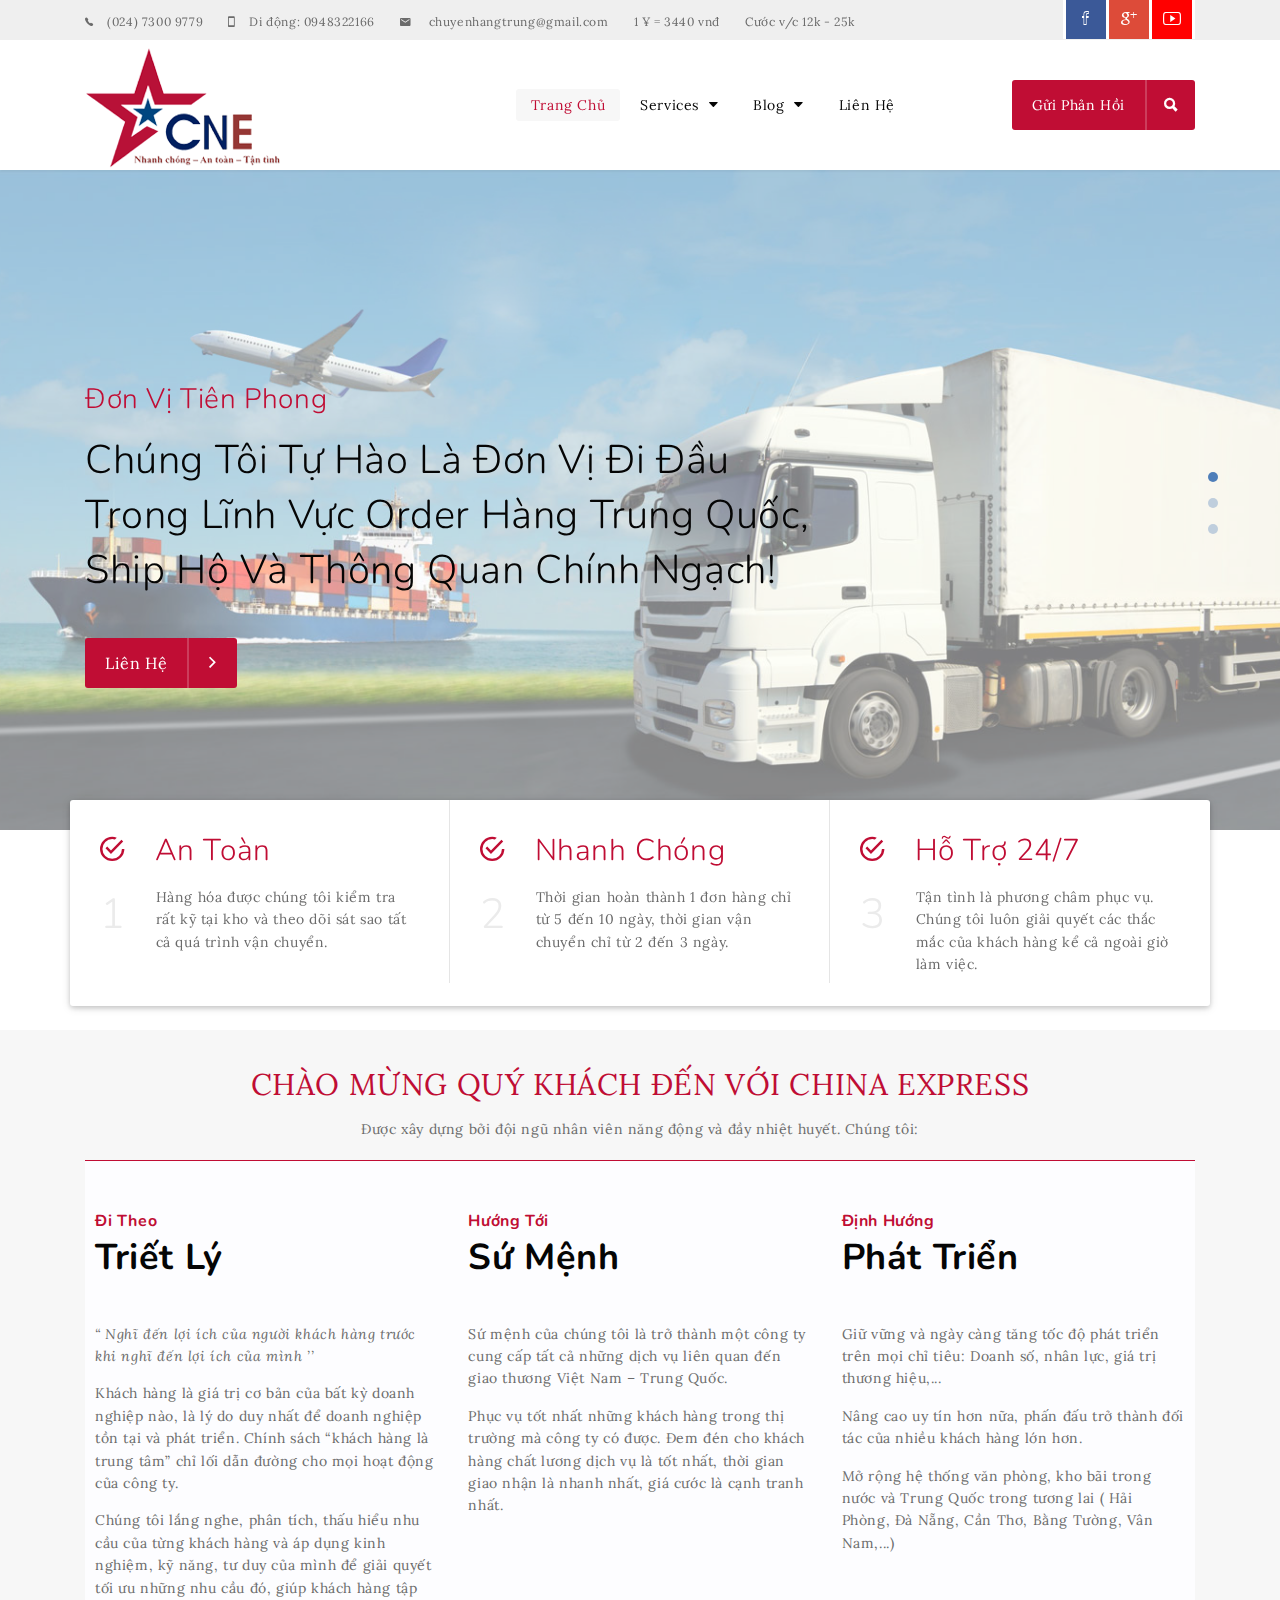
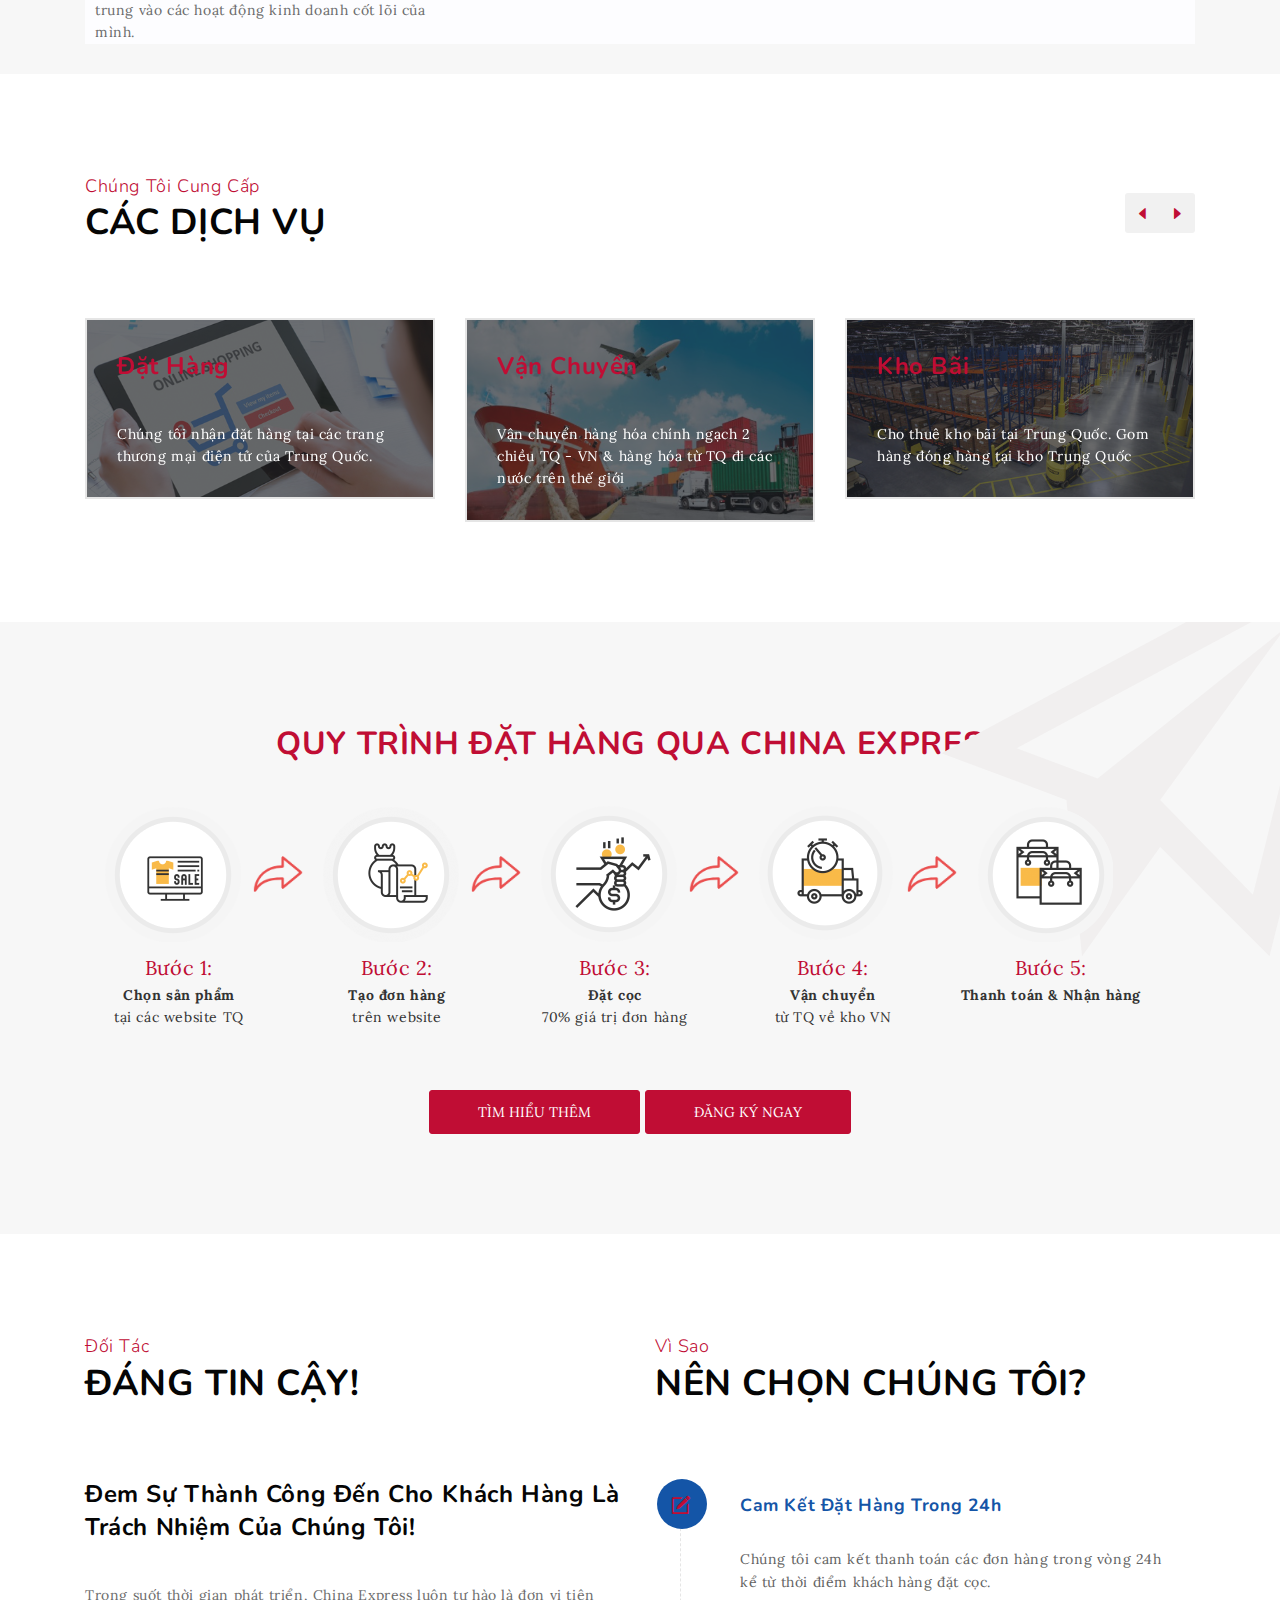
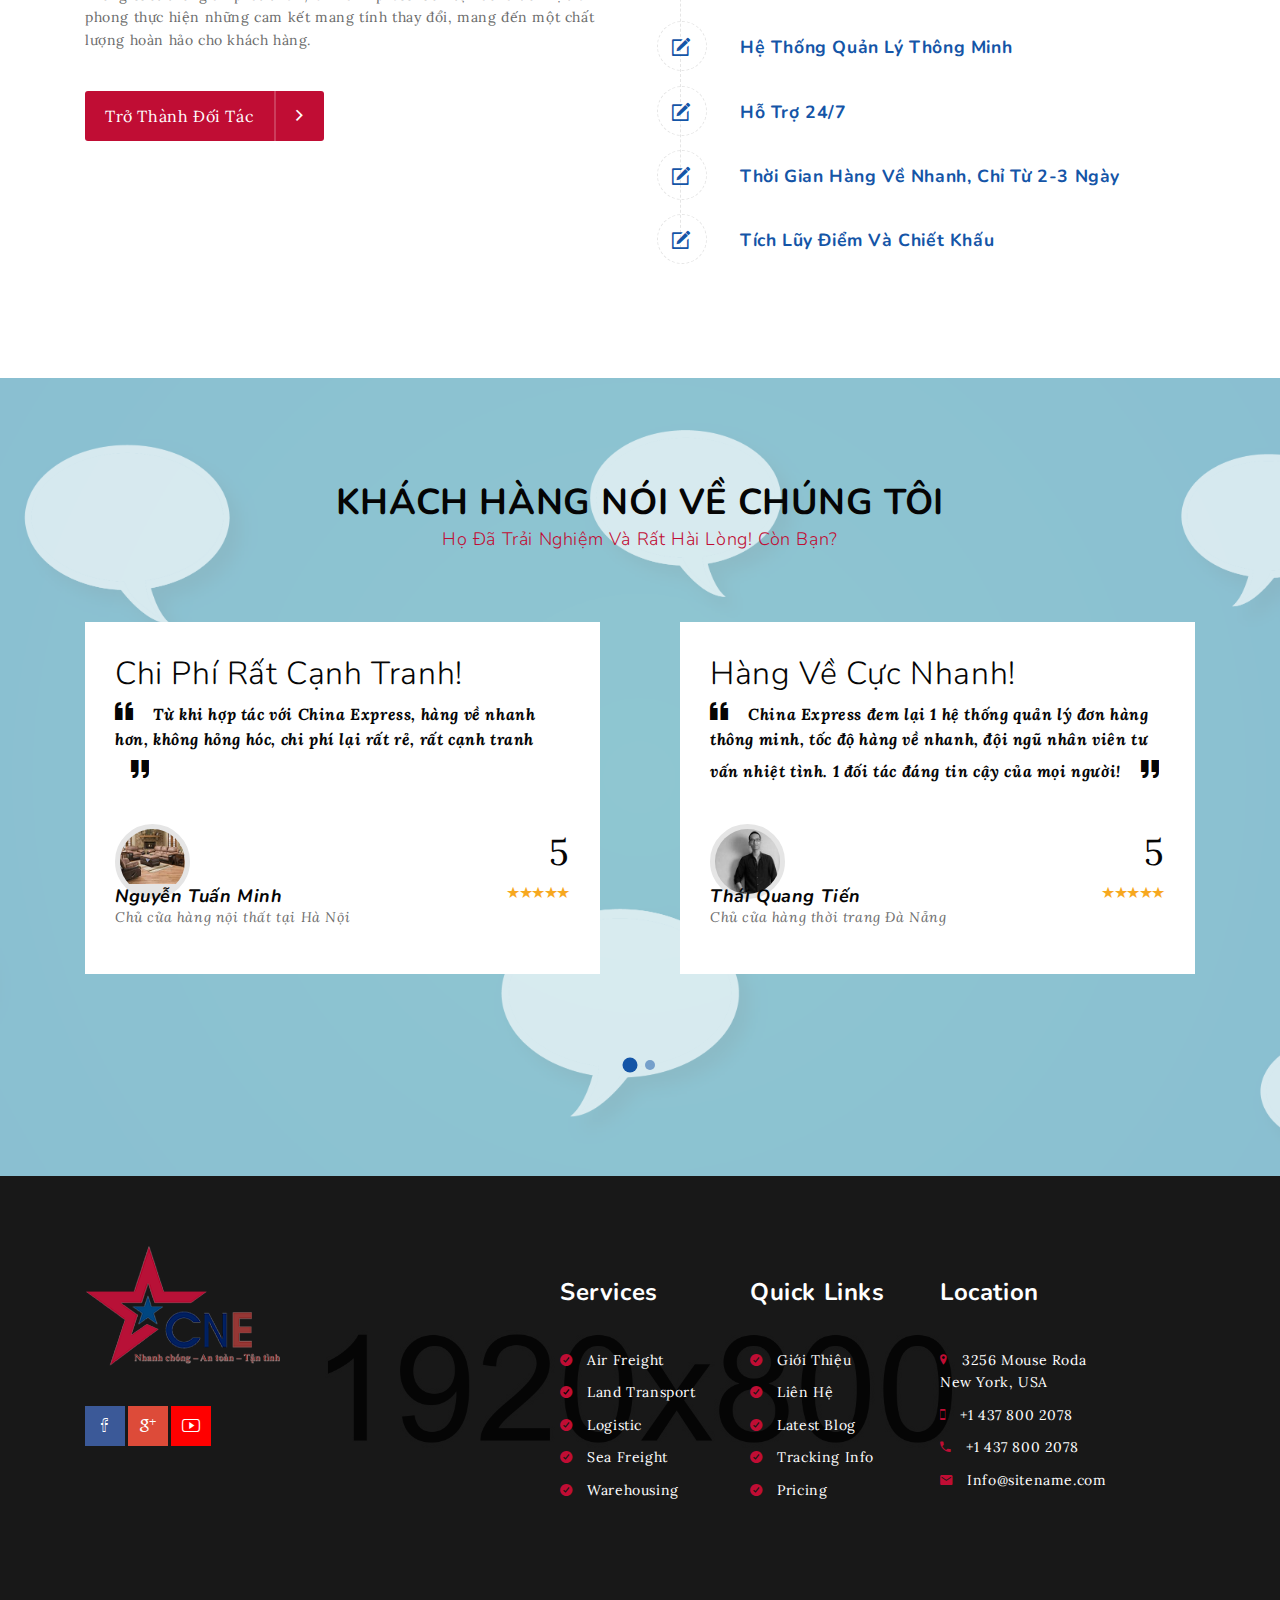
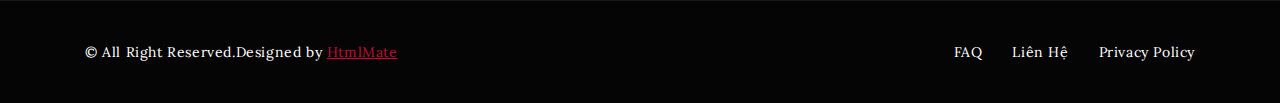
==== commit 8608d744: "services" ====
--- a/html-template/index.html
+++ b/html-template/index.html
@@ -7,7 +7,20 @@
     <meta name="viewport" content="width=device-width, initial-scale=1, shrink-to-fit=no">
     <meta http-equiv="x-ua-compatible" content="ie=edge">
 
-    <title>MedWay - Home Page</title>
+    <title>Công ty Vận chuyển và Order, Đặt hàng Trung Quốc - Việt Nam</title>
+    <meta name="keywords" content="" />
+    <meta name="description" content="Dịch vụ Order hàng, Đặt hàng Trung Quốc và Vận chuyển về Việt Nam - Nhận nạp tiền tài khoản, thanh toán hộ, đặt hàng từ Taobao, Tmall, 1688" />
+    <meta name="author" content="infinity8" />
+    <meta property="og:title" content="Công ty Vận chuyển và Order, Đặt hàng Trung Quốc - Việt Nam - Công ty TNHH Truyền Thông Quảng Cáo Thuận Phong" />
+    <meta property="og:description" content="Dịch vụ Order hàng, Đặt hàng Trung Quốc và Vận chuyển về Việt Nam - Nhận nạp tiền tài khoản, thanh toán hộ, đặt hàng từ Taobao, Tmall, 1688" />
+
+
+    <meta property="og:site_name" content="Công ty TNHH Truyền Thông Quảng Cáo Thuận Phong" />
+
+    <meta name="author" content="Công ty TNHH Truyền Thông Quảng Cáo Thuận Phong" />
+    <meta name="copyright" content="Công ty TNHH Truyền Thông Quảng Cáo Thuận Phong" />
+    <meta property="og:type" content="website" />
+
     <link rel="shortcut icon" href="assets/images/favicon.png">
 
     <!-- mdb fraimwork - css include -->
@@ -94,11 +107,6 @@
                             </a>
                         </li>
                         <li>
-                            <a href="#!" class="bg-twitter waves-light">
-                                <i class="ion-social-twitter-outline"></i>
-                            </a>
-                        </li>
-                        <li>
                             <a href="#!" class="bg-googleplus waves-light">
                                 <i class="ion-social-googleplus-outline"></i>
                             </a>
@@ -106,11 +114,6 @@
                         <li>
                             <a href="#!" class="bg-youtube waves-light">
                                 <i class="ion-social-youtube-outline"></i>
-                            </a>
-                        </li>
-                        <li>
-                            <a href="#!" class="bg-linkedin waves-light">
-                                <i class="ion-social-linkedin-outline"></i>
                             </a>
                         </li>
 
@@ -649,7 +652,7 @@
 
 <!-- about-section - start
 		================================================== -->
-<section id="about-section" class="about-section clearfix" style="background-color: #f7f7f7;">
+<section id="about-section" class="about-section clearfix" style="background-color: #f7f7f7;padding-bottom: 30px">
     <div class="container">
         <div class="welcome">
             <div class="welcome-title">CHÀO MỪNG QUÝ KHÁCH ĐẾN VỚI CHINA EXPRESS</div>
@@ -738,13 +741,10 @@
         <div class="service-slider owl-carousel owl-theme">
 
             <!-- item - start -->
-            <div class="item air-freight-bg">
+            <div class="item service-order">
                 <div class="overlay-white">
                     <h4 class="title-small mb-40">
                         Đặt hàng
-                        <small class="icon">
-                            <img src="assets/images/service/plain-icon.png" alt="icon">
-                        </small>
                     </h4>
                     <p>
                         Chúng tôi nhận đặt hàng tại các trang thương mại điện tử của Trung Quốc.
@@ -754,13 +754,10 @@
             <!-- item - end -->
 
             <!-- item - start -->
-            <div class="item sea-freight-bg">
+            <div class="item service-transport">
                 <div class="overlay-white">
                     <h4 class="title-small mb-40">
                         Vận Chuyển
-                        <small class="icon">
-                            <img src="assets/images/service/ship-icon.png" alt="icon">
-                        </small>
                     </h4>
                     <p>
                         Vận chuyển hàng hóa chính ngạch 2 chiều TQ - VN & hàng hóa từ TQ đi các nước trên thế giới
@@ -770,13 +767,10 @@
             <!-- item - end -->
 
             <!-- item - start -->
-            <div class="item land-transport-bg">
+            <div class="item service-storehouse">
                 <div class="overlay-white">
                     <h4 class="title-small mb-40">
                         Kho bãi
-                        <small class="icon">
-                            <img src="assets/images/service/car-icon.png" alt="icon">
-                        </small>
                     </h4>
                     <p>
                         Cho thuê kho bãi tại Trung Quốc. Gom hàng đóng hàng tại kho Trung Quốc
@@ -787,13 +781,10 @@
 
 
             <!-- item - start -->
-            <div class="item air-freight-bg">
+            <div class="item service-payment">
                 <div class="overlay-white">
                     <h4 class="title-small mb-40">
                         Thanh toán
-                        <small class="icon">
-                            <img src="assets/images/service/plain-icon.png" alt="icon">
-                        </small>
                     </h4>
                     <p>
                         Hỗ trợ tạo tài khoản Alipay, nạp tiền alipay, thanh toán quốc tế.
@@ -1372,11 +1363,6 @@
                                     </a>
                                 </li>
                                 <li>
-                                    <a href="#!" class="bg-twitter waves-light waves-effect waves-light">
-                                        <i class="ion-social-twitter-outline"></i>
-                                    </a>
-                                </li>
-                                <li>
                                     <a href="#!" class="bg-googleplus waves-light waves-effect waves-light">
                                         <i class="ion-social-googleplus-outline"></i>
                                     </a>
@@ -1384,11 +1370,6 @@
                                 <li>
                                     <a href="#!" class="bg-youtube waves-light waves-effect waves-light">
                                         <i class="ion-social-youtube-outline"></i>
-                                    </a>
-                                </li>
-                                <li>
-                                    <a href="#!" class="bg-linkedin waves-light waves-effect waves-light">
-                                        <i class="ion-social-linkedin-outline"></i>
                                     </a>
                                 </li>
 
--- a/html-template/assets/css/style.css
+++ b/html-template/assets/css/style.css
@@ -197,7 +197,7 @@
 
 
 
-/* customization of unorder list - start 
+/* customization of unorder list - start
 -------------------------------------------------- */
 ul.ul-li,
 ul.ul-li-block {
@@ -224,7 +224,7 @@
 
 
 
-/* mate tag - start 
+/* mate tag - start
 -------------------------------------------------- */
 .post-mate {padding: 15px 0px;}
 .post-mate li {
@@ -303,7 +303,7 @@
 
 
 
-/* padding - margin setting - start 
+/* padding - margin setting - start
 -------------------------------------------------- */
 .sec-ptb-100 {padding: 100px 0px;}
 
@@ -1402,15 +1402,21 @@
   background-size: cover;
   background-repeat: no-repeat;
   background-position: center center;
-}
-.air-freight-bg {background-image: url(../images/service/img1.jpg);}
-.sea-freight-bg {background-image: url(../images/service/img2.jpg);}
-.land-transport-bg {background-image: url(../images/service/img3.jpg);}
+  color: white;
+}
+.service-section h4 {
+  color: #C00D34;
+}
+.service-order {background-image: url(../images/service/service-order.jpg);}
+.service-storehouse {background-image: url(../images/service/service-storehouse.jpg);}
+.service-payment {background-image: url(../images/service/service-payment.jpg);}
+.service-transport {background-image: url(../images/service/service-transport.jpg);}
 
 .service-section .item .overlay-white {
   padding: 30px;
   border: 2px solid #e5e5e5;
-  background-color: rgba(255,255,255,0.9);
+  /*background-color: rgba(255,255,255,0.5);*/
+  background-color: #212529a8;
 
   -webkit-transition: all .3s ease-in-out;
   -moz-transition: all .3s ease-in-out;
@@ -1427,6 +1433,7 @@
   position: absolute;
   text-align: center;
 }
+
 /* service-slider > item - end
 -------------------------------------------------- */
 /* - 7.3 - service-section - end
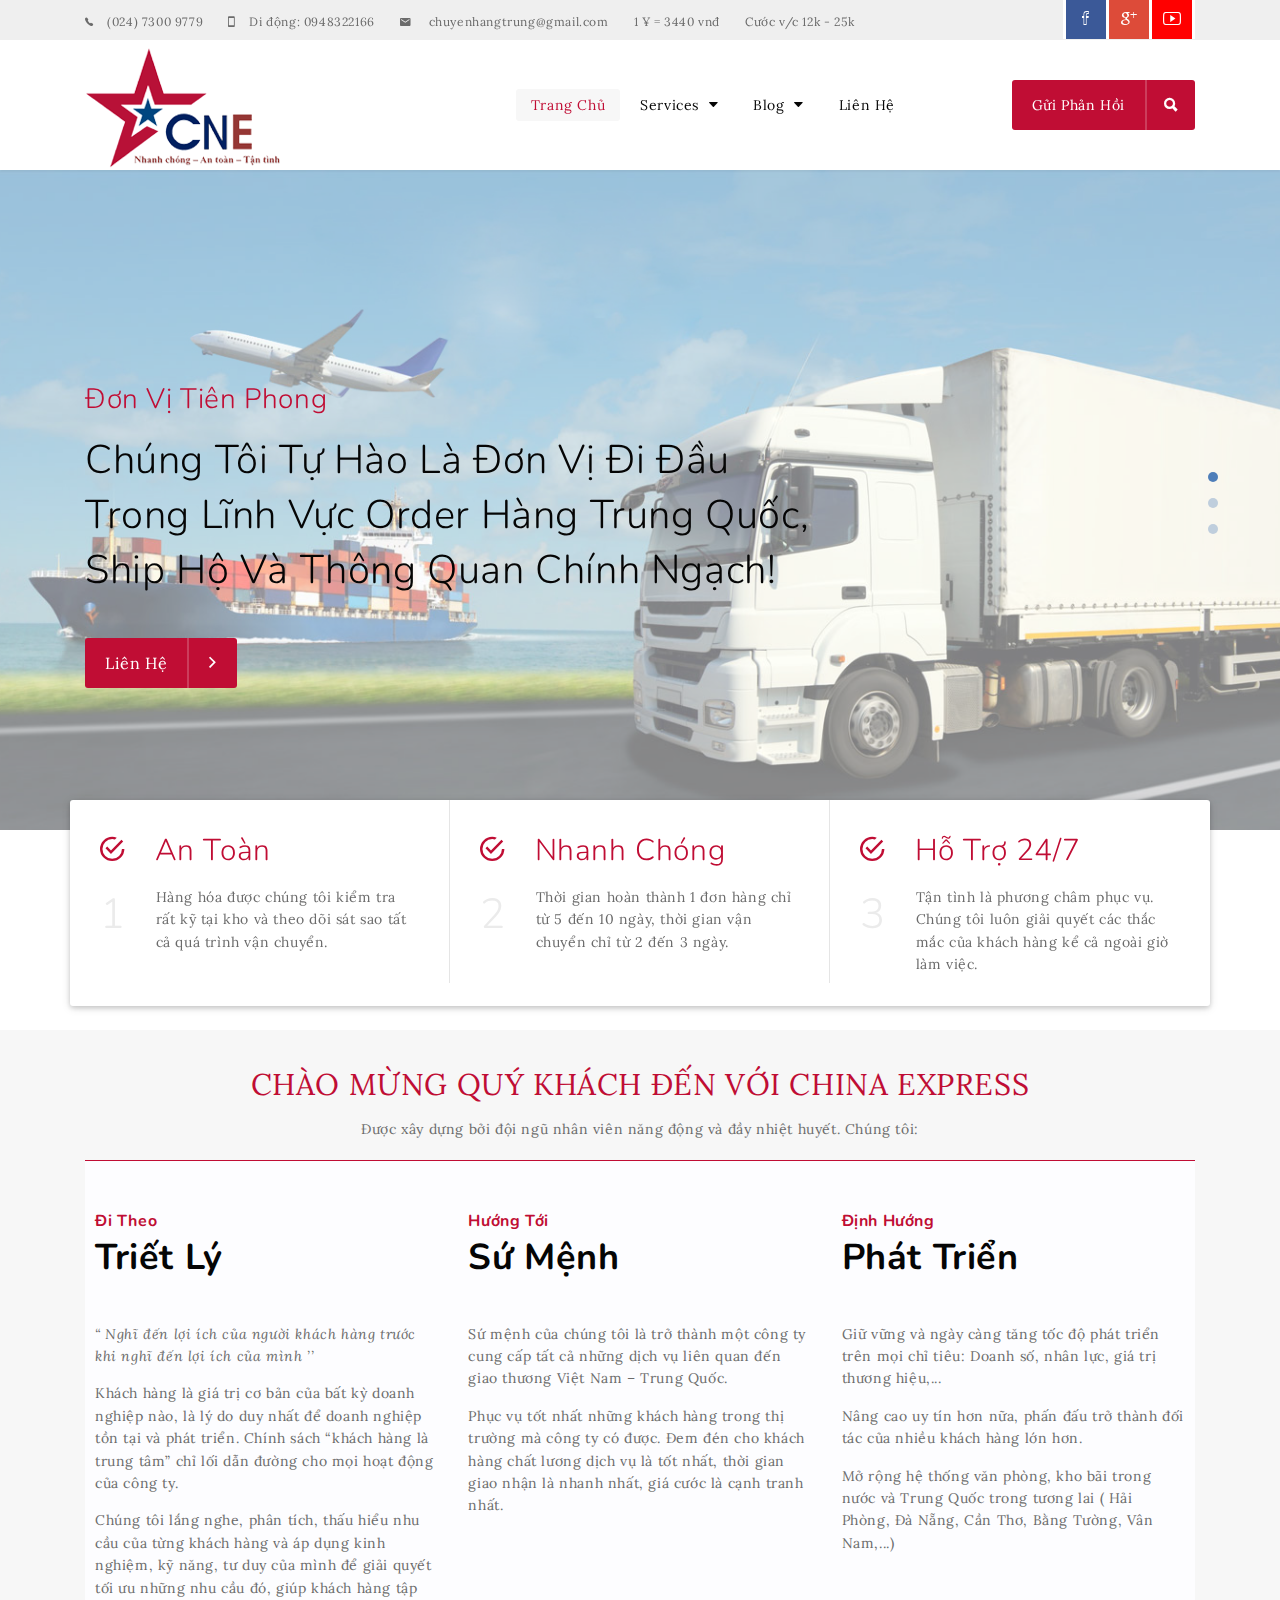
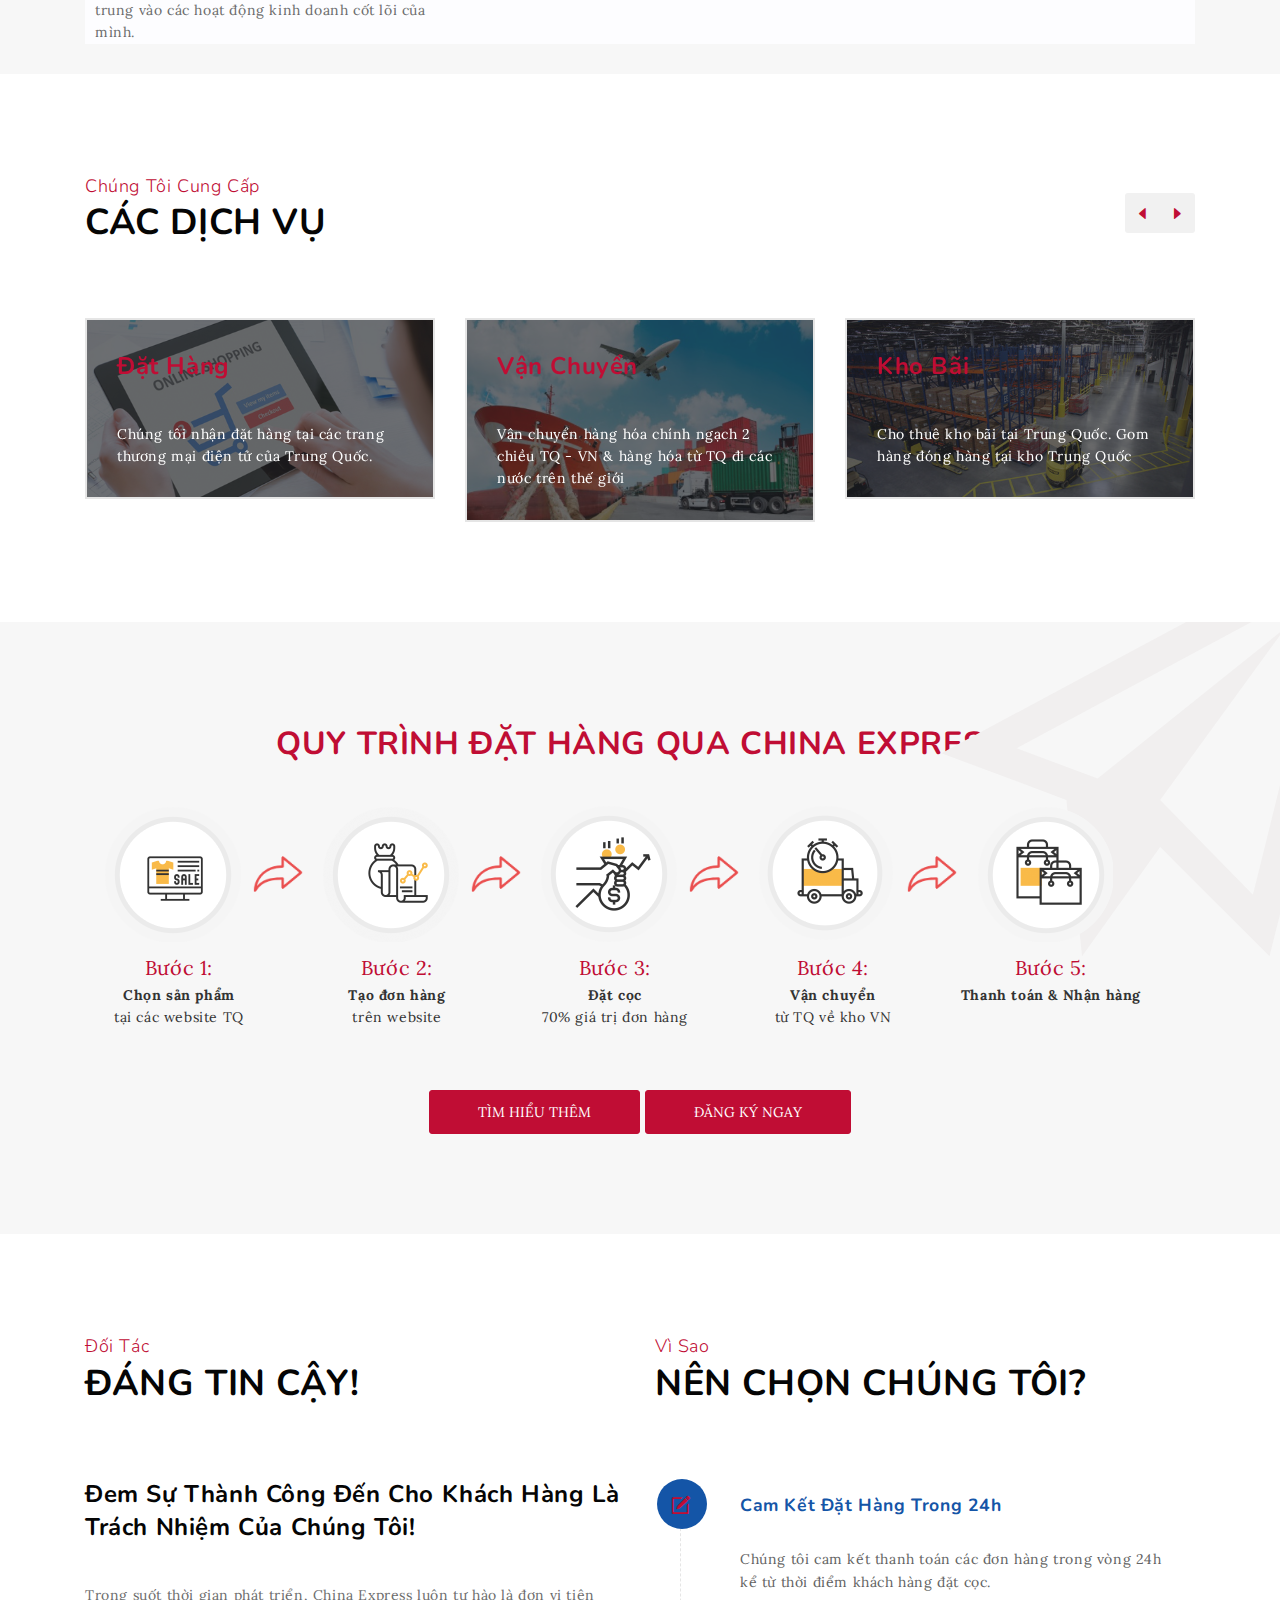
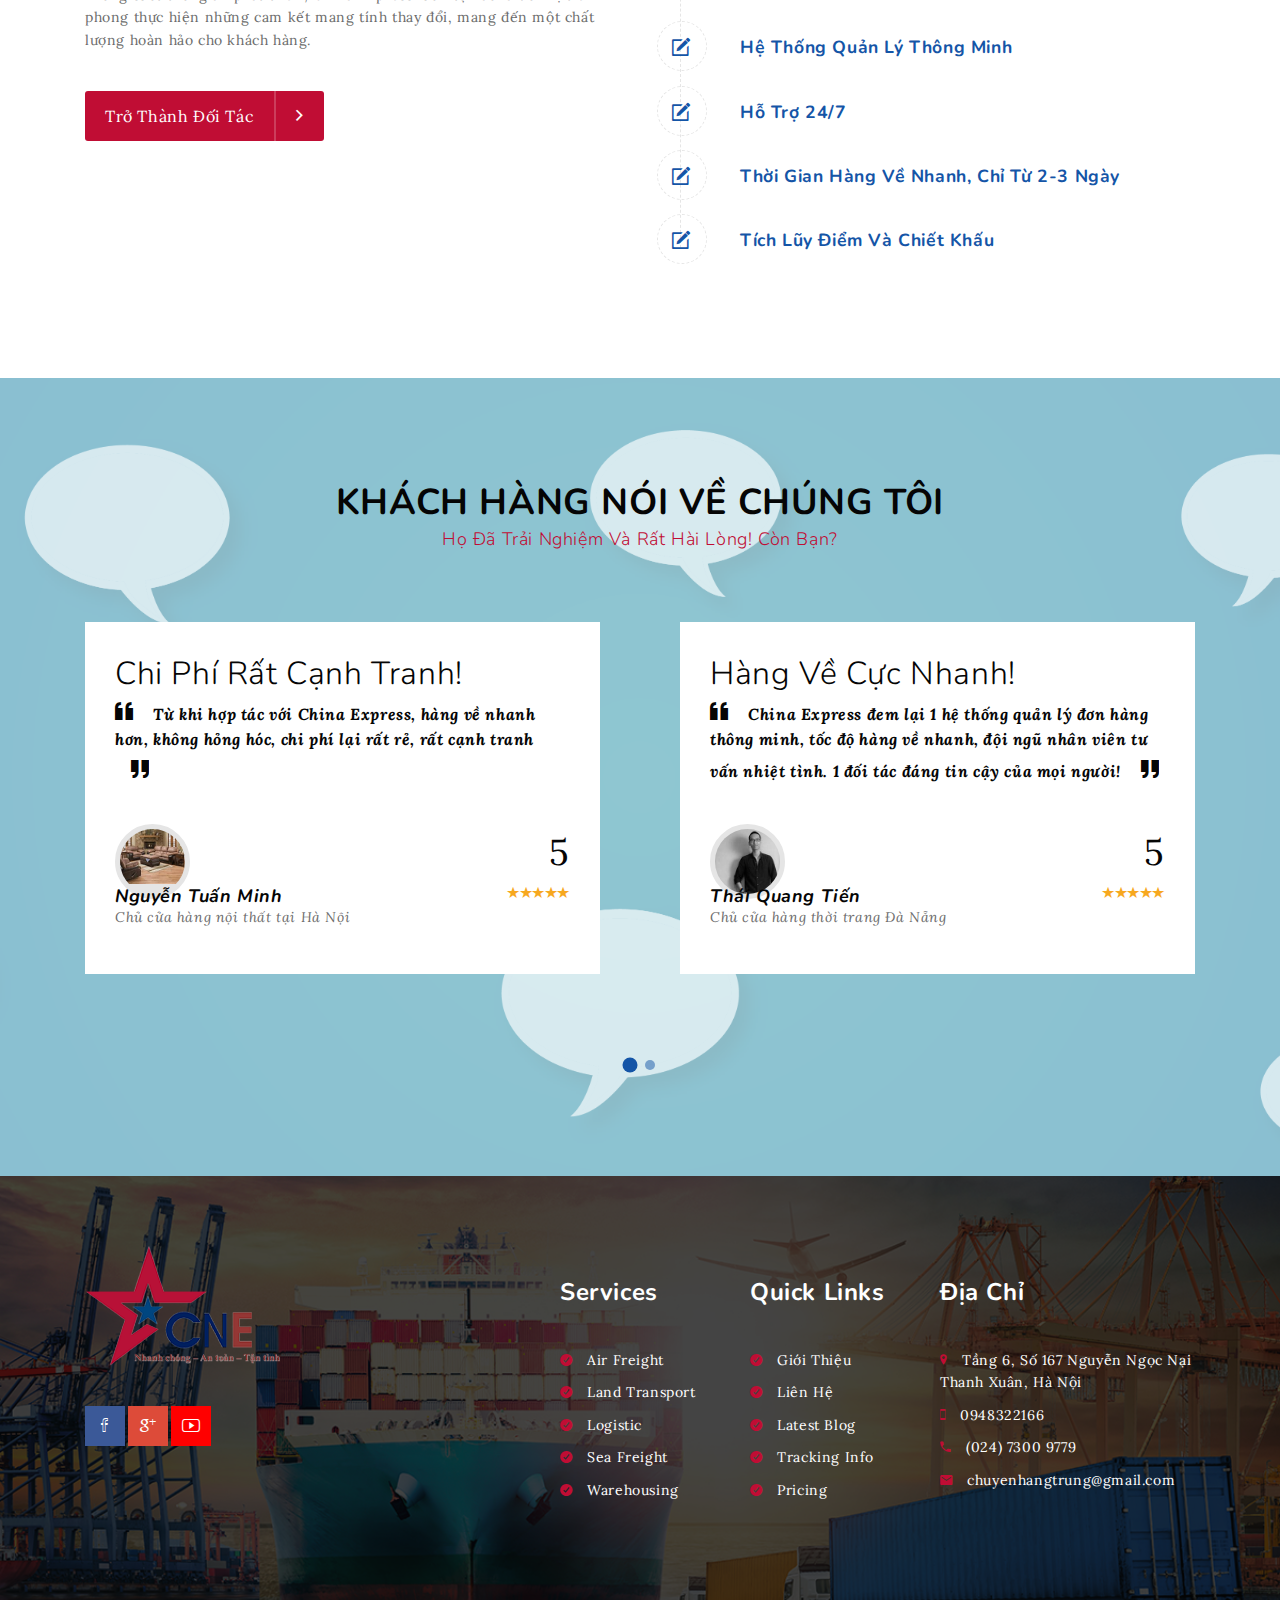
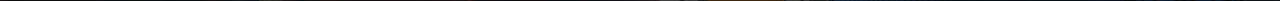
==== commit 644cb95a: "footer" ====
--- a/html-template/index.html
+++ b/html-template/index.html
@@ -1474,32 +1474,32 @@
                         <div class="ftr-location">
 
                             <h2 class="title-small mb-40">
-                                location
+                                Địa chỉ
                             </h2>
 
                             <ul class="ftr-link-list ul-li-block">
                                 <li>
                                     <p>
                                         <i class="ion-location"></i>
-                                        3256 Mouse Roda <br>New York, USA
+                                        Tầng 6, Số 167 Nguyễn Ngọc Nại <br>Thanh Xuân, Hà Nội
                                     </p>
                                 </li>
                                 <li>
                                     <p>
                                         <i class="ion-iphone"></i>
-                                        +1 437 800 2078
+                                        0948322166
                                     </p>
                                 </li>
                                 <li>
                                     <p>
                                         <i class="ion-android-call"></i>
-                                        +1 437 800 2078
+                                        (024) 7300 9779
                                     </p>
                                 </li>
                                 <li>
                                     <p>
                                         <i class="ion-android-mail"></i>
-                                        Info@sitename.com
+                                        chuyenhangtrung@gmail.com
                                     </p>
                                 </li>
                             </ul>
@@ -1515,30 +1515,6 @@
     <!-- footer-top - end -->
 
 
-    <!-- footer-bottom - start -->
-    <div class="footer-bottom clearfix">
-        <div class="container">
-            <div class="row">
-
-                <div class="col-lg-6 col-md-6 col-sm-12">
-                    <p class="copyright">
-                        © All Right Reserved.Designed by
-                        <a href="https://www.htmlmate.com/" target="blank" class="clr-orange"><u>HtmlMate</u></a>
-                    </p>
-                </div>
-
-                <div class="col-lg-6 col-md-6 col-sm-12">
-                    <ul class="ftr-menu ul-li text-right">
-                        <li><a href="#!">FAQ</a></li>
-                        <li><a href="contact.html">Liên Hệ</a></li>
-                        <li><a href="#!">Privacy Policy</a></li>
-                    </ul>
-                </div>
-
-            </div>
-        </div>
-    </div>
-    <!-- footer-bottom - end -->
 
 </footer>
 <!-- footer-section - end
--- a/html-template/assets/css/style.css
+++ b/html-template/assets/css/style.css
@@ -398,7 +398,7 @@
 .bg-orange {background-color: #C00D34 !important;}
 
 .overlay-white {background-color: rgba(255,255,255,0.5);}
-.overlay-black {background-color: rgba(5, 5, 5, 0.9);}
+.overlay-black {background-color: rgba(5, 5, 5, 0.75);}
 /* custom colors - end
 -------------------------------------------------- */
 
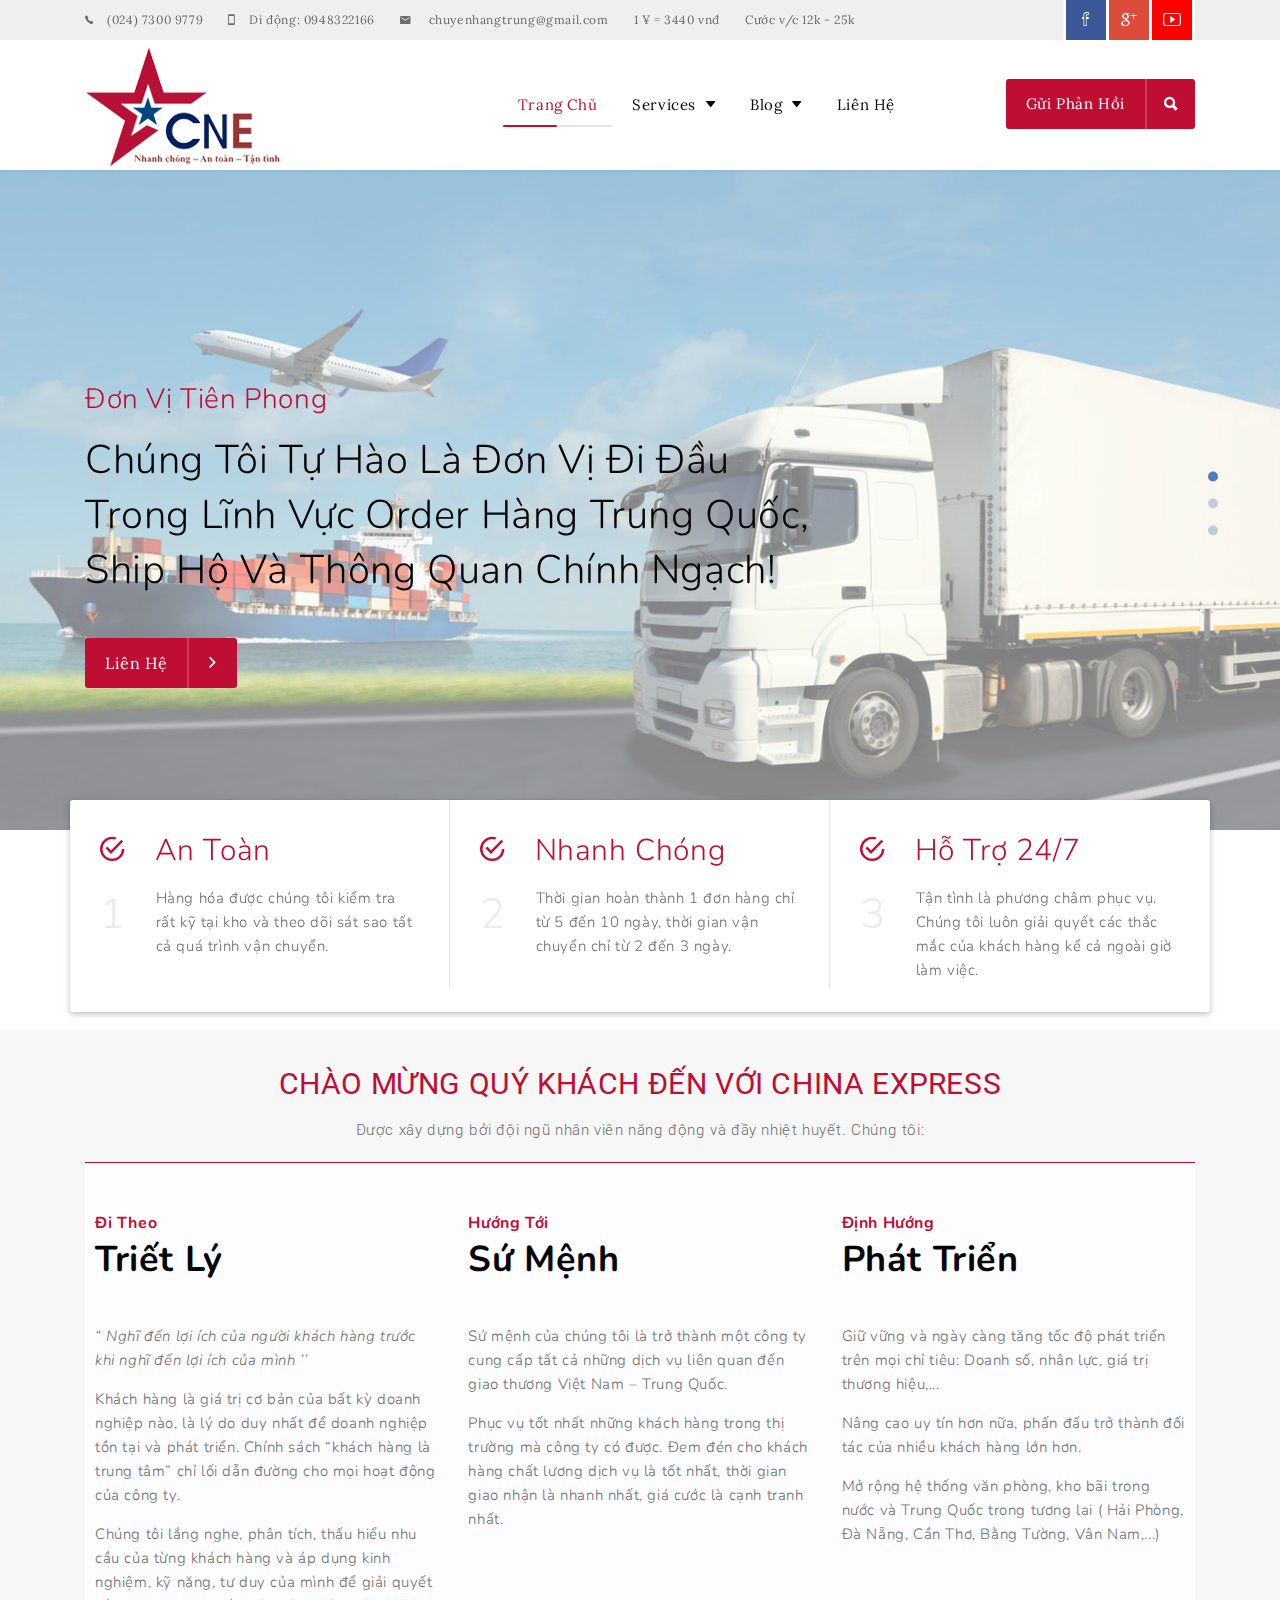
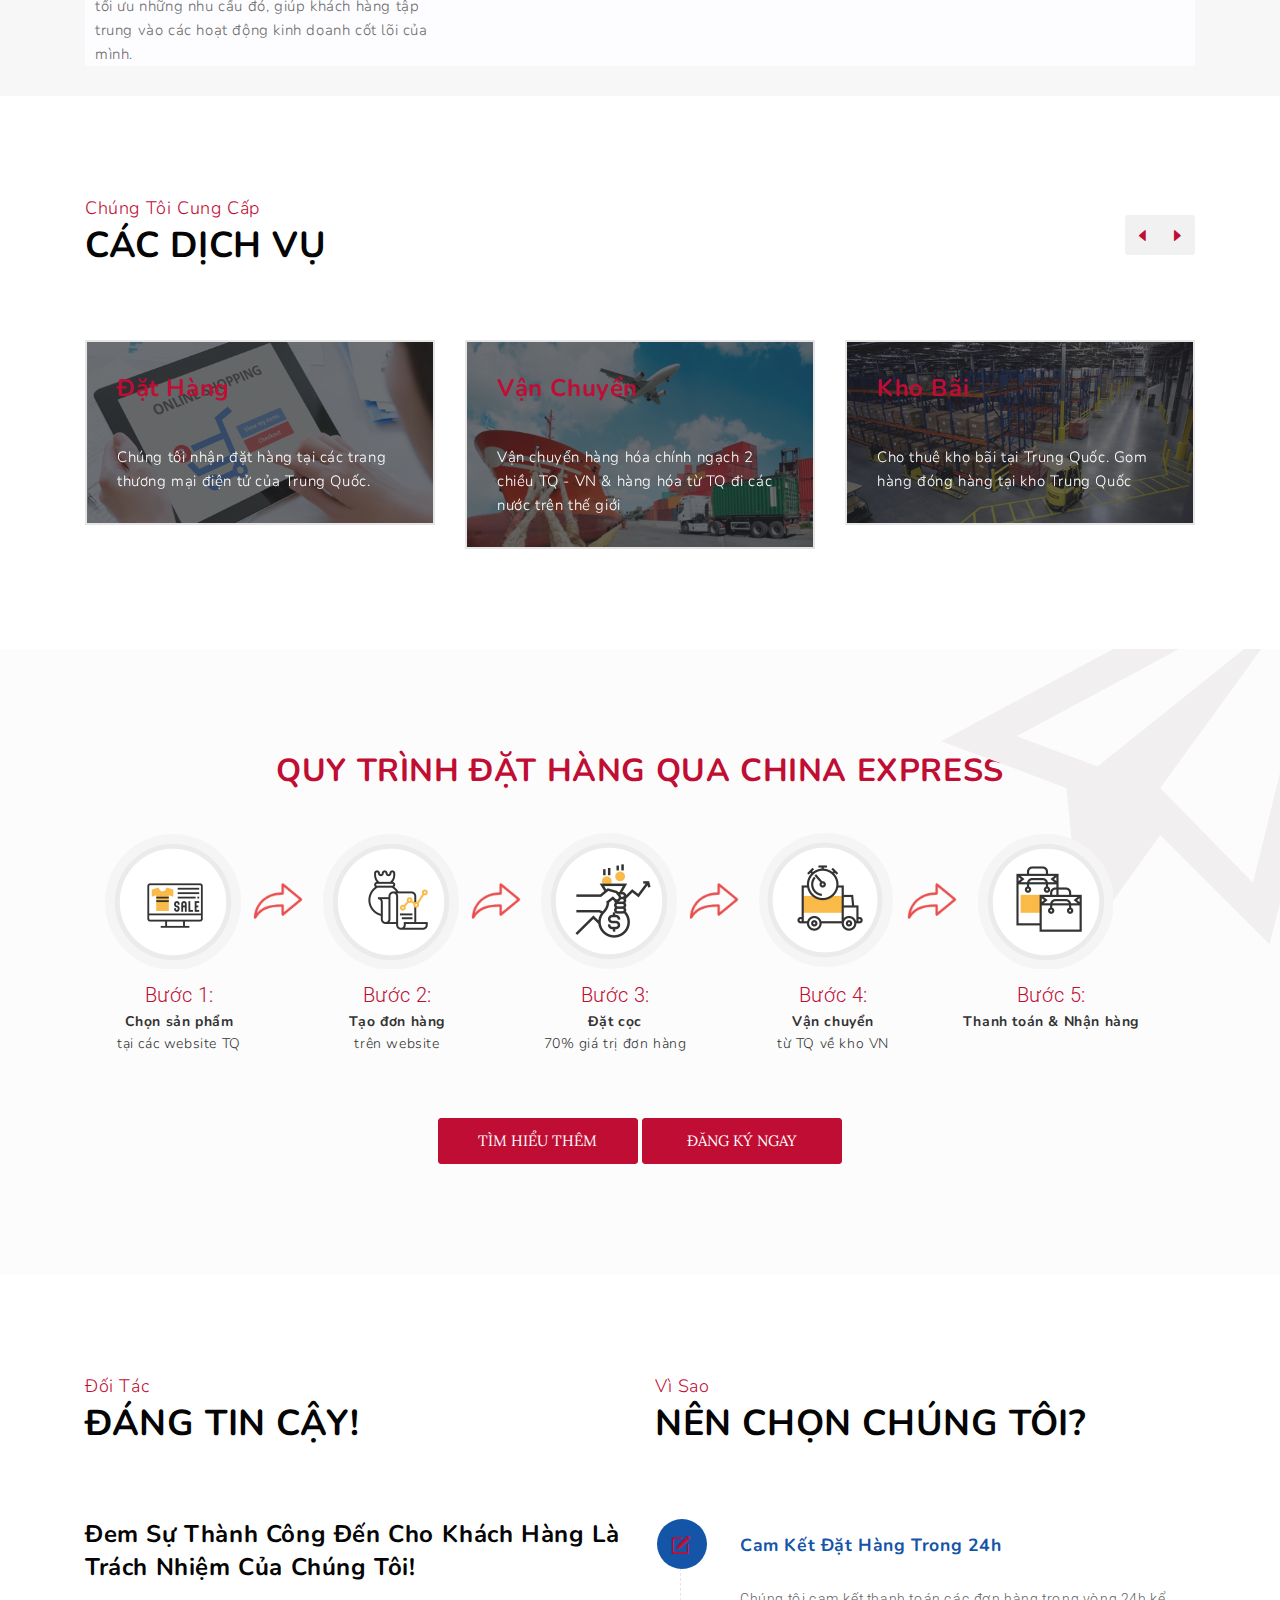
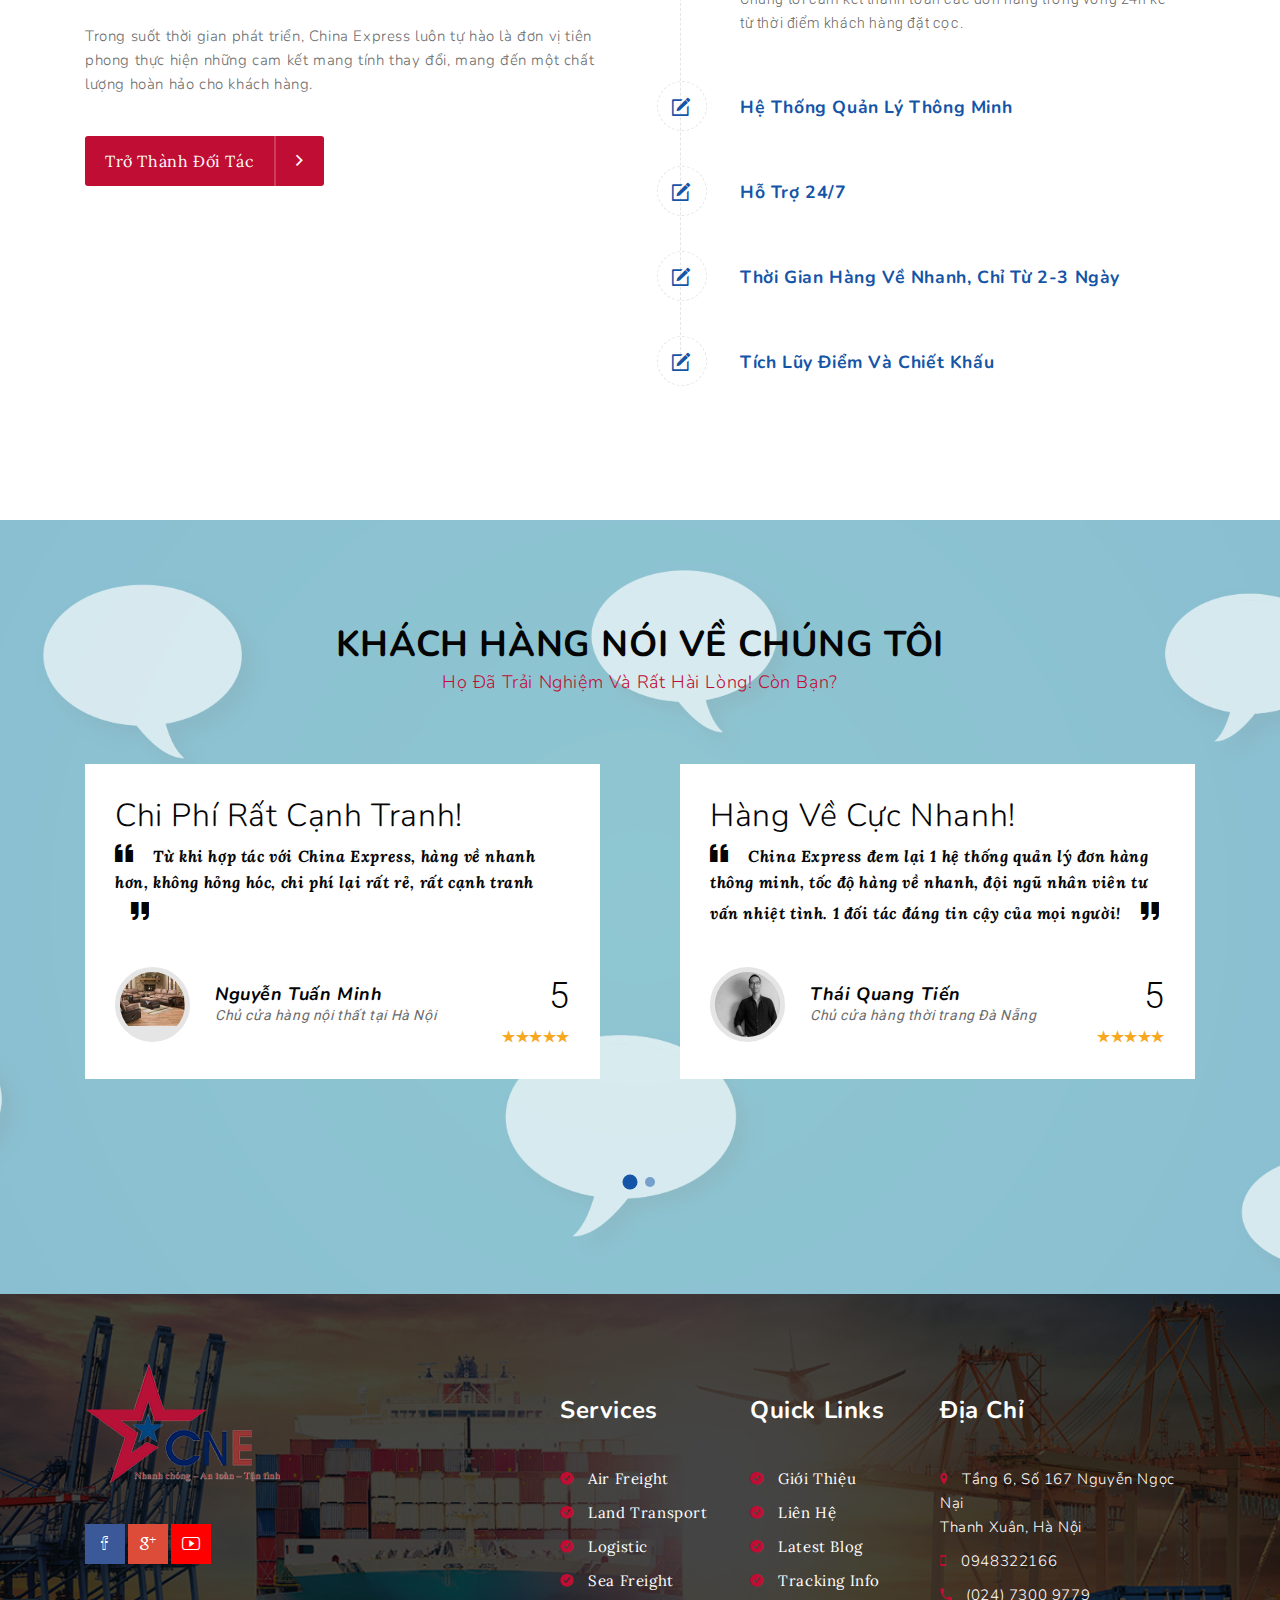
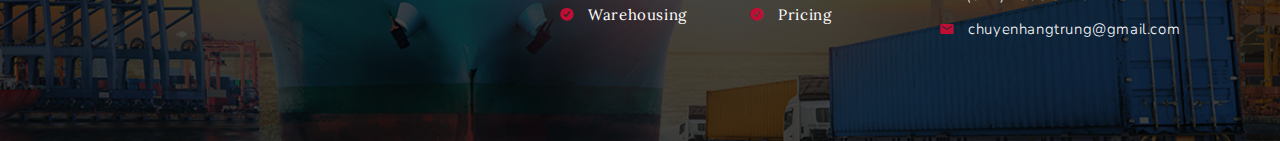
==== commit bac0cb90: "update text" ====
--- a/html-template/index.html
+++ b/html-template/index.html
@@ -595,15 +595,14 @@
                 <div class="feature-title mb-15">
                     <h2>
                         <i class="ion-android-checkmark-circle"></i>
-                        most secured
+                        An Toàn
                     </h2>
                 </div>
 
                 <div class="feature-contant">
                     <h3>1</h3>
                     <p>
-                        Reprehenderit in voluptate velit esse cillum dolore eu fugiat nulla paria Excepteur sint
-                        occaecat cupid.
+                        Hàng hóa được chúng tôi kiểm tra rất kỹ tại kho và theo dõi sát sao tất cả quá trình vận chuyển.
                     </p>
                 </div>
             </li>
@@ -612,7 +611,7 @@
                 <div class="feature-title mb-15">
                     <h2>
                         <i class="ion-android-checkmark-circle"></i>
-                        world wide
+                        Nhanh chóng
                     </h2>
                 </div>
 
@@ -628,15 +627,15 @@
                 <div class="feature-title mb-15">
                     <h2>
                         <i class="ion-android-checkmark-circle"></i>
-                        Tận tình hỗ trợ 24/7
+                        Hỗ trợ 24/7
                     </h2>
                 </div>
 
                 <div class="feature-contant">
                     <h3>3</h3>
                     <p>
-                        Reprehenderit in voluptate velit esse cillum dolore eu fugiat nulla paria Excepteur sint
-                        occaecat cupid.
+                        Tận tình là phương châm phục vụ. Chúng tôi luôn giải quyết các thắc mắc của khách hàng kể cả
+                        ngoài giờ làm việc.
                     </p>
                 </div>
             </li>
--- a/html-template/assets/css/style.css
+++ b/html-template/assets/css/style.css
@@ -6,7 +6,7 @@
 
 File:           CSS Base
 Version:        1.0
-Last change:    11/10/2017 
+Last change:    11/10/2017
 Author:         HTMLMATE
 -------------------------------------------------- */
 
@@ -37,12 +37,12 @@
 
 /* - 1 - fonts-load - start
 ==================================================================================================== */
-@import url('https://fonts.googleapis.com/css?family=Lora:400,400i,700,700i|Nunito:600,600i,700,700i,800');
-
+@import url('https://fonts.googleapis.com/css?family=Lato:400,400i,700,700i|Lora:400,400i,700,700i|Nunito:600,600i,700,700i,800');
+
+a,
+button {font-family: 'Lora', serif;}
 p,
-a,
-body,
-button {font-family: 'Lora', serif;}
+/*body {font-family: 'Lato', sans-serif;}*/
 h1,h2,h3,h4,h5,h6 {font-family: 'Nunito', sans-serif;}
 
 /* - 1 - fonts-load - end
@@ -59,7 +59,7 @@
   margin: 0;
   padding: 0;
   color: #6b6b6b;
-  font-size: 14px;
+  font-size: 15px;
   line-height: 1.6;
   overflow-x: hidden;
   padding-top: 170px;
@@ -77,7 +77,9 @@
   color: #fff;
   background: #1455a7;
 }
-
+b, strong {
+  font-weight: 700;
+}
 p,
 a,
 ul,
@@ -89,21 +91,18 @@
   margin: 0;
   padding: 0;
 }
-b, strong {
-  font-weight: 700;
-}
 button,
 button:focus,
 button:active,
 button:visited {
   border: none;
   outline: none;
-  color: #ababab;
+  color: #6b6b6b;
   background: none;
   text-transform: capitalize;
 }
 a {
-  color: #ababab;
+  color: #6b6b6b;
   text-decoration: none;
   display: inline-block;
   text-transform: capitalize;
@@ -129,6 +128,8 @@
   line-height: normal;
   display: inline-block;
 }
+
+
 
 input[type=date],
 input[type=datetime-local],
@@ -153,6 +154,7 @@
   background: #e5e5e5;
   box-sizing: border-box;
   border: 1px solid #e5e5e5;
+  font-family: 'Lora', serif;
   transition: all .3s ease-in-out;
   -o-transition: all .3s ease-in-out;
   -ms-transition: all .3s ease-in-out;
@@ -162,6 +164,7 @@
 select {
   color: #a3a3a3;
   padding: 0 15px;
+  font-family: 'Lora', serif;
 }
 select:focus {
   outline: none;
@@ -234,7 +237,7 @@
 .post-mate li:last-child {margin-right: 0px;}
 .post-mate li,
 .post-mate li a {
-  color: #ababab;
+  color: #6b6b6b;
   font-size: 16px;
   font-style: italic;
 }
@@ -502,7 +505,7 @@
 ================================================== */
 .header-top {
   height: 40px;
-  padding: 10px 0px;
+  padding: 7px 0px;
   background-color: #efefef;
 }
 
@@ -511,6 +514,7 @@
 .header-top ul.contact-info li {
   font-size: 12px;
   margin-right: 25px;
+  font-family: 'Lora', serif;
 }
 .header-top ul.contact-info li:last-child {margin-right: 0px;}
 .header-top ul.contact-info li i {margin-right: 10px;}
@@ -524,7 +528,7 @@
 .header-top ul.social {
   float: right;
   padding: 0px 3px;
-  margin-top: -11px;
+  margin-top: -7px;
   margin-bottom: -8px;
   background-color: #ffffff;
 }
@@ -578,7 +582,7 @@
 
 /* - 3.2 - header-bottom - start
 ================================================== */
-.header-bottom {padding: 38px 0px;}
+.header-bottom {padding: 37px 0px;}
 
 /* main-menu - start
 ------------------------------ */
@@ -594,17 +598,50 @@
   display: inline-block;
 }
 .header-bottom ul.main-menu>li:last-child {margin-right: 0px;}
-.header-bottom ul.main-menu>li a {
+.header-bottom ul.main-menu>li>a {
   color: #050505;
   padding: 5px 15px;
   border-radius: 3px;
+  position: relative;
   text-transform: capitalize;
 }
-.header-bottom ul.main-menu>li a i {margin-left: 5px;}
-.header-bottom ul.main-menu>li.active a,
-.header-bottom ul.main-menu>li:hover a {
-  color: #C00D34;
-  background-color: #f7f7f7;
+
+.header-bottom ul.main-menu>li>a:before,
+.header-bottom ul.main-menu>li>a:after {
+  opacity: 0;
+  left: -70px;
+  content: "";
+  height: 2px;
+  bottom: -5px;
+  position: absolute;
+  border-radius: 50px;
+
+  -webkit-transition: all .3s ease-in-out;
+  -moz-transition: all .3s ease-in-out;
+  -ms-transition: all .3s ease-in-out;
+  -o-transition: all .3s ease-in-out;
+  transition: all .3s ease-in-out;
+}
+
+.header-bottom ul.main-menu>li>a:before {
+  width: 100%;
+  background: #e5e5e5;
+}
+.header-bottom ul.main-menu>li>a:after {
+  width: 50%;
+  background: #C00D34;
+}
+
+.header-bottom ul.main-menu>li>a i {margin-left: 5px;}
+.header-bottom ul.main-menu>li.active>a,
+.header-bottom ul.main-menu>li:hover>a {color: #C00D34;}
+
+.header-bottom ul.main-menu>li.active>a:before,
+.header-bottom ul.main-menu>li.active>a:after,
+.header-bottom ul.main-menu>li:hover>a:before,
+.header-bottom ul.main-menu>li:hover>a:after {
+  left: 0;
+  opacity: 1;
 }
 /* main-menu - end
 ------------------------------ */
@@ -618,7 +655,7 @@
   top: 25px;
   opacity: 0;
   height: auto;
-  width: 150px;
+  min-width: 150px;
   position: absolute;
 
   transform: scale(0);
@@ -660,11 +697,14 @@
   display: block;
   color: #050505;
   background: none;
-  border-radius: 0px;
+}
+.header-bottom .dropdown-area ul.dropdown-list > li > a {
+  padding: 8px 12px;
+  border-radius: 2px;
 }
 .header-bottom .dropdown-area ul.dropdown-list > li > a:hover {
-  color: #C00D34;
-  background-color: #efefef;
+  color: #ffffff;
+  background-color: #C00D34;
 }
 /* dropdown-area - end
 ------------------------------ */
@@ -748,6 +788,7 @@
   width: 100%;
   display: block;
   color: #050505;
+  font-style: 16px;
   text-align: left;
   border-radius: 3px;
   padding: 10px 25px !important;
@@ -1226,8 +1267,6 @@
 .slider-bg1 {background-image: url(../images/slider/slider-bg11.jpg);}
 .slider-bg2 {background-image: url(../images/slider/slider-bg21.jpg);}
 .slider-bg3 {background-image: url(../images/slider/slider-bg31.jpg);}
-.slider-bg4 {background-image: url(../images/slider/slider-bg4.jpg);}
-.slider-bg5 {background-image: url(../images/slider/slider-bg5.jpg);}
 
 .slick-dotted.slick-slider {margin-bottom: 0px;}
 .slider-section .slick-arrow {display: none !important;}
@@ -1415,9 +1454,8 @@
 .service-section .item .overlay-white {
   padding: 30px;
   border: 2px solid #e5e5e5;
-  /*background-color: rgba(255,255,255,0.5);*/
+  /*background-color: rgba(255,255,255,0.9);*/
   background-color: #212529a8;
-
   -webkit-transition: all .3s ease-in-out;
   -moz-transition: all .3s ease-in-out;
   -ms-transition: all .3s ease-in-out;
@@ -1433,7 +1471,6 @@
   position: absolute;
   text-align: center;
 }
-
 /* service-slider > item - end
 -------------------------------------------------- */
 /* - 7.3 - service-section - end
@@ -1446,7 +1483,7 @@
 .quote-section {
   overflow: hidden;
   position: relative;
-  background-color: #f7f7f7;
+  background-color: #f7f7f75e;
 }
 .quote-section span.bg-icon {
   top: -200px;
@@ -1488,7 +1525,7 @@
 }
 .question-area .accordion .card {
   border: none;
-  margin-bottom: 10px;
+  margin-bottom: 30px;
 }
 .question-area .accordion .card .card-header {padding: 15px;}
 .question-area .accordion .card .card-body {
@@ -1562,6 +1599,7 @@
 .testimonial-carousel .client p.client-comment {
   color: #050505;
   font-style: italic;
+  font-family: 'Lora', serif;
 }
 .testimonial-carousel .client p.client-comment i {
   font-size: 24px;
@@ -1940,6 +1978,7 @@
   font-weight: 700;
   padding-left: 15px;
   margin-bottom: 5px;
+  font-family: 'Lora', serif;
 }
 .service-details ul.opportuniti-list li:last-child,
 .blog-details ul.opportuniti-list li:last-child {
@@ -2197,7 +2236,6 @@
 .error-section .error-contant h2 {font-size: 150px;}
 /* - 12 - 404 error page - end
 ==================================================================================================== */
-
 /* cne styles */
 html {
   scroll-behavior: smooth;
@@ -2305,6 +2343,10 @@
   display: inline-block;
   width: 100%;
   padding: 60px 0 0 0;
+}
+.ad-btn a {
+  width: 200px;
+  margin-bottom: 10px;
 }
 .ad-btn button:hover {
   cursor: pointer;
@@ -2315,12 +2357,13 @@
   border: 1px solid #C00D34;
   background: #C00D34;
   color: #fff;
-  padding: 10px 48px;
+  padding: 10px 20px;
   text-transform: uppercase;
   outline: none;
+  width: 100%;
 }
 .ad-btn button:hover {
   border: 1px solid #C00D34;
   background: transparent;
   color: #C00D34;
-}+}
--- a/html-template/assets/css/responsive.css
+++ b/html-template/assets/css/responsive.css
@@ -13,255 +13,394 @@
 *	6 - media screen and (max-width: 320px)
 ================================================== */
 
-
-
-
-
 /*  ====================================================================================================
 1 - media screen and (max-width: 1199px) - start
 ==================================================================================================== */
 
 @media screen and (max-width: 1199px) {
 
-	.header-bottom ul.main-menu>li a {padding: 5px 10px;}
-
-	.features-section {background-color: #f9f9f9;}
-	.features-section .features-items-area {display: none;}
-	.features-section ul.features-items-area2 {display: block;}
-	.features-section ul.features-items-area .feature-title h2,
-	.features-section ul.features-items-area2 .feature-title h2 {font-size: 24px;}
-
-	.partner-section {background-color: #f9f9f9;}
-	.partner-section ul.partner-list {display: none;}
-	.partner-section ul.partner-list2 {display: block;}
-
-	.right-sidebar {
-		padding: 0px;
-		max-width: 340px;
-		margin: 40px auto 0px;
-	}
-
-	.blog-details-contant h2.title-xlarge {font-size: 30px;}
+  .header-bottom ul.main-menu > li a {
+    padding: 5px 10px;
+  }
+
+  .features-section {
+    background-color: #f9f9f9;
+  }
+
+  .features-section .features-items-area {
+    display: none;
+  }
+
+  .features-section ul.features-items-area2 {
+    display: block;
+  }
+
+  .features-section ul.features-items-area .feature-title h2,
+  .features-section ul.features-items-area2 .feature-title h2 {
+    font-size: 24px;
+  }
+
+  .partner-section {
+    background-color: #f9f9f9;
+  }
+
+  .partner-section ul.partner-list {
+    display: none;
+  }
+
+  .partner-section ul.partner-list2 {
+    display: block;
+  }
+
+  .right-sidebar {
+    padding: 0px;
+    max-width: 340px;
+    margin: 40px auto 0px;
+  }
+
+  .blog-details-contant h2.title-xlarge {
+    font-size: 30px;
+  }
+
+
+  .procedure-detail .pd-img {
+    margin: 0 auto 10px;
+    width: 136px;
+    height: 136px;
+  }
+
+  .procedure-detail .pd-text {
+    margin: 0 auto;
+  }
+  .next-process {
+    width: 40px;
+    right: -45px;
+  }
+  .quote-section span.bg-icon {
+    top: -10px;
+    right: 0px;
+    font-size: 150px;
+  }
 }
 
 /* ====================================================================================================
 1 - media screen and (max-width: 1199px) - end
 ==================================================================================================== */
 
-
-
-
-
 /* ====================================================================================================
 2 - media screen and (max-width: 991px) - start --->>>for medium device
 ==================================================================================================== */
 
 @media screen and (max-width: 991px) {
-	body {padding-top: 115px;}
-	
-	.header-section {display: none;}
-	.alt-navbar {display: block;}
-
-	.features-section ul.features-items-area2 {
-		box-shadow: none;
-		background: none;
-	}
-	.features-section ul.features-items-area2 li {
-		width: 100%;
-		border: none;
-		padding: 30px;
-		display: block;
-		border-radius: 3px;
-		margin-bottom: 30px;
-		background-color: #ffffff;
-	}
-	.features-section ul.features-items-area2 li:last-child {margin-bottom: 0px;}
-
-	.quote-section .quote-section-img,
-	.about-section .about-us-area {margin-bottom: 40px;}
-
-	.blog-section .blog {
-		max-width: 360px;
-		margin: 0 auto 30px;
-	}
-
-	.partner-section ul.partner-list2 {
-		background: none;
-		box-shadow: none;
-	}
-	.partner-section ul.partner-list2 li {
-		width: 100%;
-		border: none;
-		display: block;
-		border-radius: 3px;
-		margin-bottom: 30px;
-		background-color: #ffffff;
-	}
-	.partner-section ul.partner-list2 li:last-child {margin-bottom: 30px;}
-
-	.footer-top .social,
-	.footer-top .ftr-top-contant,
-	.footer-top .ftr-service-link,
-	.footer-top .ftr-quick-link,
-	.footer-top .ftr-location {margin-bottom: 30px;}
-
-	.contact-form {margin-bottom: 30px;}
-	.contact-section-title {padding: 0px 0px;}
-	.main-google-map-wrapper {padding: 0px 0px 80px;}
-
-	.main-contact-section .basic-info {
-		padding-right: 0px;
-		margin-bottom: 40px;
-	}
-
-	.main-contact-section .basic-info-item {height: 100px;}
-	.main-contact-section .basic-info-item span.icon {
-		width: 100px;
-		font-size: 36px;
-		line-height: 100px;
-		margin-right: 15px;
-	}
-	.main-contact-section .basic-info-item p {
-		font-size: 14px;
-		padding: 28px 0px;
-	}
-
-	.error-section .crash-img {text-align: center;}
-	.error-contant {
-		margin-top: 40px;
-		text-align: center;
-	}
-
-
-	.more-about-us .mission,
-	.more-about-us .vission,
-	.more-about-us .philosophy {
-		max-width: 360px;
-		text-align: center;
-		margin: 0 auto 30px;
-	}
-
-	.service-section .item {
-		max-width: 360px;
-		margin: 0 auto 30px;
-	}
-
-	.pagination {
-		width: 100%;
-		float: none;
-		display: table;
-		text-align: center;
-	}
-	.pagination .page-item {float: none !important;}
-
-	.blog .blog-contant h3.title-xlarge {font-size: 30px;}
-	ul.post-mate li.hero {margin-bottom: 5px;}
+  body {
+    padding-top: 115px;
+  }
+
+  .header-section {
+    display: none;
+  }
+
+  .alt-navbar {
+    display: block;
+  }
+
+  .features-section ul.features-items-area2 {
+    box-shadow: none;
+    background: none;
+  }
+
+  .features-section ul.features-items-area2 li {
+    width: 100%;
+    border: none;
+    padding: 30px;
+    display: block;
+    border-radius: 3px;
+    margin-bottom: 30px;
+    background-color: #ffffff;
+  }
+
+  .features-section ul.features-items-area2 li:last-child {
+    margin-bottom: 0px;
+  }
+
+  .quote-section .quote-section-img,
+  .about-section .about-us-area {
+    margin-bottom: 40px;
+  }
+
+  .blog-section .blog {
+    max-width: 360px;
+    margin: 0 auto 30px;
+  }
+
+  .partner-section ul.partner-list2 {
+    background: none;
+    box-shadow: none;
+  }
+
+  .partner-section ul.partner-list2 li {
+    width: 100%;
+    border: none;
+    display: block;
+    border-radius: 3px;
+    margin-bottom: 30px;
+    background-color: #ffffff;
+  }
+
+  .partner-section ul.partner-list2 li:last-child {
+    margin-bottom: 30px;
+  }
+
+  .footer-top .social,
+  .footer-top .ftr-top-contant,
+  .footer-top .ftr-service-link,
+  .footer-top .ftr-quick-link,
+  .footer-top .ftr-location {
+    margin-bottom: 30px;
+  }
+
+  .contact-form {
+    margin-bottom: 30px;
+  }
+
+  .contact-section-title {
+    padding: 0px 0px;
+  }
+
+  .main-google-map-wrapper {
+    padding: 0px 0px 80px;
+  }
+
+  .main-contact-section .basic-info {
+    padding-right: 0px;
+    margin-bottom: 40px;
+  }
+
+  .main-contact-section .basic-info-item {
+    height: 100px;
+  }
+
+  .main-contact-section .basic-info-item span.icon {
+    width: 100px;
+    font-size: 36px;
+    line-height: 100px;
+    margin-right: 15px;
+  }
+
+  .main-contact-section .basic-info-item p {
+    font-size: 14px;
+    padding: 28px 0px;
+  }
+
+  .error-section .crash-img {
+    text-align: center;
+  }
+
+  .error-contant {
+    margin-top: 40px;
+    text-align: center;
+  }
+
+  .more-about-us .mission,
+  .more-about-us .vission,
+  .more-about-us .philosophy {
+    max-width: 360px;
+    text-align: center;
+    margin: 0 auto 30px;
+  }
+
+  .service-section .item {
+    max-width: 360px;
+    margin: 0 auto 30px;
+  }
+
+  .pagination {
+    width: 100%;
+    float: none;
+    display: table;
+    text-align: center;
+  }
+
+  .pagination .page-item {
+    float: none !important;
+  }
+
+  .blog .blog-contant h3.title-xlarge {
+    font-size: 30px;
+  }
+
+  ul.post-mate li.hero {
+    margin-bottom: 5px;
+  }
+
+  .procedure-all {
+    padding-left: 0;
+  }
+
+  .procedure-detail {
+    padding-left: 5px;
+  }
 }
 
 /* ====================================================================================================
 2 - media screen and (max-width: 991px) - end --->>>for medium device
 ==================================================================================================== */
 
-
-
-
-
 /* ====================================================================================================
 3 - media screen and (max-width: 767px) - start --->>>For Mobile Device
 ==================================================================================================== */
 
-@media screen and (max-width: 767px){}
+@media screen and (max-width: 767px) {
+  .procedure-detail {
+    width: 50%;
+    margin-bottom: 20px;
+  }
+
+  .procedure-detail .pd-img {
+    margin: 0 auto 10px;
+    width: 136px;
+    height: 136px;
+  }
+
+  .procedure-detail .pd-text {
+    margin: 0 auto;
+  }
+
+  .next-process {
+    visibility: collapse;
+  }
+  .quote-section span.bg-icon {
+    top: -10px;
+    right: 0px;
+    font-size: 90px;
+  }
+}
 
 /* ====================================================================================================
 3 - media screen and (max-width: 767px) - end --->>>For Mobile Device
 ==================================================================================================== */
 
-
-
-
-
 /* ====================================================================================================
 4 - media screen and (max-width: 680px) - start
 ==================================================================================================== */
 
-@media screen and (max-width: 680px){}
+@media screen and (max-width: 680px) {
+}
 
 /* ====================================================================================================
 4 - media screen and (max-width: 680px) - end
 ==================================================================================================== */
 
-
-
-
-
 /* ====================================================================================================
 5 - media screen and (max-width: 480px) - start
 ==================================================================================================== */
 
-@media screen and (max-width: 480px){
-	.alt-navbar {padding: 30px 15px !important;}
-	.alt-navbar .navbar-brand {
-		margin: 0px;
-		width: 200px;
-		height: auto;
-	}
-	.navbar-toggler {margin: 0px;}
-
-	.search-body .search-form {width: 90%;}
-
-	.slider-section .overlay-white h1 {font-size: 30px;}
-	.slider-section .slick-dots {right: 15px;}
-	.slider-section .overlay-white {padding: 160px 0px;}
-
-	.footer-bottom {text-align: center;}
-	.footer-bottom .ftr-menu {
-		margin-top: 15px;
-		text-align: center !important;
-	}
-
-	.breadcrumb-title {font-size: 42px;}
-
-	.service-page .service-section .item {
-		max-width: 360px;
-		margin: 0 auto 30px;
-	}
-
-	.blog-section .blog-nav:before {display: none;}
-	.blog-section .blog-nav,
-	.blog-section .blog-nav .nav-item {
-		width: 100%;
-		display: block;
-	}
-	.blog-section .blog-nav .nav-item {margin-bottom: 5px;}
-	.blog-section .blog-nav .nav-item:last-child {margin-bottom: 0px;}
+@media screen and (max-width: 480px) {
+  .alt-navbar {
+    padding: 30px 15px !important;
+  }
+
+  .alt-navbar .navbar-brand {
+    margin: 0px;
+    width: 200px;
+    height: auto;
+  }
+
+  .navbar-toggler {
+    margin: 0px;
+  }
+
+  .search-body .search-form {
+    width: 90%;
+  }
+
+  .slider-section .overlay-white h1 {
+    font-size: 30px;
+  }
+
+  .slider-section .slick-dots {
+    right: 15px;
+  }
+
+  .slider-section .overlay-white {
+    padding: 160px 0px;
+  }
+
+  .footer-bottom {
+    text-align: center;
+  }
+
+  .footer-bottom .ftr-menu {
+    margin-top: 15px;
+    text-align: center !important;
+  }
+
+  .breadcrumb-title {
+    font-size: 42px;
+  }
+
+  .service-page .service-section .item {
+    max-width: 360px;
+    margin: 0 auto 30px;
+  }
+
+  .blog-section .blog-nav:before {
+    display: none;
+  }
+
+  .blog-section .blog-nav,
+  .blog-section .blog-nav .nav-item {
+    width: 100%;
+    display: block;
+  }
+
+  .blog-section .blog-nav .nav-item {
+    margin-bottom: 5px;
+  }
+
+  .blog-section .blog-nav .nav-item:last-child {
+    margin-bottom: 0px;
+  }
 }
 
 /* ====================================================================================================
 5 - media screen and (max-width: 480px) - end
 ==================================================================================================== */
 
-
-
-
-
 /* ====================================================================================================
 6 - media screen and (max-width: 320px) - start
 ==================================================================================================== */
 
-@media screen and (max-width: 320px){
-	.section-title h2 {font-size: 30px;}
-
-	.slider-section .overlay-white h1 {font-size: 24px;}
-
-	.features-section ul.features-items-area .feature-title h2,
-	.features-section ul.features-items-area2 .feature-title h2 {font-size: 24px;}
-
-	.breadcrumb-title {font-size: 36px;}
-
-	.blog .blog-contant h3.title-xlarge {font-size: 24px;}
-	.blog-details-contant h2.title-xlarge {font-size: 24px;}
+@media screen and (max-width: 320px) {
+  .section-title h2 {
+    font-size: 30px;
+  }
+
+  .slider-section .overlay-white h1 {
+    font-size: 24px;
+  }
+
+  .features-section ul.features-items-area .feature-title h2,
+  .features-section ul.features-items-area2 .feature-title h2 {
+    font-size: 24px;
+  }
+
+  .breadcrumb-title {
+    font-size: 36px;
+  }
+
+  .blog .blog-contant h3.title-xlarge {
+    font-size: 24px;
+  }
+
+  .blog-details-contant h2.title-xlarge {
+    font-size: 24px;
+  }
+  .procedure-detail {
+    width: 100%;
+  }
 }
 
 /* ====================================================================================================
 6 - media screen and (max-width: 320px) - end
-==================================================================================================== */+==================================================================================================== */
